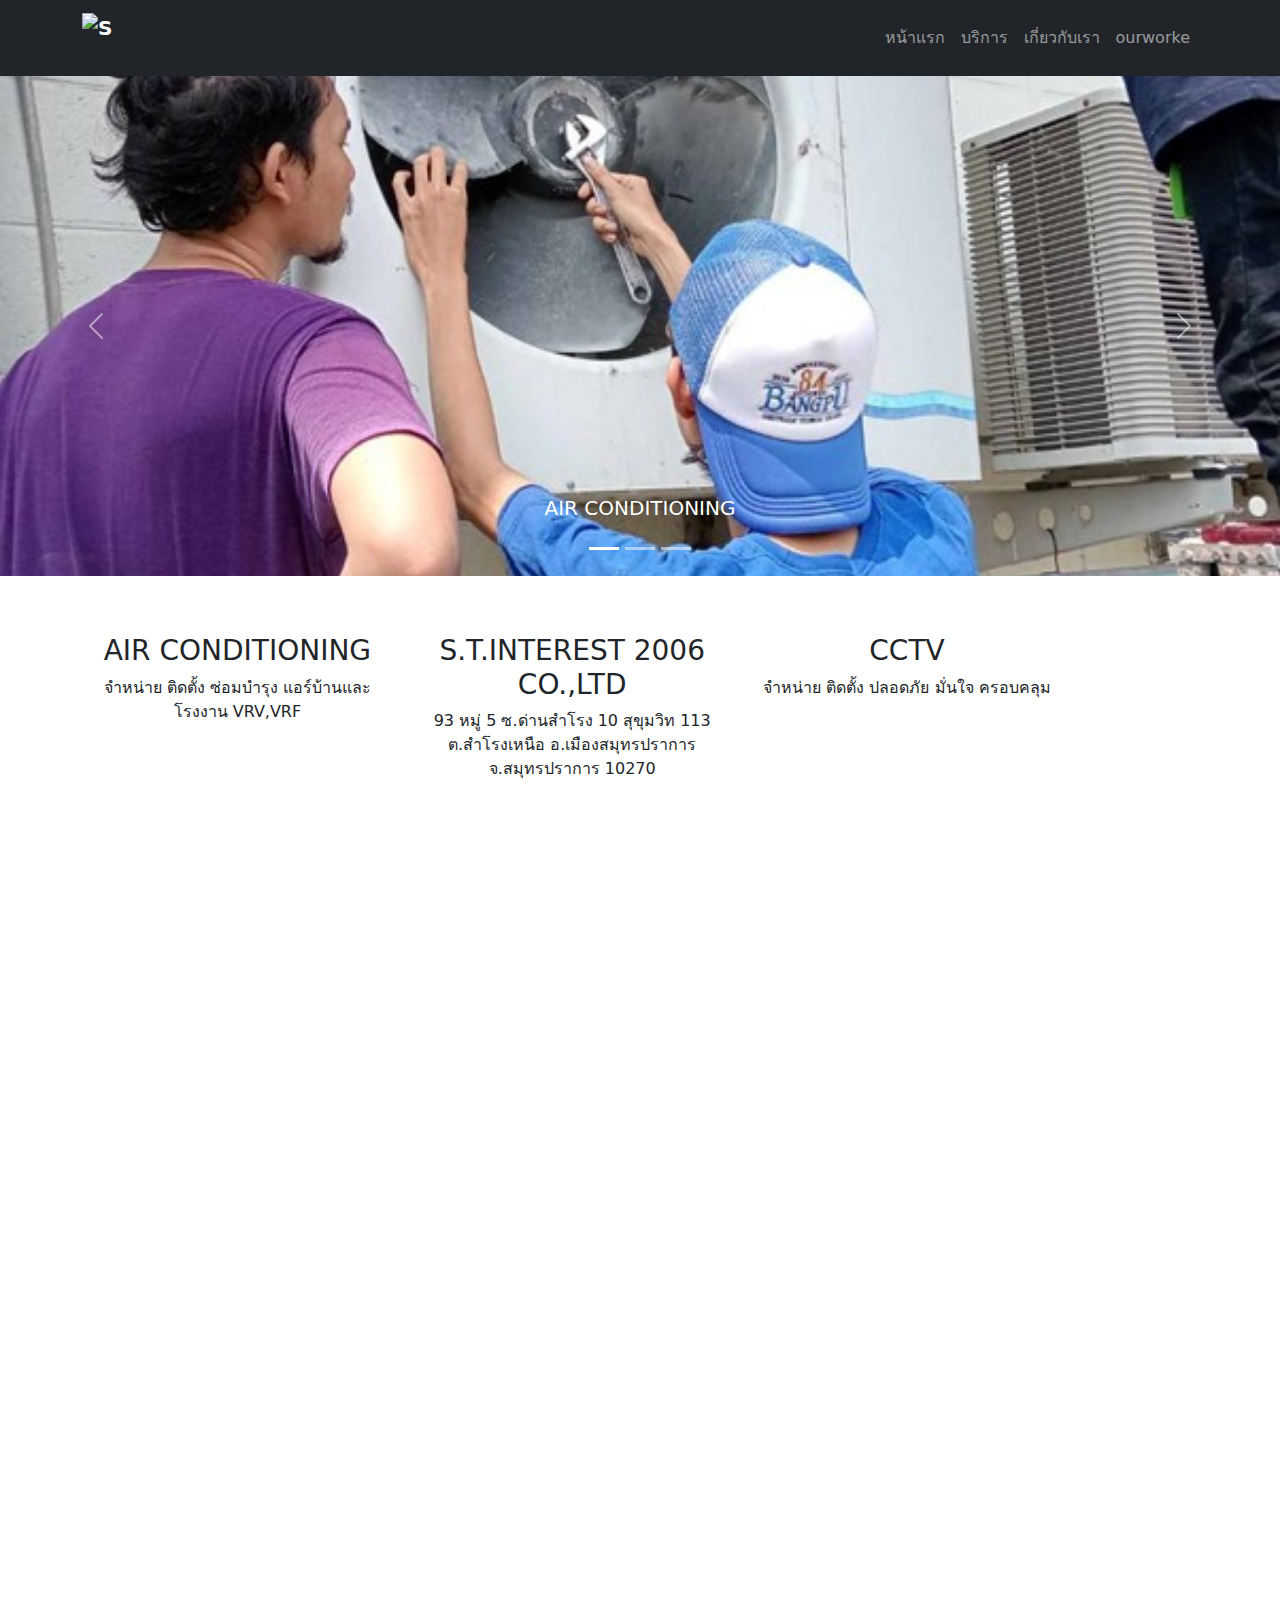
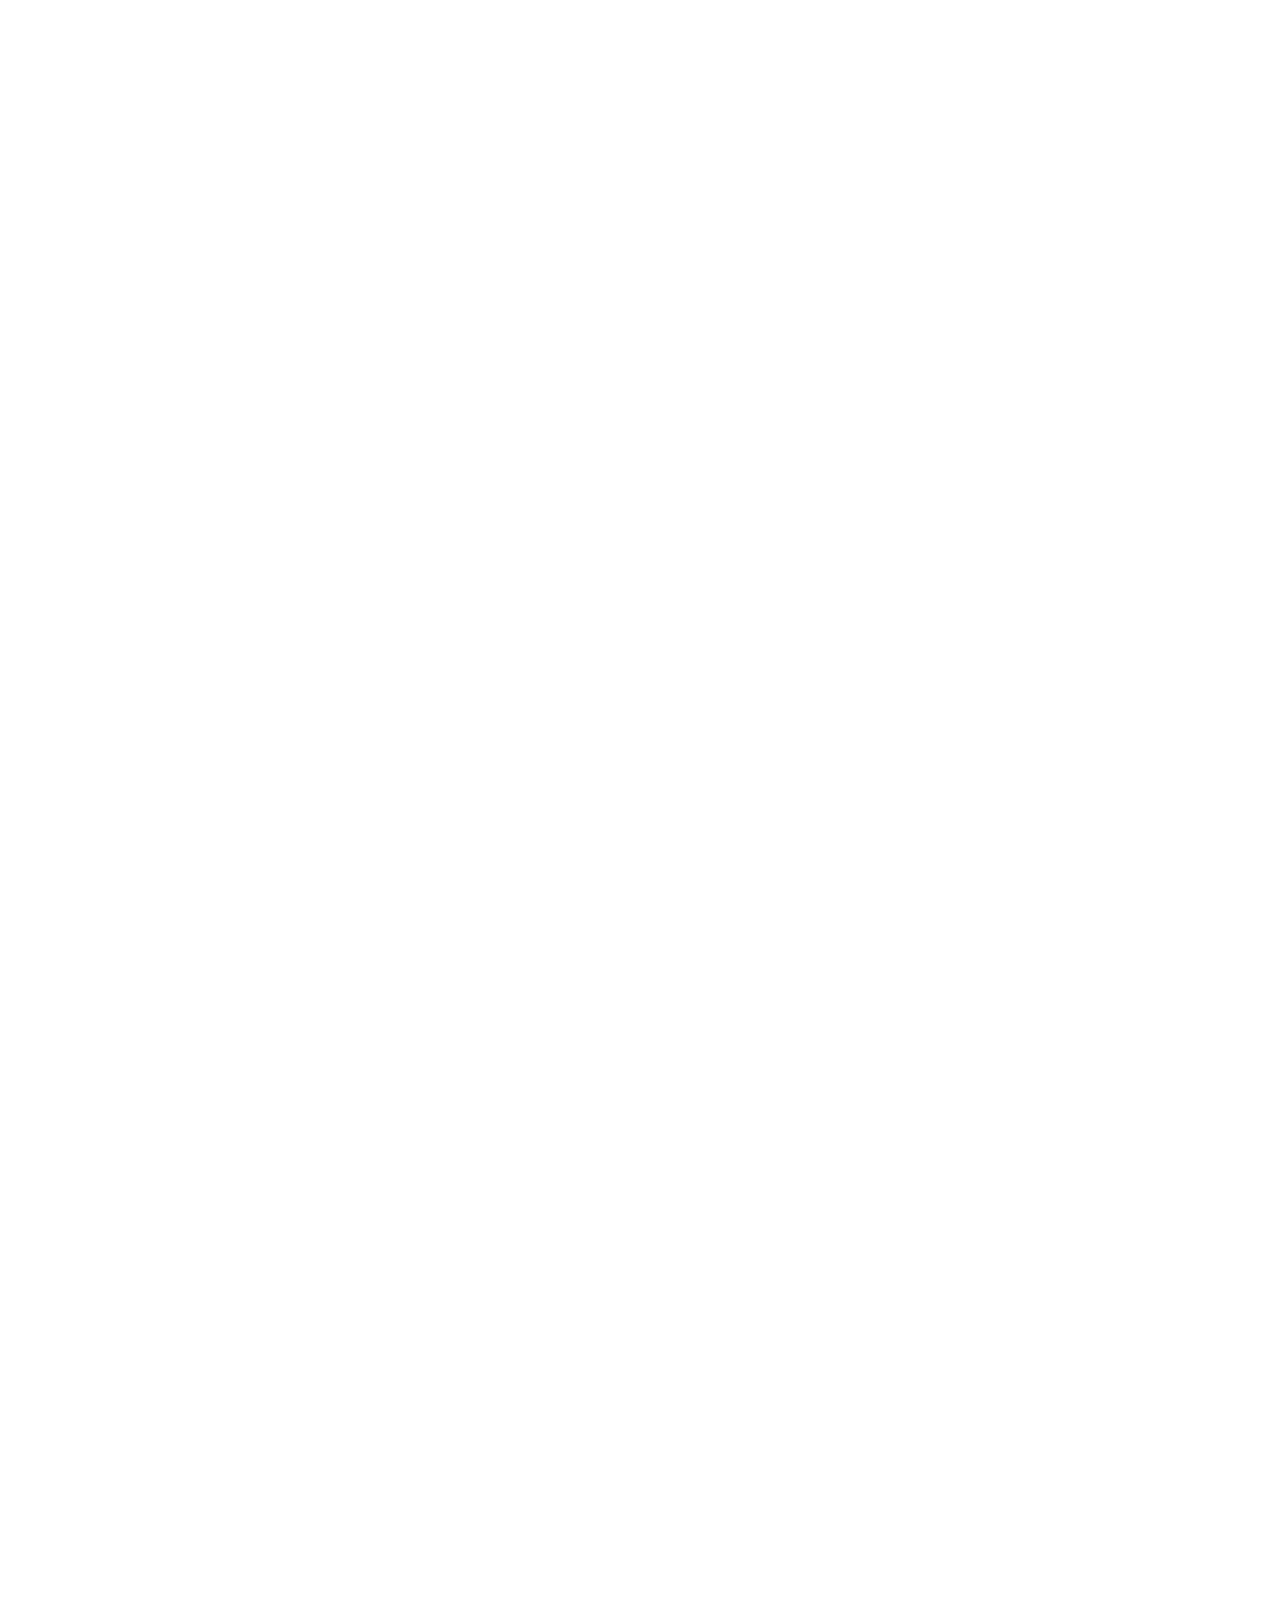
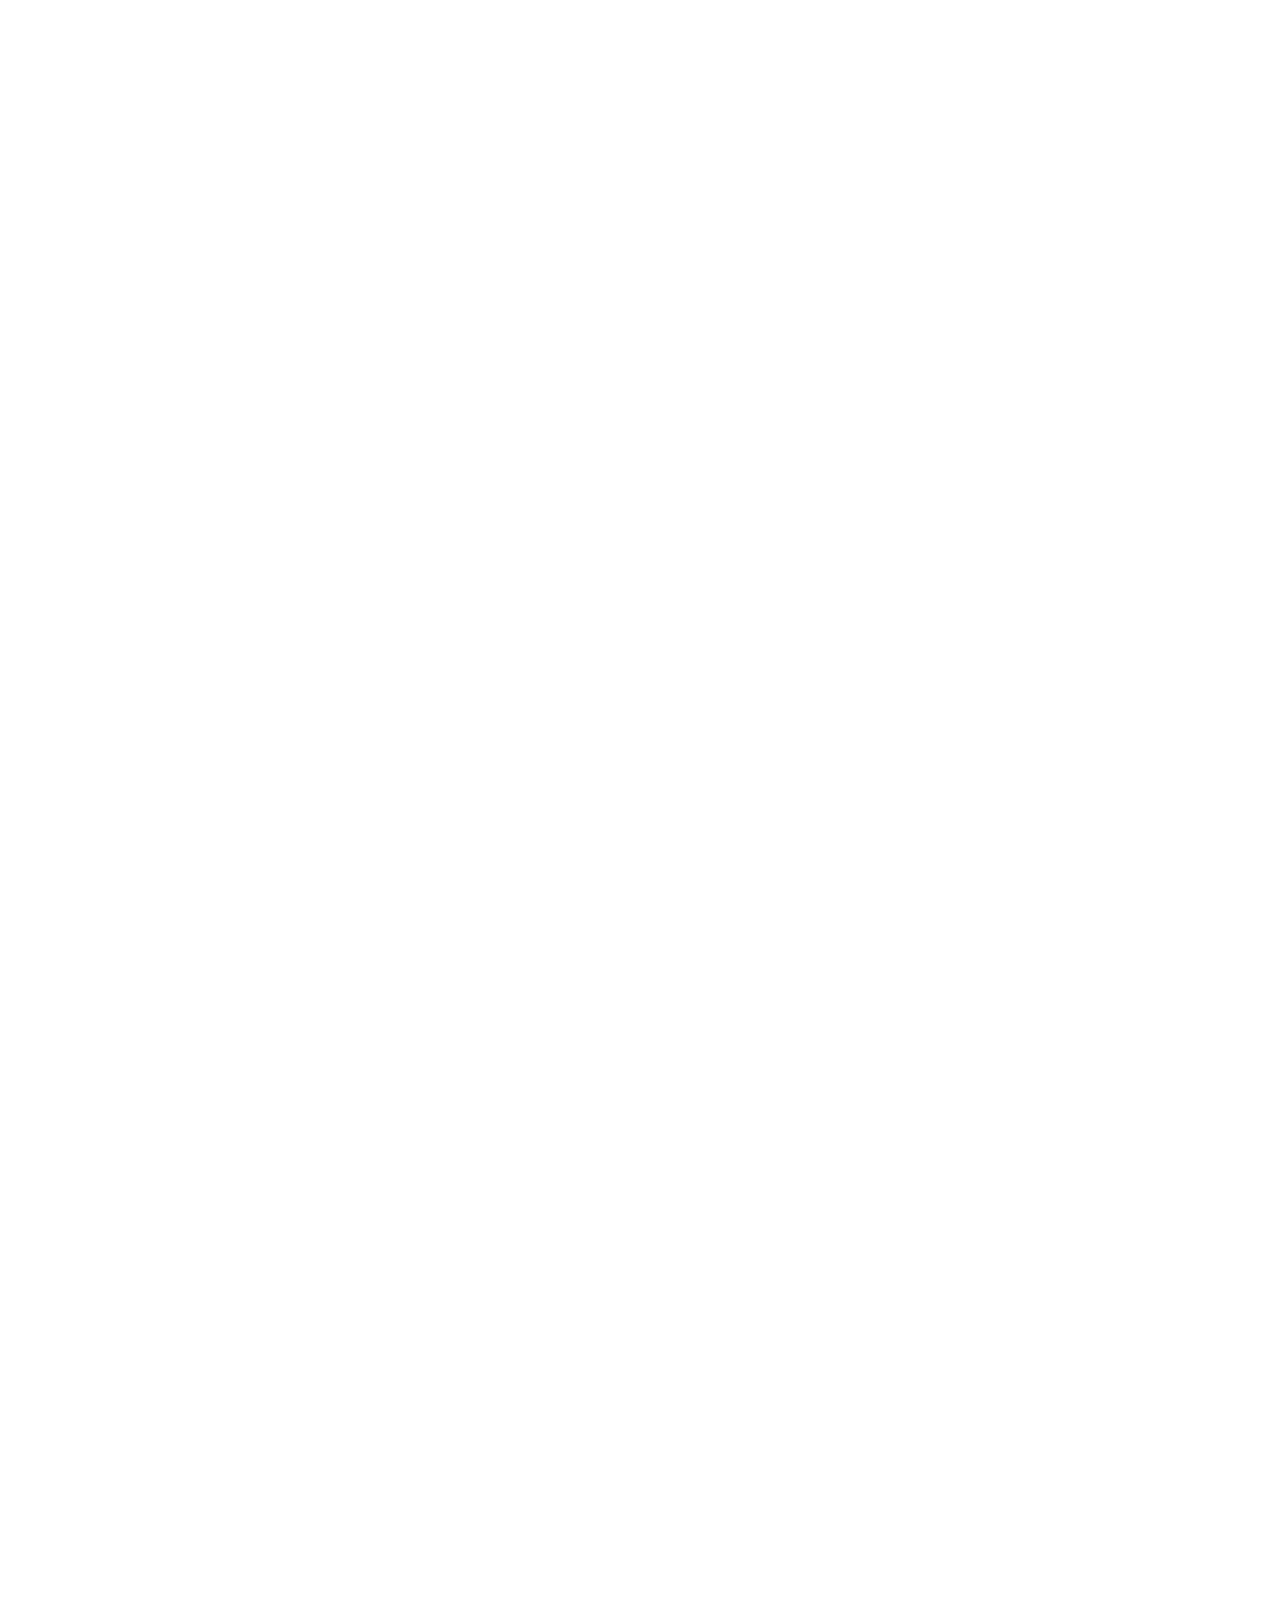
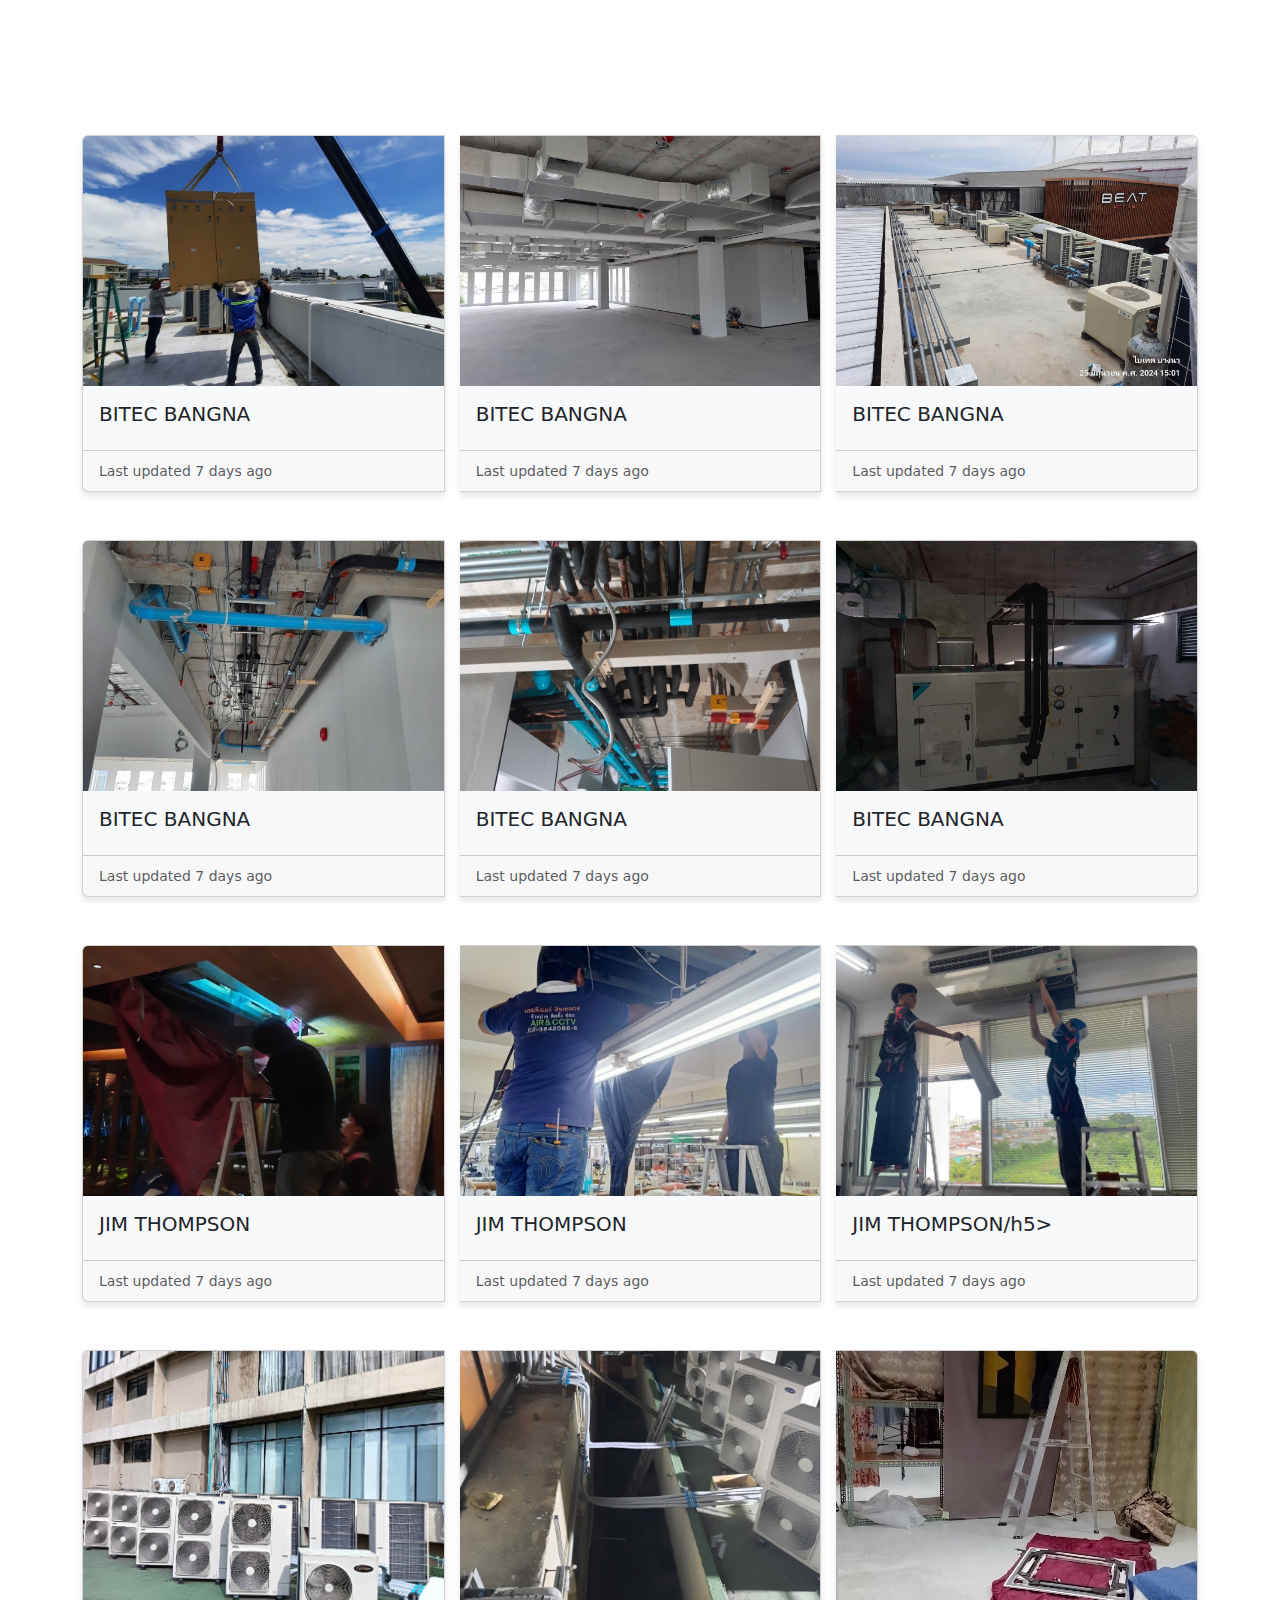
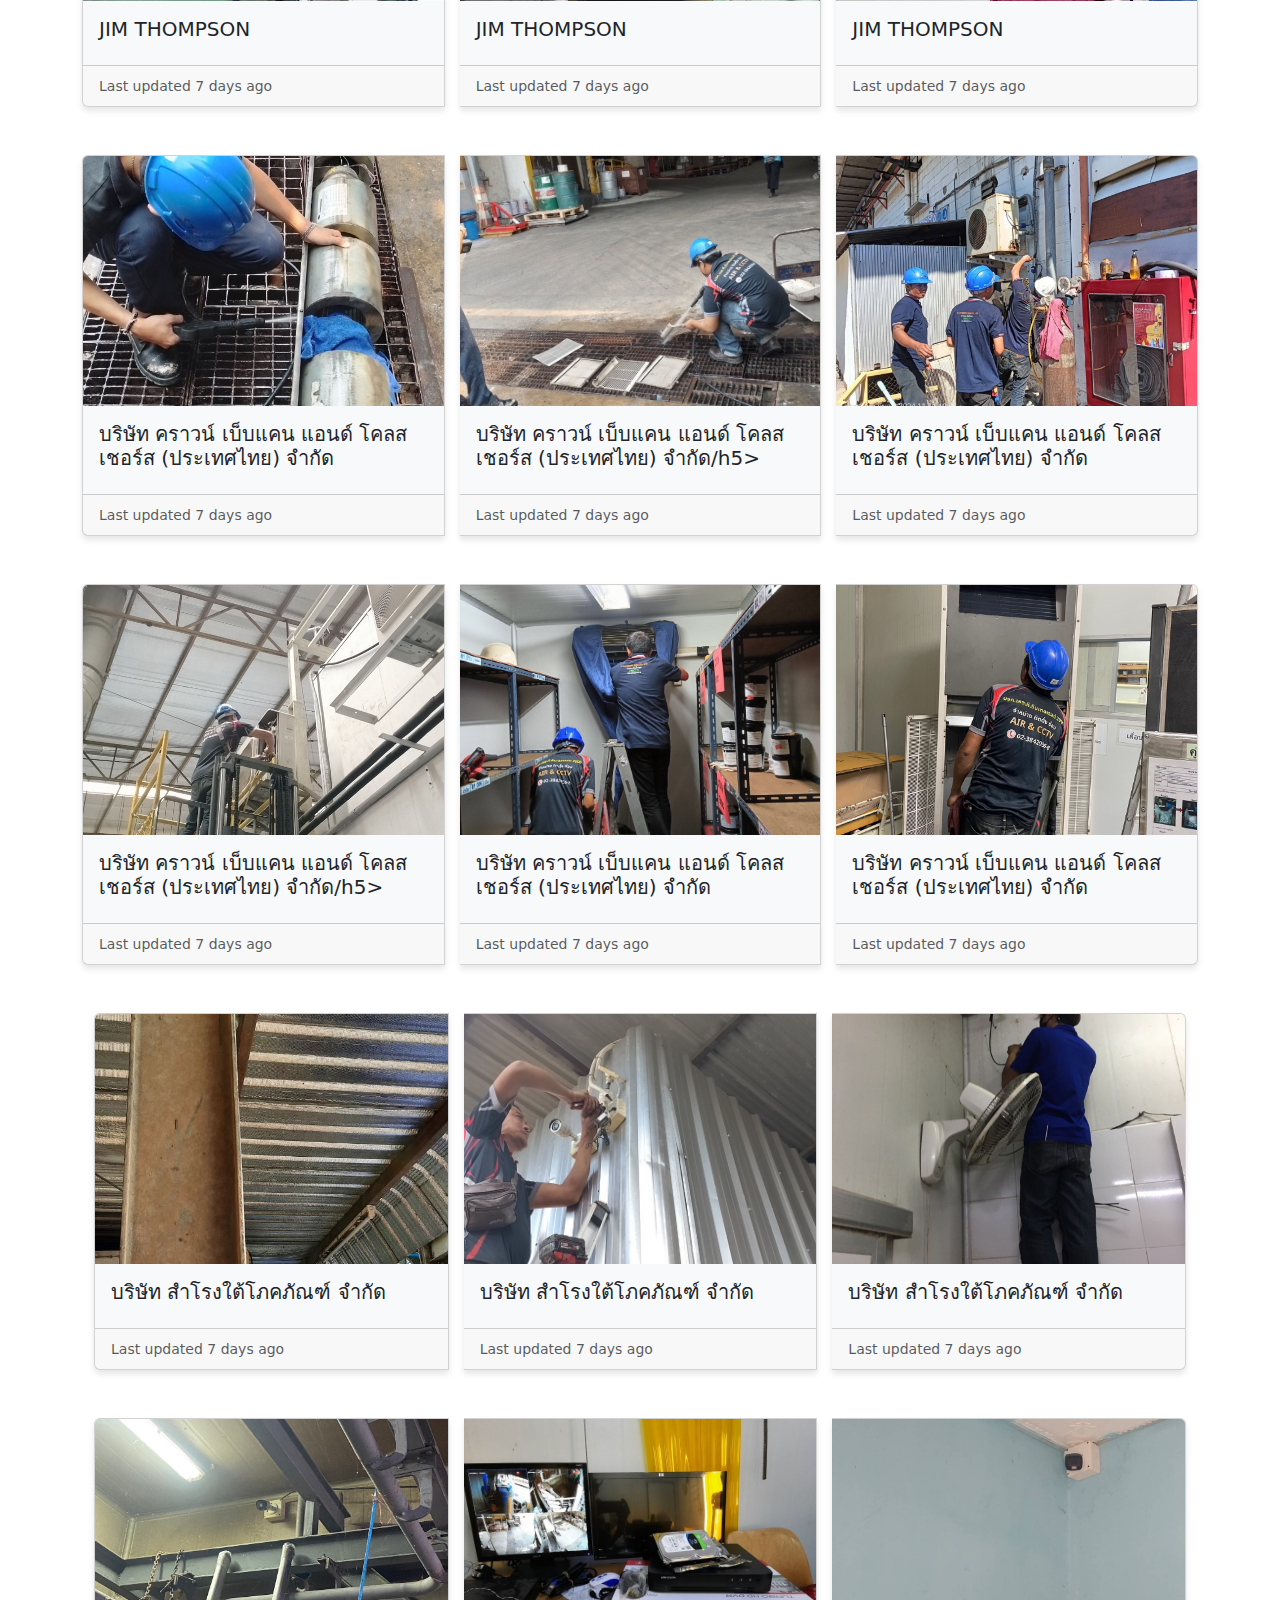
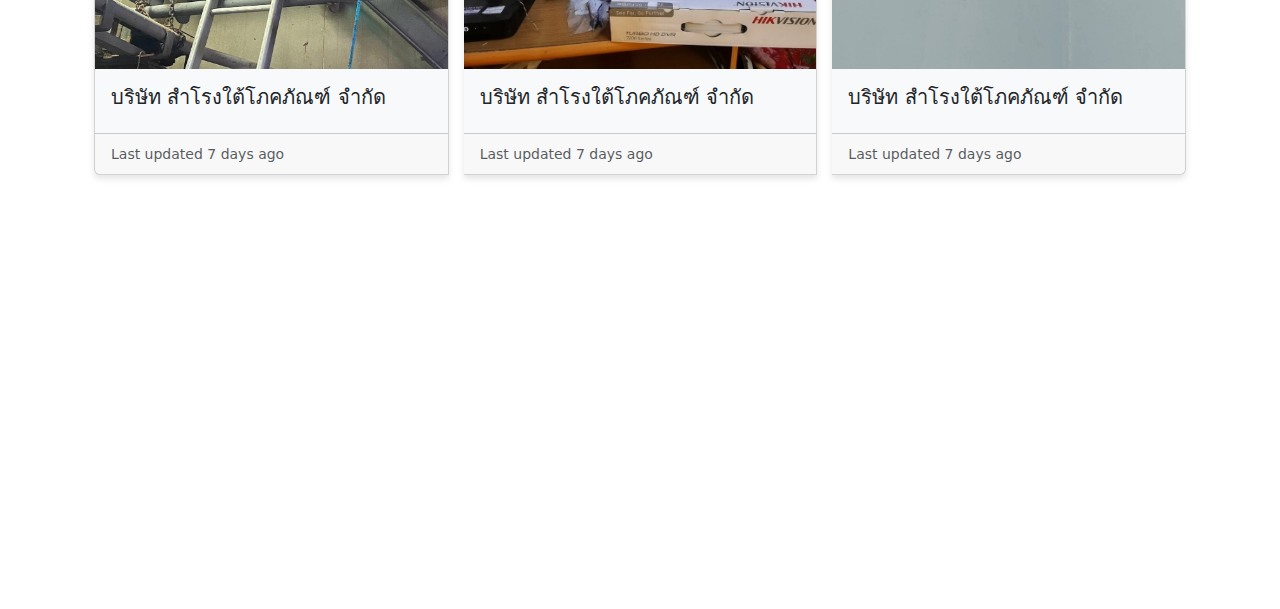
==== index.html @ 6ece4341 "Update index.html" ====
<!DOCTYPE html>
<html lang="en">

<head>
    <meta charset="UTF-8">
    <meta http-equiv="X-UA-Compatible" content="IE=edge">
    <meta name="viewport" content="width=device-width, initial-scale=1.0">
    <title>S.T.INTEREST 2006 CO.,LTD</title>
    <link href="https://cdn.jsdelivr.net/npm/bootstrap@5.0.2/dist/css/bootstrap.min.css" rel="stylesheet"
        integrity="sha384-EVSTQN3/azprG1Anm3QDgpJLIm9Nao0Yz1ztcQTwFspd3yD65VohhpuuCOmLASjC" crossorigin="anonymous">
    <script src="https://cdn.jsdelivr.net/npm/bootstrap@5.0.2/dist/js/bootstrap.bundle.min.js"
        integrity="sha384-MrcW6ZMFYlzcLA8Nl+NtUVF0sA7MsXsP1UyJoMp4YLEuNSfAP+JcXn/tWtIaxVXM"
        crossorigin="anonymous"></script>
    <link rel="stylesheet" href="style.css">
    <link rel="stylesheet" href="https://cdnjs.cloudflare.com/ajax/libs/font-awesome/6.5.1/css/all.min.css"
        integrity="sha512-DTOQO9RWCH3ppGqcWaEA1BIZOC6xxalwEsw9c2QQeAIftl+Vegovlnee1c9QX4TctnWMn13TZye+giMm8e2LwA=="
        crossorigin="anonymous" referrerpolicy="no-referrer" />
    <link rel="stylesheet" href="https://cdnjs.cloudflare.com/ajax/libs/lightbox2/2.11.3/css/lightbox.min.css">
    <link rel="stylesheet" href="https://stackpath.bootstrapcdn.com/bootstrap/5.1.3/css/bootstrap.min.css">
    <link rel="preconnect" href="https://fonts.googleapis.com">
    <link rel="preconnect" href="https://fonts.gstatic.com" crossorigin>
    <link href="https://fonts.googleapis.com/css2?family=Charm&family=Charmonman&display=swap" rel="stylesheet">

</head>

<body>
    <nav class="navbar navbar-expand-sm navbar-dark bg-dark">
        <div class="container">
            <a href="index.html" class="navbar-brand">
                <img src="Picture1.1.png" alt="S.T INTEREST 2006 CO.,LTD Logo" class="logo" style="height: 50px;">
            </a>
            <button class="navbar-toggler" data-bs-toggle="collapse" data-bs-target="#navbar1">
                <span class="navbar-toggler-icon"></span>
            </button>
            <div id="navbar1" class="collapse navbar-collapse">
                <ul class="navbar-nav ms-auto">
                    <li class="nav-item">
                        <a href="index.html" class="nav-link">หน้าแรก</a>
                    </li>
                    <li class="nav-item">
                        <a href="#service" class="nav-link">บริการ</a>
                    </li>
                    <li class="nav-item">
                        <a href="#aboutus" class="nav-link">เกี่ยวกับเรา</a>
                    </li>
                    <li class="nav-item">
                        <a href="#ourworke" class="nav-link">ourworke</a>
                    </li>
                </ul>
            </div>
        </div>
    </nav>


    <div id="customCarousel" class="carousel slide" data-bs-ride="carousel">
        <!-- Indicators (จุดสำหรับเลือกหน้า) -->
        <div class="carousel-indicators">
            <button type="button" data-bs-target="#customCarousel" data-bs-slide-to="0" class="active"
                aria-current="true" aria-label="Slide 1"></button>
            <button type="button" data-bs-target="#customCarousel" data-bs-slide-to="1" aria-label="Slide 2"></button>
            <button type="button" data-bs-target="#customCarousel" data-bs-slide-to="2" aria-label="Slide 3"></button>
        </div>

        <!-- Slides (ภาพแต่ละหน้า) -->
        <div class="carousel-inner">
            <div class="carousel-item active">
                <img src="Picture5.jpg" class="d-block w-100 img-fluid" alt="Slide 1">
                <div class="carousel-caption d-none d-md-block">
                    <h5>AIR CONDITIONING</h5>
                    <p></p>
                </div>
            </div>
            <div class="carousel-item">
                <img src="img2.jpg" class="d-block w-100 img-fluid" alt="Slide 2">
                <div class="carousel-caption d-none d-md-block">
                    <h5>CCTV</h5>
                    <p></p>
                </div>
            </div>
            <div class="carousel-item">
                <img src="img4.jpg" class="d-block w-100 img-fluid" alt="Slide 3">
                <div class="carousel-caption d-none d-md-block">
                    <h5>จำหน่าย ติดตั้ง ปลอดภัย มั่นใจ ครอบคลุม</h5>
                    <p></p>
                </div>
            </div>
        </div>

        <!-- Navigation Controls (ปุ่มไปหน้าก่อนหน้า/ถัดไป) -->
        <button class="carousel-control-prev" type="button" data-bs-target="#customCarousel" data-bs-slide="prev">
            <span class="carousel-control-prev-icon" aria-hidden="true"></span>
            <span class="visually-hidden">Previous</span>
        </button>
        <button class="carousel-control-next" type="button" data-bs-target="#customCarousel" data-bs-slide="next">
            <span class="carousel-control-next-icon" aria-hidden="true"></span>
            <span class="visually-hidden">Next</span>
        </button>
    </div>


    <section id="Our" class="py-5 fade-in-element fade-in-left">
        <div class="container">
            <div class="row">
                <div class="col-md-4 text-center mb-4 hover-effect">
                    <i class="fa-solid fa-users fa-3x mb-2"></i>
                    <h3>AIR CONDITIONING</h3>
                    <p>จำหน่าย ติดตั้ง ซ่อมบำรุง แอร์บ้านและโรงงาน VRV,VRF</p>
                </div>
                <div class="col-md-4 text-center mb-4 hover-effect">
                    <i class="fa-solid fa-crown fa-3x mb-2"></i>
                    <h3>S.T.INTEREST 2006 CO.,LTD</h3>
                    <p>93 หมู่ 5 ซ.ด่านสำโรง 10 สุขุมวิท 113 ต.สำโรงเหนือ อ.เมืองสมุทรปราการ จ.สมุทรปราการ 10270</p>
                </div>
                <div class="col-md-4 text-center mb-4 hover-effect">
                    <i class="fa-solid fa-shield fa-3x mb-2"></i>
                    <h3>CCTV</h3>
                    <p>จำหน่าย ติดตั้ง ปลอดภัย มั่นใจ ครอบคลุม</p>
                </div>
            </div>
        </div>
    </section>

    <section id="service" class="p-5 fade-in-element fade-in-right">
        <div class="container pt-5">
            <h1>บริการ</h1>
            <p>จำหน่าย ติดตั้ง ซ่อมบำรุง แอร์บ้านและโรงงาน</p>
            <p>จำหน่าย ติดตั้ง CCTV บริการหลังการขายแบบฉ่ำๆ!!</p>
            <p></p>
        </div>
    </section>

    <div id="imageDisplay">
        <button id="closeImage">&times;</button>
        <div class="nav-buttons">
            <button onclick="changeImage(-1)">&#10094;</button>
            <button onclick="changeImage(1)">&#10095;</button>
        </div>
        <img id="fullImage" src="" alt="Full Image">
    </div>

    <!-- Image Gallery -->
    <div class="row mb-4 fade-in-element">
        <div class="col-md-4">
            <img src="img1.jpg" class="img-fluid img-gallery" onclick="displayImage(0)">
        </div>
        <div class="col-md-4">
            <img src="img2.jpg" class="img-fluid img-gallery" onclick="displayImage(1)">
        </div>
        <div class="col-md-4">
            <img src="img4.jpg" class="img-fluid img-gallery" onclick="displayImage(2)">
        </div>
    </div>

    <div class="row mb-4 fade-in-element">
        <div class="col-md-4">
            <img src="img5.jpg" class="img-fluid img-gallery" onclick="displayImage(3)">
        </div>
        <div class="col-md-4">
            <img src="img7.jpg" class="img-fluid img-gallery" onclick="displayImage(4)">
        </div>
        <div class="col-md-4">
            <img src="img8.jpg" class="img-fluid img-gallery" onclick="displayImage(5)">
        </div>
        <div class="col-md-4">
            <img src="st3.jpg" class="img-fluid img-gallery" onclick="displayImage(6)">
        </div>
        <div class="col-md-4">
            <img src="img13.jpg" class="img-fluid img-gallery" onclick="displayImage(7)">
        </div>
        <div class="col-md-4">
            <img src="img14.jpg" class="img-fluid img-gallery" onclick="displayImage(8)">
        </div>
    </div>
    </div>
    <section id="aboutus" class="p-5 fade-in-element fade-in-right">
        <div class="container pt-5">
            <h1>เกี่ยวกับเรา</h1>
            <p></p>
        </div>
    </section>

    <div class="container my-5">
        <div class="row align-items-center animation fade-in-left">
            <div class="col-md-6">
                <div class="image-container">
                    <!-- คลิกที่ภาพเพื่อเปิดใน lightbox -->
                    <a href="new2.1.png" data-lightbox="gallery" data-title="S.T.INTEREST 2006 CO.,LTD 2006">
                        <img src="new2.1.png" alt="Image Description" class="img-fluid rounded shadow image-hover">
                    </a>
                </div>
            </div>
            <div class="col-md-6 text-center text-md-start">
                <h2 class="fw-bold">จัดจำหน่ายแอร์</h2>
                <p class="text-muted">
                    บริษัทจัดจำหน่าย และติดตั้งแอร์บ้านและโรงงาน VRV VRF OAU รวมถึง CCTV
                    โดยช่างและทีมงานคุณภาพ ครอบคลุม ปลอดภัย มั่นใจ ครบจบทุกวงจร
                </p>
            </div>
        </div>
    </div>

    <div class="container my-5">
        <div class="row align-items-center animation fade-in-right">
            <div class="col-md-6">
                <div class="image-container">
                    <!-- คลิกที่ภาพเพื่อเปิดใน lightbox -->
                    <a href="st6.jpg" data-lightbox="gallery"
                        data-title="มั่นใจรับประกันงานตามคุณภาพมาตรฐานของบริษัท">
                        <img src="st6.jpg" alt="Image Description" class="img-fluid rounded shadow image-hover">
                    </a>
                </div>
            </div>
            <div class="col-md-6 text-center text-md-start">
                <h2 class="fw-bold">ล้างและติดตั้ง</h2>
                <p class="text-muted">
                    ล้าง ติดตั้ง แอร์บ้านและโรงงาน ในระบบ VRV VRF OAU
                </p>
            </div>
        </div>
    </div>

    <div class="container my-5">
        <div class="row align-items-center animation fade-in-left">
            <div class="col-md-6">
                <div class="image-container">
                    <!-- คลิกที่ภาพเพื่อเปิดใน lightbox -->
                    <a href="st2.jpg" data-lightbox="gallery"
                        data-title="รวดเร็ว ปลอดภัย ครอบคลุม ครบจบทุกวงจร">
                        <img src="st2.jpg" alt="Image Description" class="img-fluid rounded shadow image-hover">
                    </a>
                </div>
            </div>
            <div class="col-md-6 text-center text-md-start">
                <h2 class="fw-bold">ติดตั้งระบบแอร์ดักท์</h2>
                <p class="text-muted">
                    ติดตั้งท่อลม แอร์ ดักท์ สังกะสี หุ้มฉนวนใยแก้ว และ PID
                </p>
            </div>
        </div>
    </div>
    
    <div class="container my-5">
        <div class="row align-items-center animation fade-in-left">
            <div class="col-md-6">
                <div class="image-container">
                    <!-- คลิกที่ภาพเพื่อเปิดใน lightbox -->
                    <a href="new3.png" data-lightbox="gallery"
                        data-title="รวดเร็ว ปลอดภัย ครอบคลุม ครบจบทุกวงจร">
                        <img src="new3.png" alt="Image Description" class="img-fluid rounded shadow image-hover">
                    </a>
                </div>
            </div>
            <div class="col-md-6 text-center text-md-start">
                <h2 class="fw-bold">จำหน่ายและติดตั้งCCTV</h2>
                <p class="text-muted">
                    บริษัทเรา จัดจำหน่ายและติดตั้งระบบ CCTV 
                </p>
            </div>
        </div>
    </div>
    
    <div class="container my-5">
        <div class="row align-items-center animation fade-in-left">
            <div class="col-md-6">
                <div class="image-container">
                    <!-- คลิกที่ภาพเพื่อเปิดใน lightbox -->
                    <a href="img12.jpg" data-lightbox="gallery"
                        data-title="รวดเร็ว ปลอดภัย ครอบคลุม ครบจบทุกวงจร">
                        <img src="img12.jpg" alt="Image Description" class="img-fluid rounded shadow image-hover">
                    </a>
                </div>
            </div>
            <div class="col-md-6 text-center text-md-start">
                <h2 class="fw-bold">S.T.INTEREST 2006 CO.,LTD</h2>
                <p class="text-muted">
                    มืออาชีพเรื่องบริการ เพราะคุณคือคนสำคัญ
                    ให้บริการด้วยคุณภาพ และมาตรฐานที่คุณวางใจ
                </p>
            </div>
        </div>
    </div>

    <!-- เพิ่มส่วนปิดที่ปรับเอง -->
    <div id="lightbox-container">
        <div id="lightbox-overlay">
            <button id="close-lightbox">&#10005;</button> <!-- ใช้สัญลักษณ์ X -->
        </div>
        <img id="lightbox-image" src="" alt="Lightbox Image">
    </div>
    <section id="ourworke" class="p-5 fade-in-element fade-in-right">
        <div class="container pt-5">
            <h1>ตัวอย่างผลงาน</h1>
            <p></p>
        </div>
    </section>

    <div class="container mt-5">
        <div class="card-group">
            <!-- Card 1 -->
            <div class="card">
                <div class="card-img-container position-relative">
                    <img src="st1.jpg" class="card-img-top" alt="..." onclick="openImage('st1.jpg')">
                </div>
                <div class="card-body">
                    <h5 class="card-title">BITEC BANGNA</h5>
                    <p class="card-text"></p>
                </div>
                <div class="card-footer">
                    <small class="text-muted">Last updated 7 days ago</small>
                </div>
            </div>

            <!-- Card 2 -->
            <div class="card">
                <div class="card-img-container position-relative">
                    <img src="st2.jpg" class="card-img-top" alt="..." onclick="openImage('st2.jpg')">
                </div>
                <div class="card-body">
                    <h5 class="card-title">BITEC BANGNA</h5>
                    <p class="card-text">
                    </p>
                </div>
                <div class="card-footer">
                    <small class="text-muted">Last updated 7 days ago</small>
                </div>
            </div>

            <!-- Card 3 -->
            <div class="card">
                <div class="card-img-container position-relative">
                    <img src="st3.jpg" class="card-img-top" alt="..." onclick="openImage('st3.jpg')">
                    <!-- ดาว 5 ดวง -->
                </div>
                <div class="card-body">
                    <h5 class="card-title">BITEC BANGNA</h5>
                    <p class="card-text"></p>
                </div>
                <div class="card-footer">
                    <small class="text-muted">Last updated 7 days ago</small>
                </div>
            </div>
        </div>
    </div>
    <div class="container mt-5">
        <div class="card-group">
            <!-- Card 1 -->
            <div class="card">
                <div class="card-img-container position-relative">
                    <img src="st4.jpg" class="card-img-top" alt="..." onclick="openImage('st4.jpg')">
                </div>
                <div class="card-body">
                    <h5 class="card-title">BITEC BANGNA</h5>
                    <p class="card-text"></p>
                </div>
                <div class="card-footer">
                    <small class="text-muted">Last updated 7 days ago</small>
                </div>
            </div>

            <!-- Card 2 -->
            <div class="card">
                <div class="card-img-container position-relative">
                    <img src="st5.jpg" class="card-img-top" alt="..." onclick="openImage('st5.jpg')">
                </div>
                <div class="card-body">
                    <h5 class="card-title">BITEC BANGNA</h5>
                    <p class="card-text">
                    </p>
                </div>
                <div class="card-footer">
                    <small class="text-muted">Last updated 7 days ago</small>
                </div>
            </div>

            <!-- Card 3 -->
            <div class="card">
                <div class="card-img-container position-relative">
                    <img src="st6.jpg" class="card-img-top" alt="..." onclick="openImage('st6.jpg')">
                    <!-- ดาว 5 ดวง -->
                </div>
                <div class="card-body">
                    <h5 class="card-title">BITEC BANGNA</h5>
                    <p class="card-text"></p>
                </div>
                <div class="card-footer">
                    <small class="text-muted">Last updated 7 days ago</small>
                </div>
            </div>
        </div>
    </div>
    <div class="container mt-5">
        <div class="card-group">
            <!-- Card 1 -->
            <div class="card">
                <div class="card-img-container position-relative">
                    <img src="jim1.jpg" class="card-img-top" alt="..." onclick="openImage('jim1.jpg')">
                </div>
                <div class="card-body">
                    <h5 class="card-title">JIM THOMPSON</h5>
                    <p class="card-text"></p>
                </div>
                <div class="card-footer">
                    <small class="text-muted">Last updated 7 days ago</small>
                </div>
            </div>

            <!-- Card 2 -->
            <div class="card">
                <div class="card-img-container position-relative">
                    <img src="jim2.jpg" class="card-img-top" alt="..." onclick="openImage('jim2.jpg')">
                </div>
                <div class="card-body">
                    <h5 class="card-title">JIM THOMPSON</h5>
                    <p class="card-text">
                    </p>
                </div>
                <div class="card-footer">
                    <small class="text-muted">Last updated 7 days ago</small>
                </div>
            </div>

            <!-- Card 3 -->
            <div class="card">
                <div class="card-img-container position-relative">
                    <img src="jim3.jpg" class="card-img-top" alt="..." onclick="openImage('jim3.jpg')">
                    <!-- ดาว 5 ดวง -->
                </div>
                <div class="card-body">
                    <h5 class="card-title">JIM THOMPSON/h5>
                        <p class="card-text"></p>
                </div>
                <div class="card-footer">
                    <small class="text-muted">Last updated 7 days ago</small>
                </div>
            </div>
        </div>
    </div>
    <div class="container mt-5">
        <div class="card-group">
            <!-- Card 1 -->
            <div class="card">
                <div class="card-img-container position-relative">
                    <img src="jim4.jpg" class="card-img-top" alt="..." onclick="openImage('jim4.jpg')">
                </div>
                <div class="card-body">
                    <h5 class="card-title">JIM THOMPSON</h5>
                    <p class="card-text"></p>
                </div>
                <div class="card-footer">
                    <small class="text-muted">Last updated 7 days ago</small>
                </div>
            </div>

            <!-- Card 2 -->
            <div class="card">
                <div class="card-img-container position-relative">
                    <img src="jim5.jpg" class="card-img-top" alt="..." onclick="openImage('jim5.jpg')">
                </div>
                <div class="card-body">
                    <h5 class="card-title">JIM THOMPSON</h5>
                    <p class="card-text">
                    </p>
                </div>
                <div class="card-footer">
                    <small class="text-muted">Last updated 7 days ago</small>
                </div>
            </div>

            <!-- Card 3 -->
            <div class="card">
                <div class="card-img-container position-relative">
                    <img src="jim6.jpg" class="card-img-top" alt="..." onclick="openImage('jim6.jpg')">
                    <!-- ดาว 5 ดวง -->
                </div>
                <div class="card-body">
                    <h5 class="card-title">JIM THOMPSON</h5>
                    <p class="card-text"></p>
                </div>
                <div class="card-footer">
                    <small class="text-muted">Last updated 7 days ago</small>
                </div>
            </div>
        </div>
    </div>
    <div class="container mt-5">
        <div class="card-group">
            <!-- Card 1 -->
            <div class="card">
                <div class="card-img-container position-relative">
                    <img src="cw1.jpg" class="card-img-top" alt="..." onclick="openImage('cw1.jpg')">
                </div>
                <div class="card-body">
                    <h5 class="card-title">บริษัท คราวน์ เบ็บแคน แอนด์ โคลสเชอร์ส (ประเทศไทย) จำกัด</h5>
                    <p class="card-text"></p>
                </div>
                <div class="card-footer">
                    <small class="text-muted">Last updated 7 days ago</small>
                </div>
            </div>

            <!-- Card 2 -->
            <div class="card">
                <div class="card-img-container position-relative">
                    <img src="cw2.jpg" class="card-img-top" alt="..." onclick="openImage('cw2.jpg')">
                </div>
                <div class="card-body">
                    <h5 class="card-title">บริษัท คราวน์ เบ็บแคน แอนด์ โคลสเชอร์ส (ประเทศไทย) จำกัด/h5>
                        <p class="card-text">
                        </p>
                </div>
                <div class="card-footer">
                    <small class="text-muted">Last updated 7 days ago</small>
                </div>
            </div>

            <!-- Card 3 -->
            <div class="card">
                <div class="card-img-container position-relative">
                    <img src="cw3.jpg" class="card-img-top" alt="..." onclick="openImage('cw3.jpg')">
                    <!-- ดาว 5 ดวง -->
                </div>
                <div class="card-body">
                    <h5 class="card-title">บริษัท คราวน์ เบ็บแคน แอนด์ โคลสเชอร์ส (ประเทศไทย) จำกัด</h5>
                    <p class="card-text"></p>
                </div>
                <div class="card-footer">
                    <small class="text-muted">Last updated 7 days ago</small>
                </div>
            </div>
        </div>
    </div>
    <div class="container mt-5">
        <div class="card-group">
            <!-- Card 1 -->
            <div class="card">
                <div class="card-img-container position-relative">
                    <img src="cw4.jpg" class="card-img-top" alt="..." onclick="openImage('cw4.jpg')">
                </div>
                <div class="card-body">
                    <h5 class="card-title">บริษัท คราวน์ เบ็บแคน แอนด์ โคลสเชอร์ส (ประเทศไทย) จำกัด/h5>
                        <p class="card-text"></p>
                </div>
                <div class="card-footer">
                    <small class="text-muted">Last updated 7 days ago</small>
                </div>
            </div>

            <!-- Card 2 -->
            <div class="card">
                <div class="card-img-container position-relative">
                    <img src="cw5.jpg" class="card-img-top" alt="..." onclick="openImage('cw5.jpg')">
                </div>
                <div class="card-body">
                    <h5 class="card-title">บริษัท คราวน์ เบ็บแคน แอนด์ โคลสเชอร์ส (ประเทศไทย) จำกัด</h5>
                    <p class="card-text">
                    </p>
                </div>
                <div class="card-footer">
                    <small class="text-muted">Last updated 7 days ago</small>
                </div>
            </div>

            <!-- Card 3 -->
            <div class="card">
                <div class="card-img-container position-relative">
                    <img src="cw6.jpg" class="card-img-top" alt="..." onclick="openImage('cw6.jpg')">
                    <!-- ดาว 5 ดวง -->
                </div>
                <div class="card-body">
                    <h5 class="card-title">บริษัท คราวน์ เบ็บแคน แอนด์ โคลสเชอร์ส (ประเทศไทย) จำกัด</h5>
                    <p class="card-text"></p>
                </div>
                <div class="card-footer">
                    <small class="text-muted">Last updated 7 days ago</small>
                </div>
            </div>
        </div>
        <div class="container mt-5">
            <div class="card-group">
                <!-- Card 1 -->
                <div class="card">
                    <div class="card-img-container position-relative">
                        <img src="sm1.jpg" class="card-img-top" alt="..." onclick="openImage('sm1.jpg')">
                    </div>
                    <div class="card-body">
                        <h5 class="card-title">บริษัท สำโรงใต้โภคภัณฑ์ จำกัด</h5>
                        <p class="card-text"></p>
                    </div>
                    <div class="card-footer">
                        <small class="text-muted">Last updated 7 days ago</small>
                    </div>
                </div>

                <!-- Card 2 -->
                <div class="card">
                    <div class="card-img-container position-relative">
                        <img src="sm2.jpg" class="card-img-top" alt="..." onclick="openImage('sm2.jpg')">
                    </div>
                    <div class="card-body">
                        <h5 class="card-title">บริษัท สำโรงใต้โภคภัณฑ์ จำกัด</h5>
                        <p class="card-text">
                        </p>
                    </div>
                    <div class="card-footer">
                        <small class="text-muted">Last updated 7 days ago</small>
                    </div>
                </div>

                <!-- Card 3 -->
                <div class="card">
                    <div class="card-img-container position-relative">
                        <img src="sm3.jpg" class="card-img-top" alt="..." onclick="openImage('sm3.jpg')">
                        <!-- ดาว 5 ดวง -->
                    </div>
                    <div class="card-body">
                        <h5 class="card-title">บริษัท สำโรงใต้โภคภัณฑ์ จำกัด</h5>
                        <p class="card-text"></p>
                    </div>
                    <div class="card-footer">
                        <small class="text-muted">Last updated 7 days ago</small>
                    </div>
                </div>
            </div>
        </div>
        <div class="container mt-5">
            <div class="card-group">
                <!-- Card 1 -->
                <div class="card">
                    <div class="card-img-container position-relative">
                        <img src="sm4.jpg" class="card-img-top" alt="..." onclick="openImage('sm4.jpg')">
                    </div>
                    <div class="card-body">
                        <h5 class="card-title">บริษัท สำโรงใต้โภคภัณฑ์ จำกัด</h5>
                        <p class="card-text"></p>
                    </div>
                    <div class="card-footer">
                        <small class="text-muted">Last updated 7 days ago</small>
                    </div>
                </div>

                <!-- Card 2 -->
                <div class="card">
                    <div class="card-img-container position-relative">
                        <img src="sm5.jpg" class="card-img-top" alt="..." onclick="openImage('sm5.jpg')">
                    </div>
                    <div class="card-body">
                        <h5 class="card-title">บริษัท สำโรงใต้โภคภัณฑ์ จำกัด</h5>
                        <p class="card-text">
                        </p>
                    </div>
                    <div class="card-footer">
                        <small class="text-muted">Last updated 7 days ago</small>
                    </div>
                </div>

                <!-- Card 3 -->
                <div class="card">
                    <div class="card-img-container position-relative">
                        <img src="sm6.jpg" class="card-img-top" alt="..." onclick="openImage('sm6.jpg')">
                        <!-- ดาว 5 ดวง -->
                    </div>
                    <div class="card-body">
                        <h5 class="card-title">บริษัท สำโรงใต้โภคภัณฑ์ จำกัด</h5>
                        <p class="card-text"></p>
                    </div>
                    <div class="card-footer">
                        <small class="text-muted">Last updated 7 days ago</small>
                    </div>
                </div>
            </div>
        </div>
        <section id="more" class="p-5 fade-in-element fade-in-right">
            <div class="container pt-5">
                <h1>ดูผลงานเพิ่มเติม</h1>
                <p></p>
                <!-- เพิ่มปุ่มที่เป็นลิงก์ไปยังหน้าอื่น -->
                <a href="more.html" class="btn-more">ดูเพิ่มเติม</a>
            </div>
        </section>
        
        <!-- Full Image Preview -->
        <div class="image-preview" id="image-preview">
            <span class="close-btn" onclick="closeImage()">&times;</span>
            <img id="preview-image" src="" alt="Image Preview">
        </div>
        
        <script src="https://code.jquery.com/jquery-3.5.1.slim.min.js"></script>
        <script src="https://cdn.jsdelivr.net/npm/@popperjs/core@2.5.4/dist/umd/popper.min.js"></script>
        <script src="https://stackpath.bootstrapcdn.com/bootstrap/4.5.2/js/bootstrap.min.js"></script>
        
        <button id="scrollToTopBtn" title="Go to top">
            <i class="fas fa-arrow-up"></i>
        </button>
        
        <script src="https://cdnjs.cloudflare.com/ajax/libs/lightbox2/2.11.3/js/lightbox.min.js"></script>
        
        <script>
            let currentIndex = 0;
            const images = [
                "img1.jpg",
                "img2.jpg",
                "img4.jpg",
                "img5.jpg",
                "img7.jpg",
                "img8.jpg",
                "st3.jpg",
                "img13.jpg",
                "img14.jpg"
            ];

            function displayImage(index) {
                currentIndex = index;
                const imgElement = document.getElementById("fullImage");
                imgElement.src = images[currentIndex];
                document.getElementById("imageDisplay").style.display = "flex";
            }

            document.getElementById("closeImage").addEventListener("click", function () {
                document.getElementById("imageDisplay").style.display = "none";
            });

            function changeImage(direction) {
                currentIndex = (currentIndex + direction + images.length) % images.length;
                document.getElementById("fullImage").src = images[currentIndex];
            }

            // IntersectionObserver to detect when elements are visible
            const fadeInElements = document.querySelectorAll('.fade-in-element');
            const observer = new IntersectionObserver(entries => {
                entries.forEach(entry => {
                    if (entry.isIntersecting) {
                        entry.target.classList.add('visible');
                    }
                });
            }, { threshold: 0.5 });

            fadeInElements.forEach(element => {
                observer.observe(element);
            });
            // เพิ่มคลาส "show" ให้ footer เมื่อเลื่อนถึงตำแหน่งที่กำหนด
            window.addEventListener("scroll", function () {
                var footer = document.querySelector("footer");
                var position = window.scrollY + window.innerHeight;
                if (position >= document.documentElement.scrollHeight) {
                    footer.classList.add("show");
                } else {
                    footer.classList.remove("show");
                }
            });
            // Function to handle the animation on scroll
            const handleScrollAnimation = () => {
                const elements = document.querySelectorAll(".animation");
                elements.forEach((el) => {
                    const rect = el.getBoundingClientRect();
                    if (rect.top < window.innerHeight - 100) {
                        el.classList.add("show");
                    }
                });
            };

            // Event listener for scroll
            window.addEventListener("scroll", handleScrollAnimation);

            // Trigger animation on load (in case items are already in view)
            handleScrollAnimation();
            // เมื่อคลิกที่ภาพในแกลเลอรี่ให้เปิด Lightbox
            document.querySelectorAll('.image-hover').forEach(function (image) {
                image.addEventListener('click', function (e) {
                    e.preventDefault();
                    var imageSrc = this.getAttribute('src');
                    document.getElementById('lightbox-image').src = imageSrc;
                    document.getElementById('lightbox-container').style.display = 'block';
                });
            });

            // เมื่อกดปุ่มปิด
            document.getElementById('close-lightbox').addEventListener('click', function () {
                document.getElementById('lightbox-container').style.display = 'none';
            });
            // Function to open image preview
            function openImage(imageSrc) {
                var previewImage = document.getElementById('preview-image');
                var imagePreview = document.getElementById('image-preview');

                previewImage.src = imageSrc; // Set the source of the image preview
                imagePreview.style.display = 'flex'; // Display the full image preview
            }

            // Function to close the image preview
            function closeImage() {
                var imagePreview = document.getElementById('image-preview');
                imagePreview.style.display = 'none'; // Hide the image preview
            }
            // Get the button
            var mybutton = document.getElementById("scrollToTopBtn");

            // When the user scrolls down 20px from the top of the document, show the button
            window.onscroll = function () {
                if (document.body.scrollTop > 20 || document.documentElement.scrollTop > 20) {
                    mybutton.style.display = "block";
                } else {
                    mybutton.style.display = "none";
                }
            };

            // When the user clicks the button, scroll to the top of the document
            mybutton.onclick = function () {
                document.body.scrollTop = 0; // For Safari
                document.documentElement.scrollTop = 0; // For Chrome, Firefox, IE, and Opera
            };
        </script>
     <footer>
        <p>&copy;S.T.INTEREST 2006 CO.,LTD 2006 </p>
        <p>
            <a href="#"><i class="fa-brands fa-facebook"></i></a>
            <a href="https://line.me/ti/p/mHEA-NdJV-"><i class="fa-brands fa-line"></i></a>
            <a href="#"><i class="fa-brands fa-instagram"></i></a>
        </p>
    </footer>

</body>

</html>
---- style.css ----
.carousel-item {
    height: 500px;
    /* ความสูงเริ่มต้นสำหรับหน้าจอใหญ่ */
    position: relative;
}

.carousel-item img {
    width: 100%;
    height: 100%;
    object-fit: cover;
    /* ทำให้ภาพพอดีกับกรอบ */
}

/* ปรับสำหรับหน้าจอมือถือ */
@media (max-width: 768px) {
    .carousel-item {
        height: 300px;
        /* ลดความสูงในมือถือ */
    }
}

/* ปรับสำหรับจอขนาดเล็กมาก */
@media (max-width: 576px) {
    .carousel-item {
        height: 250px;
        /* ลดอีกในจอที่เล็กที่สุด */
    }
}


.dark-overlay {
    position: absolute;
    top: 0;
    left: 0;
    background-color: rgba(0, 0, 0, 0.7);
    width: 100%;
    height: 100%;
}

.row {
    margin-bottom: 30px;
}

.row {
    margin: 0 auto;
    max-width: 90%;
    /* ปรับให้แถวทั้งหมดเข้ามาด้านใน */
}

/* ตั้งค่าขนาดคงที่ให้ภาพ และขยับภาพเข้ามา */
#hover {
    padding: 10px;
    /* เพิ่ม padding รอบ ๆ ภาพ */
}

#hover img {
    width: 100%;
    height: 250px;
    /* หรือความสูงที่ต้องการ */
    object-fit: cover;
    border-radius: 10px;
    box-shadow: 0 4px 8px rgba(0, 0, 0, 0.2);
    transition: transform 0.3s ease, box-shadow 0.3s ease;
}

/* เพิ่มเอฟเฟกต์ขยายภาพและเงาเมื่อ hover */
#hover img:hover {
    transform: scale(1.05);
    box-shadow: 0 8px 16px rgba(0, 0, 0, 0.3);
}

/* สร้าง overlay สีเข้มพร้อมกับข้อความ */
#hover {
    position: relative;
}

#hover::after {
    content: "";
    position: absolute;
    top: 0;
    left: 0;
    width: 100%;
    height: 100%;
    background-color: rgba(0, 0, 0, 0.2);
    opacity: 0;
    transition: opacity 0.3s ease;
    border-radius: 10px;
}

#hover:hover::after {
    opacity: 1;
}

#service {
    min-height: 200px;
    position: relative;
    background-image: url("https://cdn.pixabay.com/photo/2024/10/28/06/12/river-9155147_1280.jpg");
    background-size: cover;
    background-repeat: no-repeat;
    text-align: center;
    color: black;
    background-attachment: fixed;
}

#aboutus {
    min-height: 200px;
    position: relative;
    background-image: url("https://cdn.pixabay.com/photo/2024/10/28/06/12/river-9155147_1280.jpg");
    background-size: cover;
    background-repeat: no-repeat;
    text-align: center;
    color: black;
    background-attachment: fixed;
}

#ourworke {
    min-height: 200px;
    position: relative;
    background-image: url("https://cdn.pixabay.com/photo/2024/10/28/06/12/river-9155147_1280.jpg");
    background-size: cover;
    background-repeat: no-repeat;
    text-align: center;
    color: black;
    background-attachment: fixed;
}
#more {
    min-height: 200px;
    position: relative;
    background-image: url("https://cdn.pixabay.com/photo/2024/10/28/06/12/river-9155147_1280.jpg");
    background-size: cover;
    background-repeat: no-repeat;
    text-align: center;
    color: black;
    background-attachment: fixed;
}
html {
    scroll-behavior: smooth;
}

#hover img {
    transition: transform 0.3s ease-in-out;
}


/* กำหนดเอฟเฟกต์ค่อยๆ ปรากฏ */
.fade-in-element {
    opacity: 0;
    transform: translateY(20px);
    transition: opacity 0.6s ease-out, transform 0.6s ease-out;
}

.fade-in-element.visible {
    opacity: 1;
    transform: translateY(0);
}

/* Hover effect */
.hover-effect {
    transition: transform 0.3s ease-in-out, background-color 0.3s ease;
}

.hover-effect:hover {
    transform: scale(1.05);
    /* Slight zoom effect */
    background-color: rgba(0, 0, 0, 0.1);
    /* Add subtle background color on hover */
}

/* Hover effect for cards */
.hover-effect {
    transition: transform 0.3s ease-in-out, box-shadow 0.3s ease-in-out;
}

.hover-effect:hover {
    transform: scale(1.05);
    /* Slight zoom effect */
    box-shadow: 0 4px 12px rgba(0, 0, 0, 0.15);
    /* Subtle shadow on hover */
}


/* เริ่มต้น footer ให้โปร่งใสและเลื่อนออกจากตำแหน่ง */
footer {
    opacity: 0;
    transform: translateY(30px);
    transition: opacity 1s ease, transform 1s ease;
}

/* เมื่อ footer ปรากฏให้มี opacity เป็น 1 และตำแหน่งกลับสู่ปกติ */
footer.show {
    opacity: 1;
    transform: translateY(0);
}

.equal-size {
    width: 100%;
    height: 200px;
    /* ปรับความสูงตามต้องการ */
    object-fit: cover;
    /* ใช้ cover เพื่อให้ภาพพอดีกับกรอบ */
}

/* เพิ่ม margin และ padding ให้กับคอลัมน์และรูปภาพ */
.row.mb-4 {
    margin-bottom: 20px;
    /* เพิ่มช่องว่างด้านล่าง */
}

.col-md-4 {
    padding: 10px;
    /* เพิ่ม padding ให้ไม่ติดขอบ */
}

.equal-size {
    width: 100%;
    height: 200px;
    /* กำหนดความสูงของภาพให้เท่ากัน */
    object-fit: cover;
    /* ให้รูปภาพครอบพื้นที่ทั้งหมด */
    transition: transform 0.3s ease;
    /* เพิ่ม transition สำหรับ hover */
}

.equal-size:hover {
    transform: scale(1.05);
    /* ขยายภาพเล็กน้อยเมื่อ hover */
    cursor: pointer;
}

/* ปรับขนาดโลโก้ Navbar */
.navbar-brand {
    display: flex;
    align-items: center;
    font-size: 20px;
    /* ปรับขนาดฟอนต์ */
    font-weight: bold;
    text-decoration: none;
    color: #333;
    /* สีของข้อความ */
}

.logo {
    width: 30px;
    /* ปรับขนาดของโลโก้ให้เล็กลง */
    height: auto;
    margin-right: 10px;
    /* ช่องว่างระหว่างโลโก้และข้อความ */
}


@keyframes slideInLeft {
    from {
        transform: translateX(-100%);
        opacity: 0;
    }

    to {
        transform: translateX(0);
        opacity: 1;
    }
}

@keyframes slideInRight {
    from {
        transform: translateX(100%);
        opacity: 0;
    }

    to {
        transform: translateX(0);
        opacity: 1;
    }
}

/* ใช้แอนิเมชันเมื่อเห็นองค์ประกอบ */
.fade-in-left {
    animation: slideInLeft 1s ease-out forwards;
}

.fade-in-right {
    animation: slideInRight 1s ease-out forwards;
}

/* ปรับแอนิเมชัน fade-in-element */
.fade-in-element {
    opacity: 0;
    transform: translateY(20px);
    transition: opacity 0.6s ease-out, transform 0.6s ease-out;
}

.fade-in-element.visible {
    opacity: 1;
    transform: translateY(0);
}

/* Style for the image display area */
#imageDisplay {
    display: none;
    position: fixed;
    top: 0;
    left: 0;
    width: 100%;
    height: 100%;
    background-color: rgba(0, 0, 0, 0.8);
    justify-content: center;
    align-items: center;
    z-index: 1000;
}

#imageDisplay img {
    max-width: 90%;
    max-height: 90%;
}

#closeImage {
    position: absolute;
    top: 10px;
    right: 20px;
    font-size: 30px;
    color: white;
    cursor: pointer;
    background: rgba(0, 0, 0, 0.6);
    border: none;
    padding: 5px 10px;
    border-radius: 50%;
}

/* ปรับขนาดภาพในแกลเลอรี */
.img-gallery {
    cursor: pointer;
    width: 100%;
    height: 250px;
    /* ความสูงของรูป */
    object-fit: cover;
    /* ปรับขนาดรูปให้ไม่ผิดสัดส่วน */
    transition: transform 0.3s ease;
}

.img-gallery:hover {
    transform: scale(1.05);
    /* ลดการขยายขนาดตอน hover */
}

/* Style for the navigation buttons */
.nav-buttons {
    position: absolute;
    top: 50%;
    width: 100%;
    display: flex;
    justify-content: space-between;
    transform: translateY(-50%);
}

.nav-buttons button {
    background-color: rgba(0, 0, 0, 0.6);
    color: white;
    border: none;
    padding: 10px;
    cursor: pointer;
    font-size: 20px;
}

.nav-buttons button:hover {
    background-color: rgba(0, 0, 0, 0.8);
}

/* Responsive styles */
@media (max-width: 768px) {
    #slider .carousel-item {
        height: 50vh;
    }

    #slider .carousel-caption h1 {
        font-size: 2rem;
    }

    /* ปรับขนาดภาพแกลเลอรีให้เล็กลงในหน้าจอขนาดกลาง */
    .img-gallery {
        height: 200px;
    }
}

@media (max-width: 576px) {
    .img-gallery {
        height: 150px;
        /* ปรับขนาดให้เล็กลงในหน้าจอขนาดเล็กสุด */
    }

    #slider .carousel-item {
        height: 40vh;
    }

    #slider .carousel-caption h1 {
        font-size: 1.5rem;
    }
}

/* ส่วนของโครงสร้างที่ปรับปรุง */
.image-text-container {
    display: flex;
    align-items: center;
    gap: 15px;
    /* ระยะห่างระหว่างรูปภาพและข้อความ */
    margin-bottom: 2.5rem;
    /* ระยะห่างด้านล่าง */
    padding: 0 1rem;
    /* เพิ่ม padding ซ้าย-ขวา */
}

.image-left {
    max-width: 350px;
    /* ลดความกว้างในเดสก์ท็อป */
    height: auto;
    /* คงอัตราส่วนภาพ */
    border-radius: 8px;
    box-shadow: 0 4px 6px rgba(0, 0, 0, 0.15);
    /* เพิ่มเงาให้ดูนุ่ม */
}

.text-right {
    max-width: 55%;
    /* ลดขนาดข้อความ */
    padding-left: 1rem;
    /* เพิ่มระยะห่างด้านซ้าย */
}

.text-right h2 {
    margin-top: 0;
    font-size: 1.8rem;
    /* ขนาดหัวข้อในเดสก์ท็อป */
    margin-bottom: 0.8rem;
    /* ระยะห่างระหว่างหัวข้อ */
}

.text-right p {
    margin-bottom: 0.8rem;
    line-height: 1.7;
    /* เพิ่มความอ่านง่าย */
}

/* Media Queries สำหรับมือถือ */
@media (max-width: 768px) {
    .image-text-container {
        flex-direction: column;
        /* จัดรูปแบบแนวตั้ง */
        text-align: center;
        /* จัดข้อความกึ่งกลาง */
        gap: 10px;
        /* ลดระยะห่าง */
    }

    .image-left {
        max-width: 100%;
        /* ปรับรูปภาพให้เต็มจอ */
        margin-bottom: 15px;
        /* เพิ่มระยะห่างด้านล่าง */
    }

    .text-right {
        max-width: 100%;
        /* ขยายข้อความให้พอดีกับหน้าจอ */
        padding: 0;
        /* ลบ padding ด้านซ้าย */
    }

    .text-right h2 {
        font-size: 1.5rem;
        /* ลดขนาดหัวข้อในมือถือ */
    }

    .text-right p {
        line-height: 1.6;
        /* เพิ่มระยะบรรทัดในข้อความ */
    }
}

.image-container {
    overflow: hidden;
    border-radius: 8px;
}

.image-hover {
    transition: transform 0.3s ease, box-shadow 0.3s ease;
}

.image-hover:hover {
    transform: scale(1.05);
    box-shadow: 0 8px 20px rgba(0, 0, 0, 0.2);
}

.navbar.sticky-top {
    box-shadow: 0 4px 6px rgba(0, 0, 0, 0.1);
    transition: box-shadow 0.3s ease-in-out;
}

/* Animation Styles */
.animation {
    opacity: 0;
    transform: translateX(0);
    transition: opacity 1s ease, transform 1s ease;
}

.fade-in-left {
    transform: translateX(-100px);
}

.fade-in-right {
    transform: translateX(100px);
}

.animation.show {
    opacity: 1;
    transform: translateX(0);
}

#close-lightbox {
    background-color: #fff;
    border: none;
    padding: 10px 20px;
    font-size: 16px;
    cursor: pointer;
    color: #000;
    font-weight: bold;
}

/* สไตล์ให้แสดงภาพใน lightbox */
#lightbox-container {
    position: fixed;
    top: 0;
    left: 0;
    width: 100%;
    height: 100%;
    background: rgba(0, 0, 0, 0.8);
    z-index: 999;
    display: none;
}

#lightbox-overlay {
    position: absolute;
    top: 10px;
    right: 10px;
}

#lightbox-image {
    max-width: 90%;
    max-height: 90%;
    margin: 5% auto;
    display: block;
}

.card-group {
    margin-top: 30px;
    display: flex;
    gap: 15px;
    /* กำหนดระยะห่างระหว่างการ์ด */
}

.card-img-container {
    position: relative;
    height: 250px;
    /* กำหนดความสูงของรูปภาพให้เท่ากัน */
    overflow: hidden;
}

.card-img-top {
    object-fit: cover;
    /* ใช้ object-fit ให้รูปภาพเต็มพื้นที่และไม่บิดเบือน */
    height: 100%;
    /* ทำให้รูปยืดเต็มพื้นที่ของ container */
    width: 100%;
}

.stars i {
    color: gold;
    margin-right: 5px;
}

/* ขนาดปกติสำหรับ Desktop หรือจอใหญ่ */
.card-group {
    margin-top: 30px;
    display: flex;
    gap: 15px;
    /* กำหนดระยะห่างระหว่างการ์ด */
    justify-content: space-between;
}

.card-img-container {
    position: relative;
    height: 250px;
    /* กำหนดความสูงของรูปภาพให้เท่ากัน */
    overflow: hidden;
}

.card-img-top {
    object-fit: cover;
    /* ใช้ object-fit ให้รูปภาพเต็มพื้นที่และไม่บิดเบือน */
    height: 100%;
    /* ทำให้รูปยืดเต็มพื้นที่ของ container */
    width: 100%;
}

.stars i {
    color: gold;
    margin-right: 5px;
}

.card-body {
    padding: 20px;
}

.card-footer {
    background-color: #f8f9fa;
    padding: 10px;
}

.card {
    width: 100%;
    margin-bottom: 20px;
    border: 1px solid #ddd;
    /* เพิ่มกรอบให้การ์ด */
    border-radius: 10px;
    /* ทำมุมให้การ์ดนุ่มขึ้น */
    box-shadow: 0px 4px 6px rgba(0, 0, 0, 0.1);
    /* เพิ่มเงาให้การ์ด */
    transition: transform 0.3s ease, box-shadow 0.3s ease;
    /* เพิ่ม transition ให้กับการย้ายตำแหน่งและเงา */
}

/* กำหนด hover effect สำหรับการ์ด */
.card:hover {
    transform: translateY(-10px);
    /* เลื่อนการ์ดขึ้นเล็กน้อยเมื่อ hover */
    box-shadow: 0px 8px 15px rgba(0, 0, 0, 0.2);
    /* เพิ่มเงาเมื่อ hover */
}

/* Responsive - สำหรับมือถือ (Screen width < 768px) */
@media (max-width: 768px) {
    .card-group {
        flex-direction: column;
        /* จัดการ์ดเป็นแถวเดียว */
        gap: 20px;
        /* เพิ่มระยะห่างระหว่างการ์ด */
    }

    .card-img-container {
        height: 200px;
        /* ลดความสูงของรูปภาพสำหรับมือถือ */
    }

    .card-body {
        padding: 15px;
        /* ลด padding ภายในการ์ด */
    }

    .card-footer {
        padding: 8px;
        /* ลด padding ของ footer */
    }
}

/* Responsive - สำหรับหน้าจอเล็ก (Screen width < 576px) */
@media (max-width: 576px) {
    .card-img-container {
        height: 180px;
        /* ลดความสูงของรูปภาพลงอีก */
    }

    .card-body {
        padding: 10px;
        /* ลด padding ของการ์ด */
    }

    .card-footer {
        padding: 6px;
        /* ลด padding ของ footer */
    }
}

/* Custom Styling */
.stars i {
    color: gold;
}

.card-body {
    background-color: #f8f9fa;
}

.card-footer {
    background-color: #f1f1f1;
}

.image-preview {
    display: none;
    position: fixed;
    top: 0;
    left: 0;
    width: 100%;
    height: 100%;
    background: rgba(0, 0, 0, 0.7);
    justify-content: center;
    align-items: center;
    z-index: 1000;
}

.image-preview img {
    max-width: 80%;
    max-height: 80%;
}

.close-btn {
    position: absolute;
    top: 20px;
    right: 20px;
    color: white;
    font-size: 30px;
    font-weight: bold;
    cursor: pointer;
    z-index: 1010;
}
    /* Custom Styling */
    .stars i {
        color: gold;
    }

    .card-body {
        background-color: #f8f9fa;
    }

    .card-footer {
        background-color: #f1f1f1;
    }

    .image-preview {
        display: none;
        position: fixed;
        top: 0;
        left: 0;
        width: 100%;
        height: 100%;
        background: rgba(0, 0, 0, 0.7);
        justify-content: center;
        align-items: center;
        z-index: 1000;
    }

    .image-preview img {
        max-width: 80%;
        max-height: 80%;
    }

    .close-btn {
        position: absolute;
        top: 20px;
        right: 20px;
        color: white;
        font-size: 30px;
        font-weight: bold;
        cursor: pointer;
        z-index: 1010;
    }

    .nav-btn {
        position: absolute;
        top: 50%;
        font-size: 30px;
        color: white;
        background: rgba(0, 0, 0, 0.5);
        padding: 10px;
        cursor: pointer;
        z-index: 1005;
    }

    .prev-btn {
        left: 20px;
    }

    .next-btn {
        right: 20px;
    }
     /* สไตล์สำหรับปุ่ม Scroll to Top */
     #scrollToTopBtn {
        position: fixed;
        bottom: 20px;
        right: 20px;
        display: none;
        background-color: #007bff;
        color: white;
        border: none;
        border-radius: 50%;
        padding: 15px;
        font-size: 24px;
        cursor: pointer;
        box-shadow: 0 4px 8px rgba(0, 0, 0, 0.1);
        transition: all 0.3s ease;
        z-index: 1000;
    }

    #scrollToTopBtn:hover {
        background-color: #0056b3;
    }

    /* การปรับขนาดของปุ่มเมื่อ hover */
    #scrollToTopBtn:focus {
        outline: none;
    }

    /* เพิ่มสไตล์สำหรับมือถือ */
    @media (max-width: 768px) {
        #scrollToTopBtn {
            bottom: 10px;
            right: 10px;
            font-size: 18px;
            padding: 12px;
        }
    }
    footer {
        text-align: center; /* จัดข้อความให้ตรงกลาง */
        padding: 20px 0; /* กำหนด padding ด้านบนและล่าง */
        background-color: #ffffff; /* สีพื้นหลังของฟูเตอร์ */
    }
    
    footer a {
        margin: 0 10px; /* กำหนดระยะห่างระหว่างไอคอน */
        color: inherit; /* ให้สีของไอคอนตามสีของข้อความ */
        text-decoration: none; /* ลบขีดเส้นใต้จากลิงก์ */
    }
    
    footer i {
        font-size: 24px; /* กำหนดขนาดของไอคอน */
    }
    
    /* ทำให้ปุ่มดูเพิ่มเติมเหมือนปุ่มกด */
    .btn-more {
        display: inline-block;
        background-color: #007bff; /* สีพื้นหลัง */
        color: white; /* สีตัวอักษร */
        padding: 10px 20px; /* ขนาดของปุ่ม */
        border: none;
        border-radius: 5px;
        font-size: 16px;
        text-align: center;
        text-decoration: none;
        cursor: pointer;
        transition: background-color 0.3s;
        margin-top: 20px; /* เพิ่มระยะห่างจากเนื้อหา */
    }

    .btn-more:hover {
        background-color: #0056b3;
    }

    /* จัดการกับการแสดงผลของ preview image */
    .image-preview {
        display: none;
        position: fixed; /* ทำให้มันอยู่ที่ตำแหน่งคงที่บนหน้าจอ */
        top: 0;
        left: 0;
        width: 100%;
        height: 100%;
        background-color: rgba(0, 0, 0, 0.7);
        justify-content: center;
        align-items: center;
        z-index: 9999; /* ให้แสดงอยู่ข้างหน้า */
    }

    .image-preview img {
        max-width: 80%;
        max-height: 80%;
        object-fit: contain;
    }

    .close-btn {
        position: absolute;
        top: 20px;
        right: 20px;
        color: white;
        font-size: 30px;
        cursor: pointer;
    }

    /* สไตล์ปุ่ม Scroll to Top */
    #scrollToTopBtn {
        display: none; /* ซ่อนปุ่มในเริ่มต้น */
        position: fixed;
        bottom: 20px;
        right: 20px;
        background-color: #007bff;
        color: white;
        border: none;
        border-radius: 50%;
        padding: 10px;
        font-size: 24px;
        cursor: pointer;
        z-index: 9999;
    }

    #scrollToTopBtn:hover {
        background-color: #0056b3;
    }
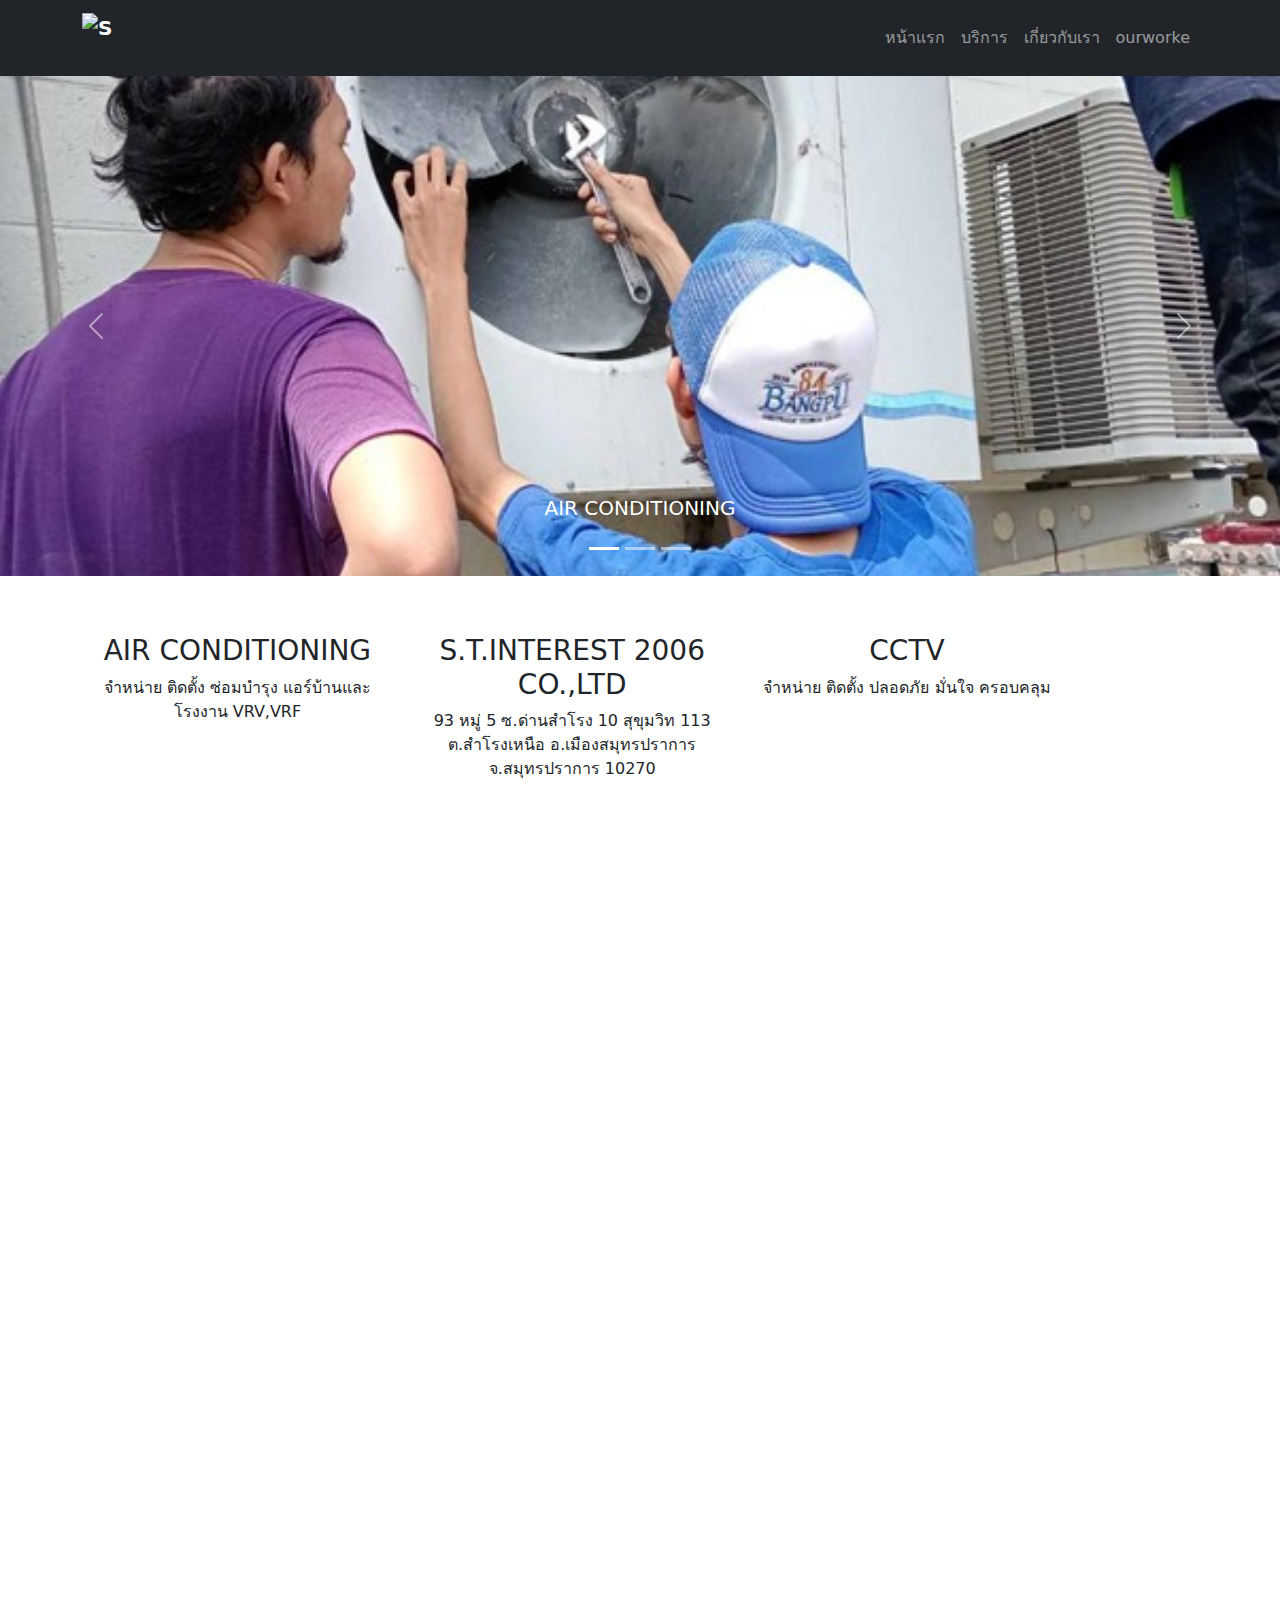
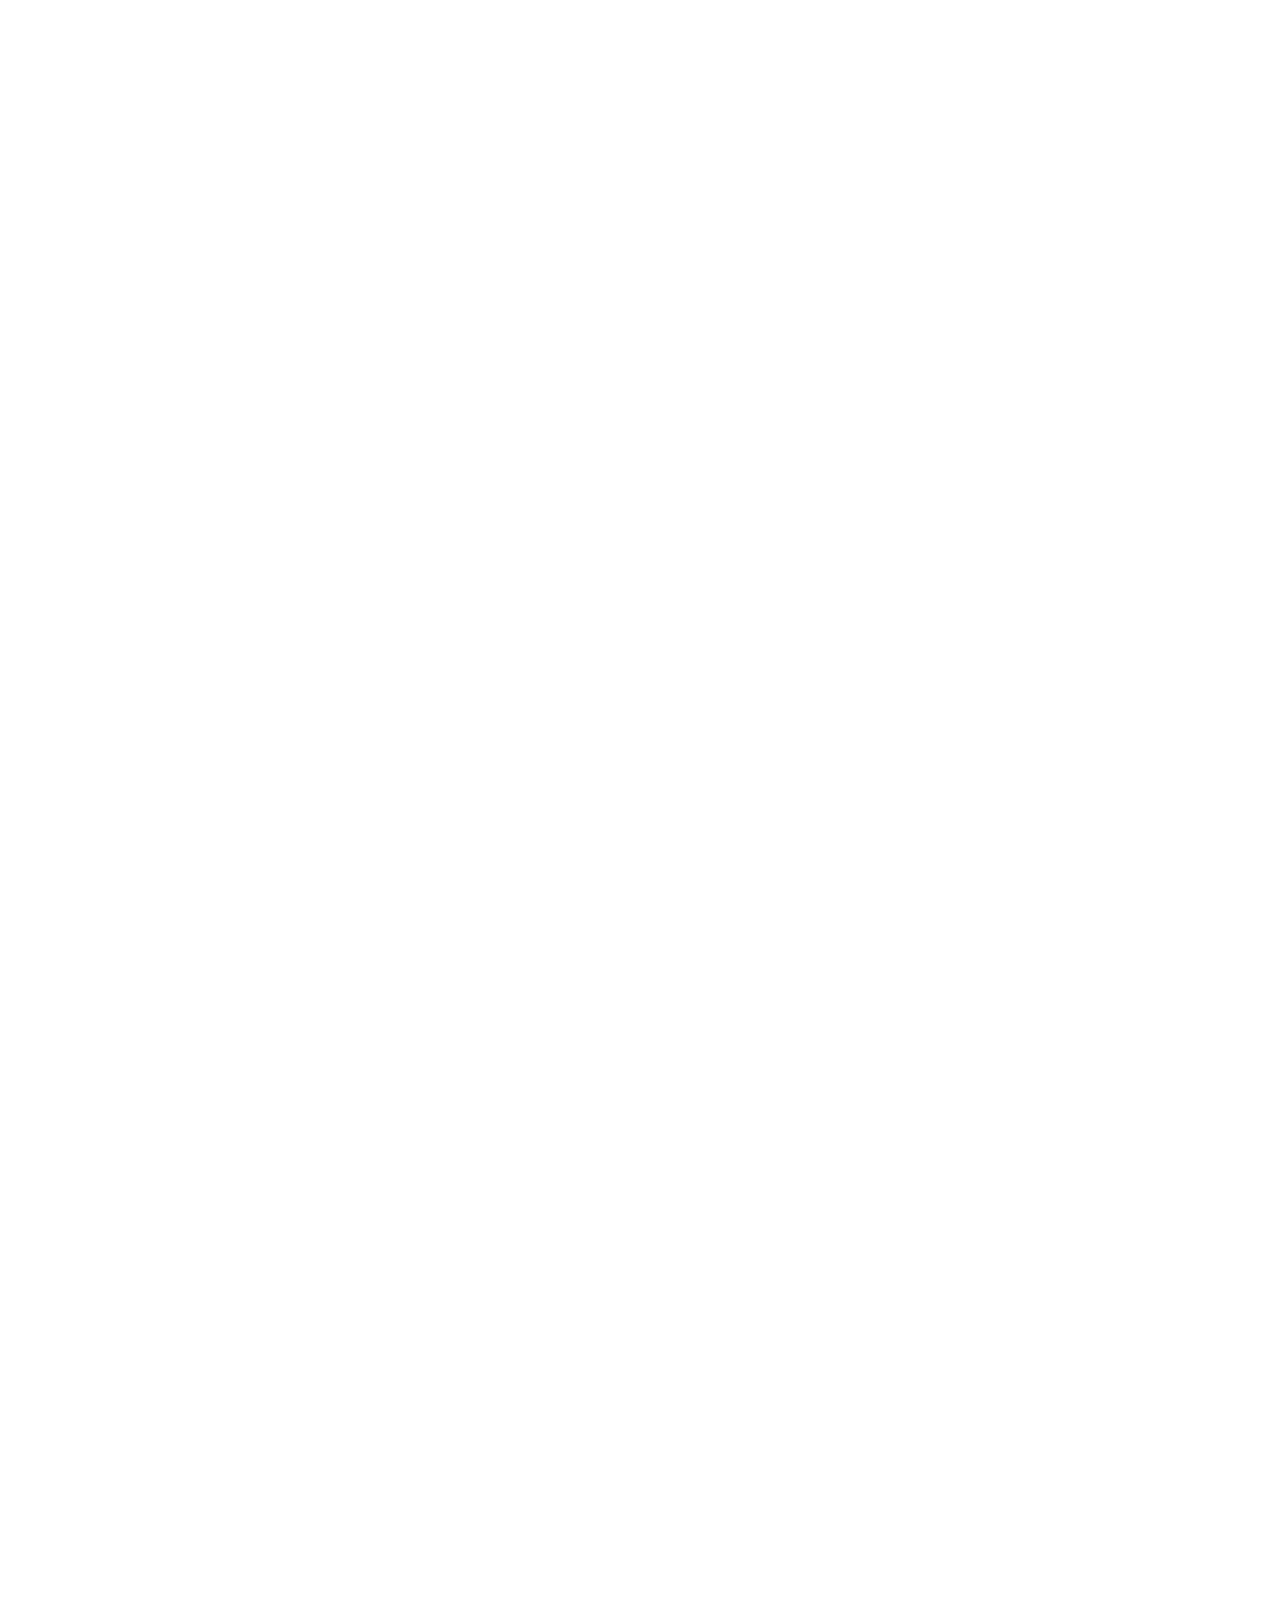
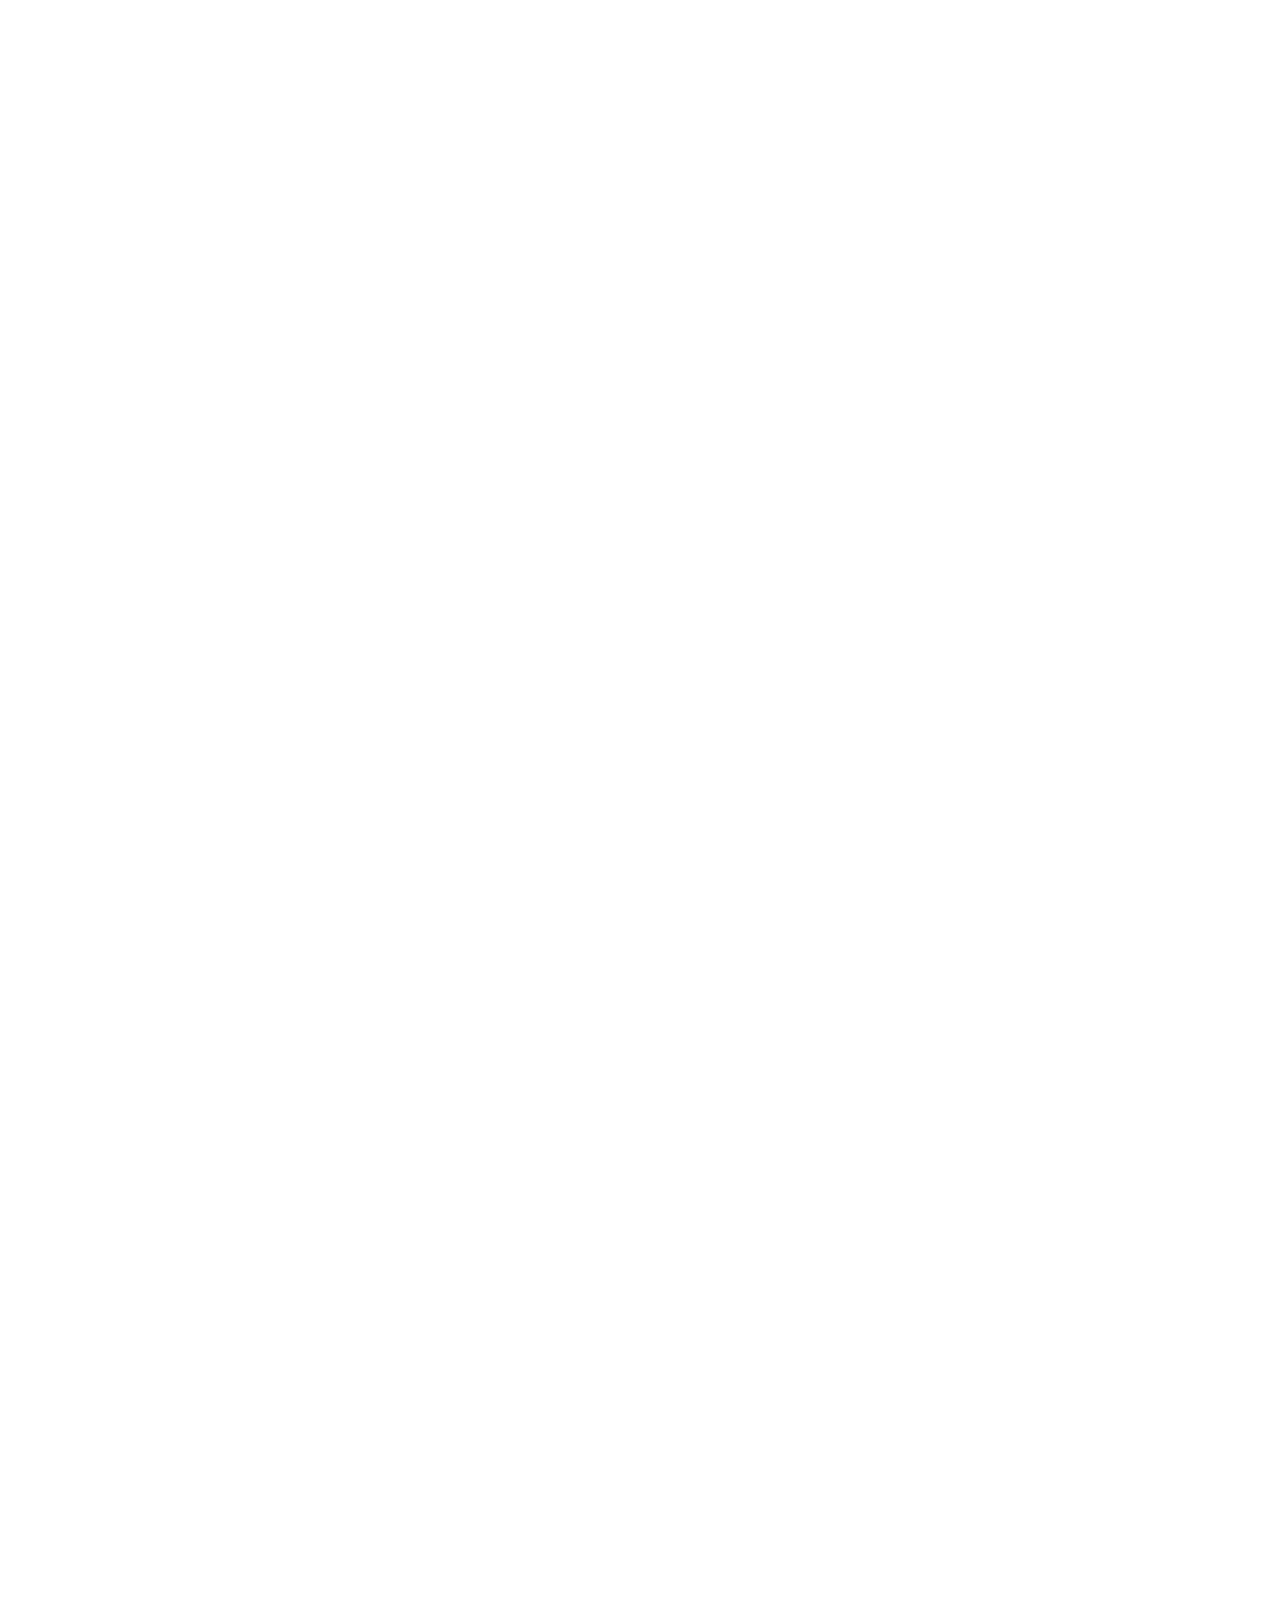
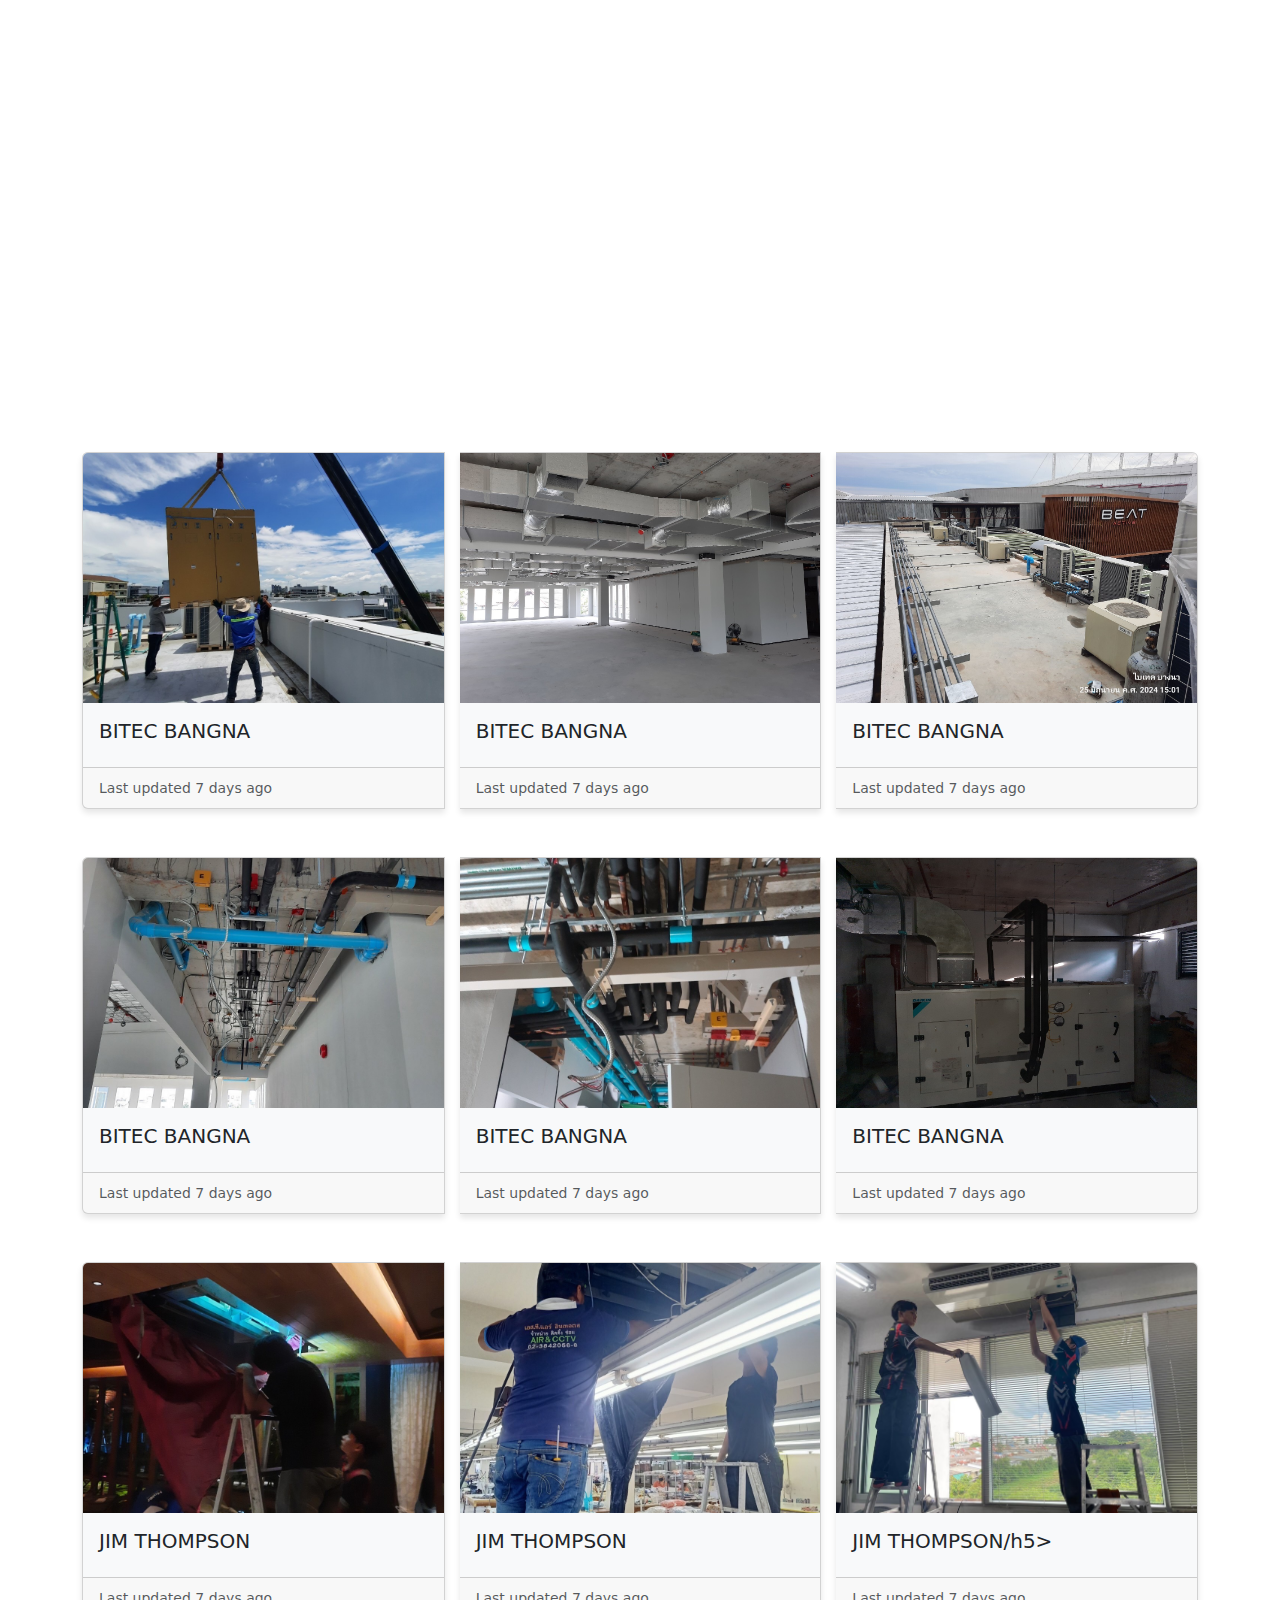
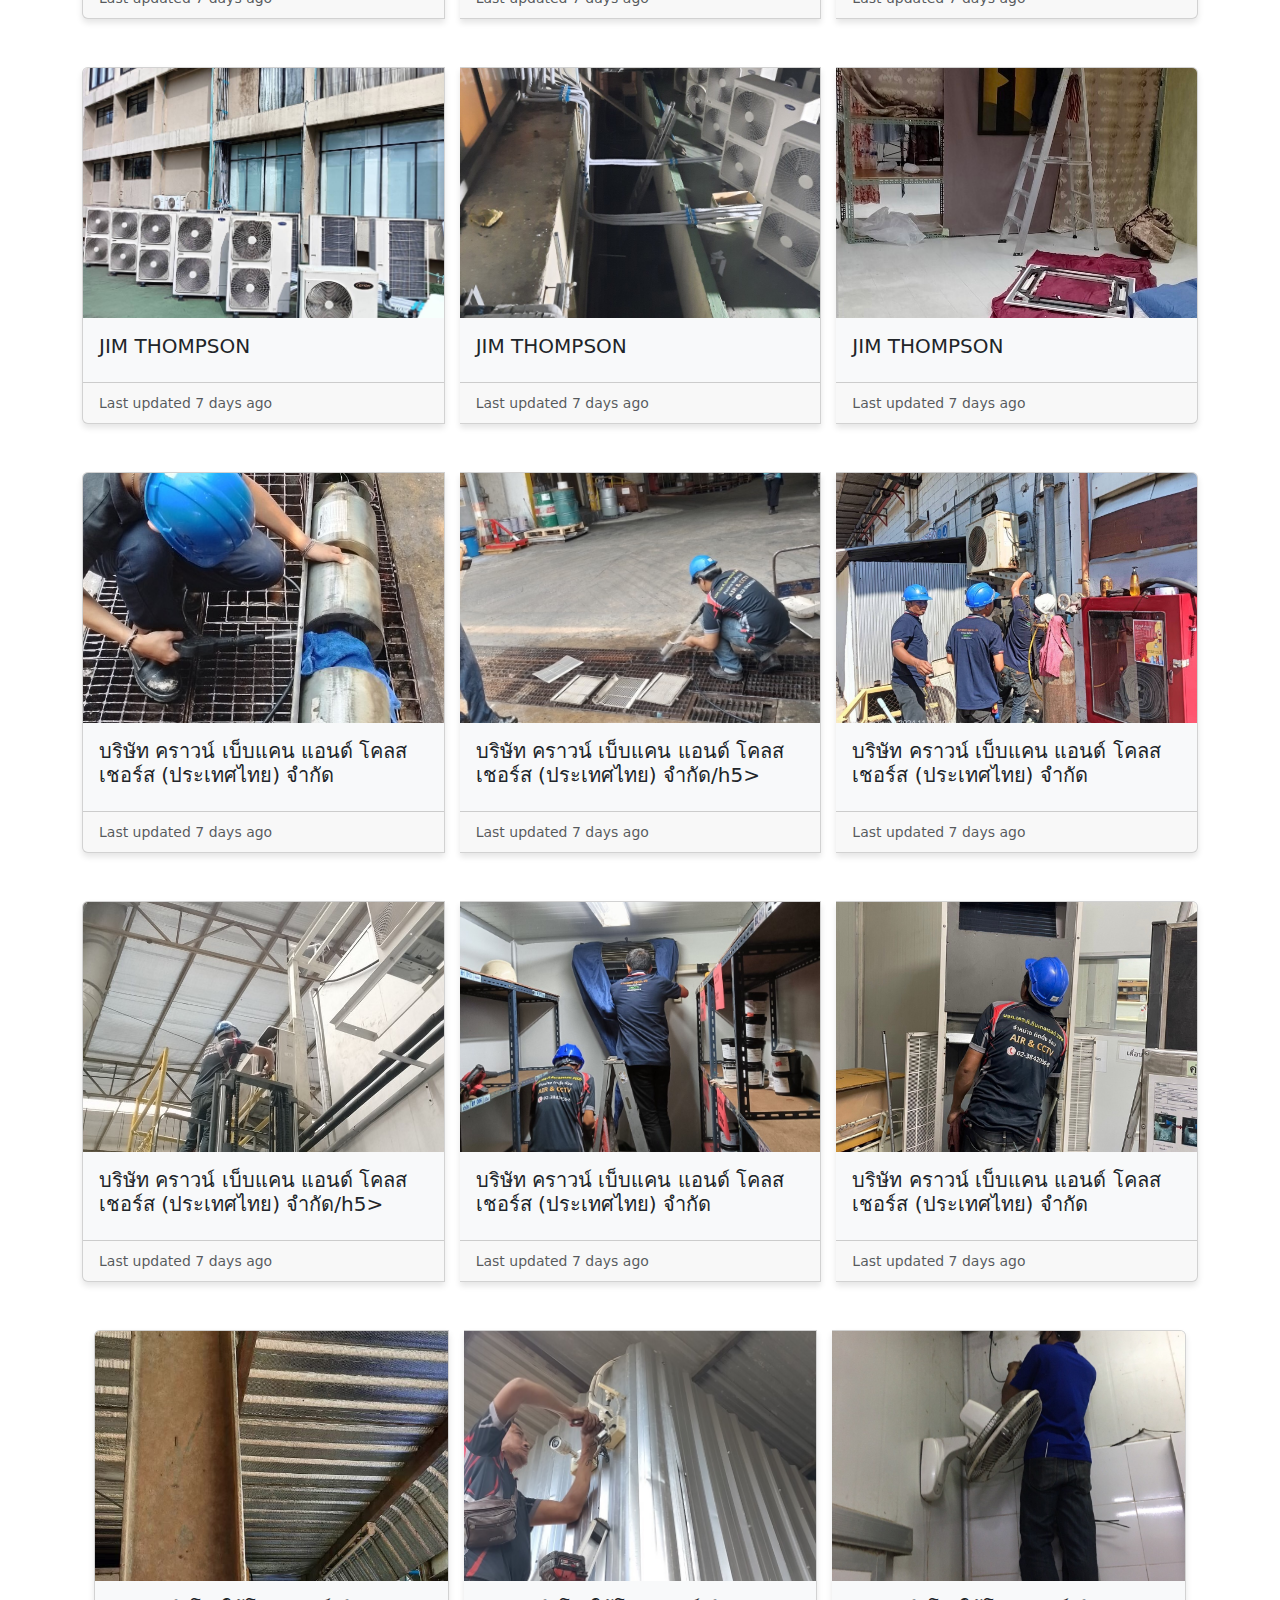
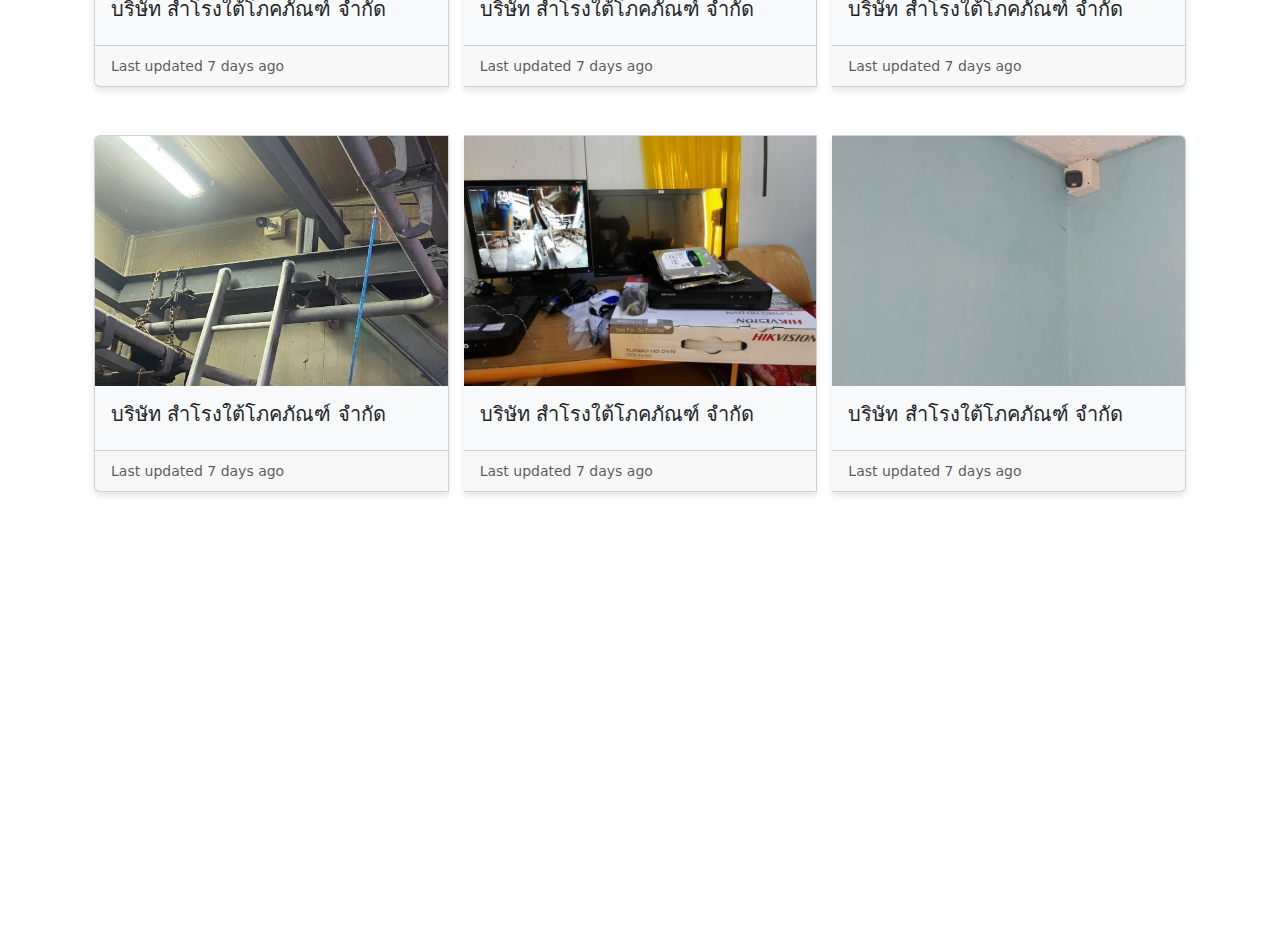
==== commit 7045e557: "Update index.html" ====
--- a/index.html
+++ b/index.html
@@ -238,7 +238,25 @@
             </div>
         </div>
     </div>
-    
+    <div class="container my-5">
+        <div class="row align-items-center animation fade-in-left">
+            <div class="col-md-6">
+                <div class="image-container">
+                    <!-- คลิกที่ภาพเพื่อเปิดใน lightbox -->
+                    <a href="new4.png" data-lightbox="gallery"
+                        data-title="รวดเร็ว ปลอดภัย ครอบคลุม ครบจบทุกวงจร">
+                        <img src="new4.png" alt="Image Description" class="img-fluid rounded shadow image-hover">
+                    </a>
+                </div>
+            </div>
+            <div class="col-md-6 text-center text-md-start">
+                <h2 class="fw-bold">รับดูแลเครื่องปรับอากาศแบบรายปี</h2>
+                <p class="text-muted">
+                    รับล้าง ซ่อม ดูแลเครื่องปรับอากาศสำหรับ บ้าน โรงงาน สำนักงาน แบบรายปี (ทำสัญญาแบบรายปี)
+                </p>
+            </div>
+        </div>
+    </div>
     <div class="container my-5">
         <div class="row align-items-center animation fade-in-left">
             <div class="col-md-6">
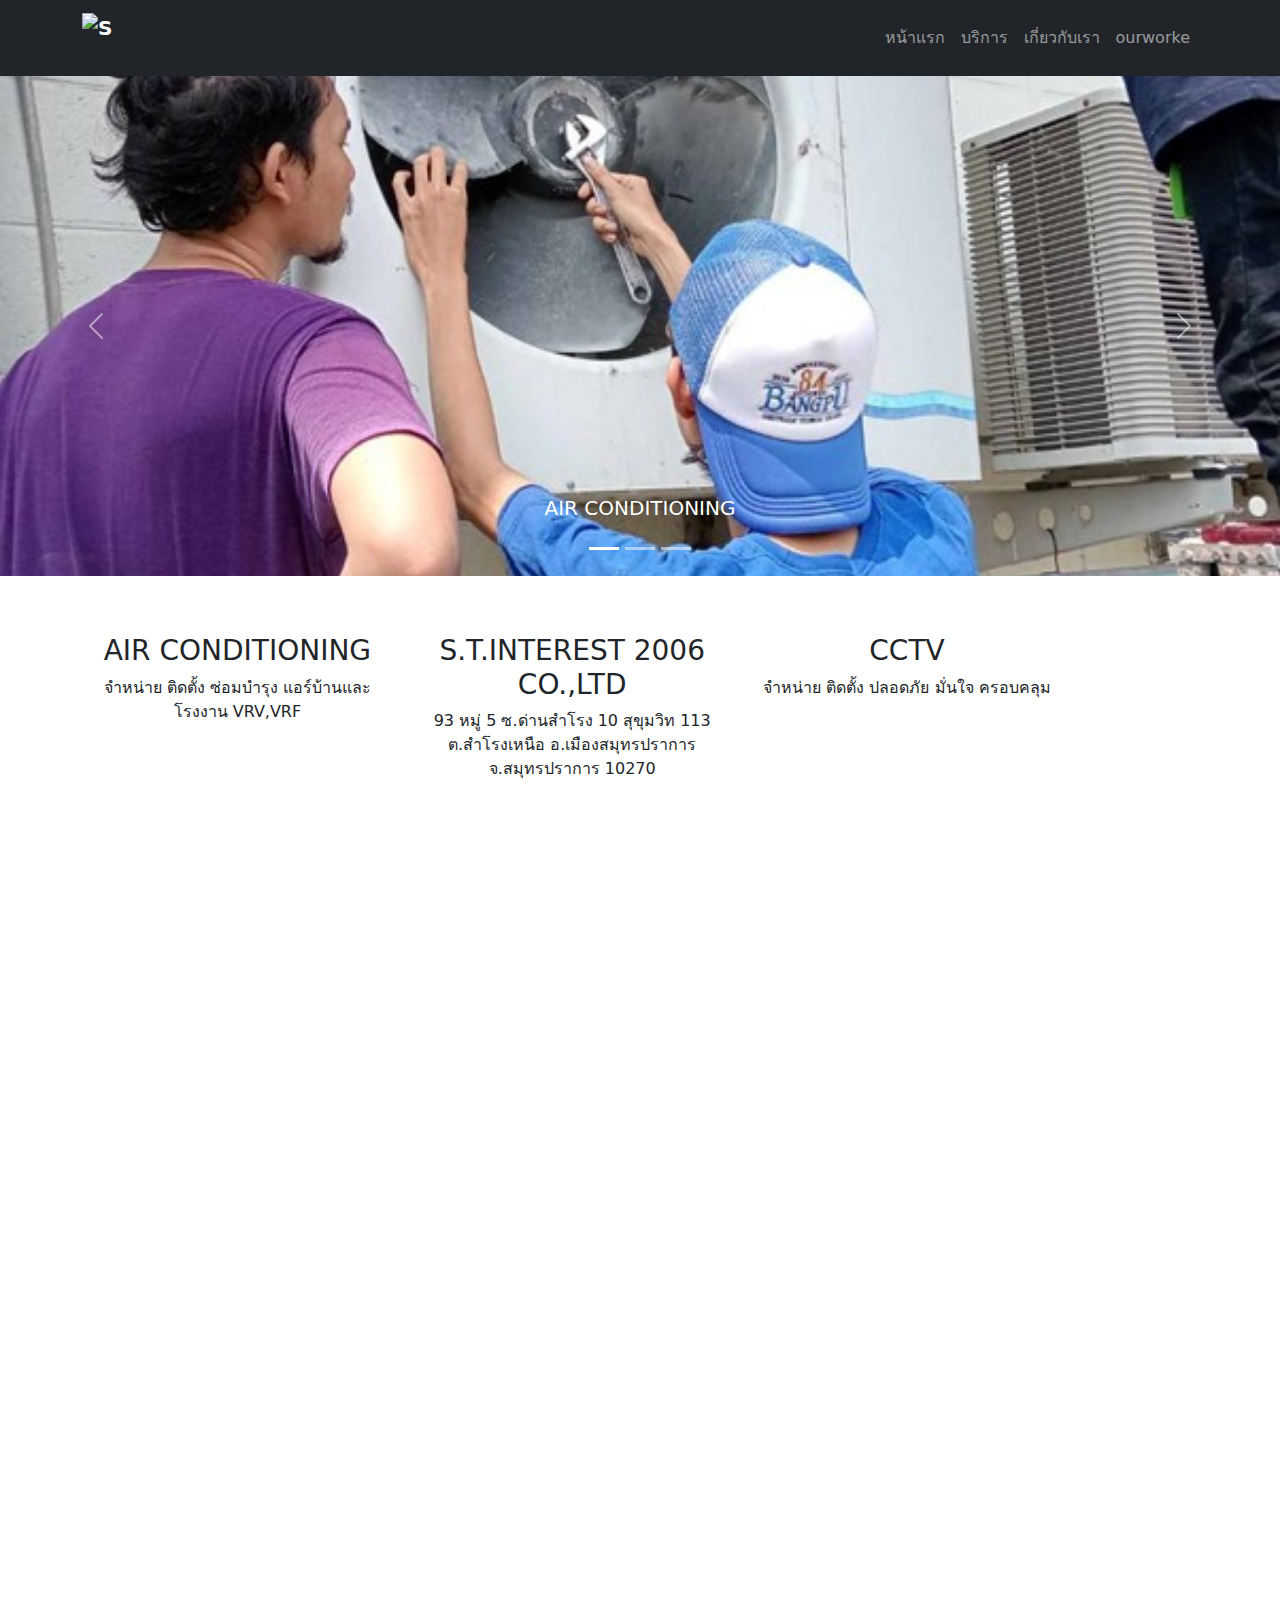
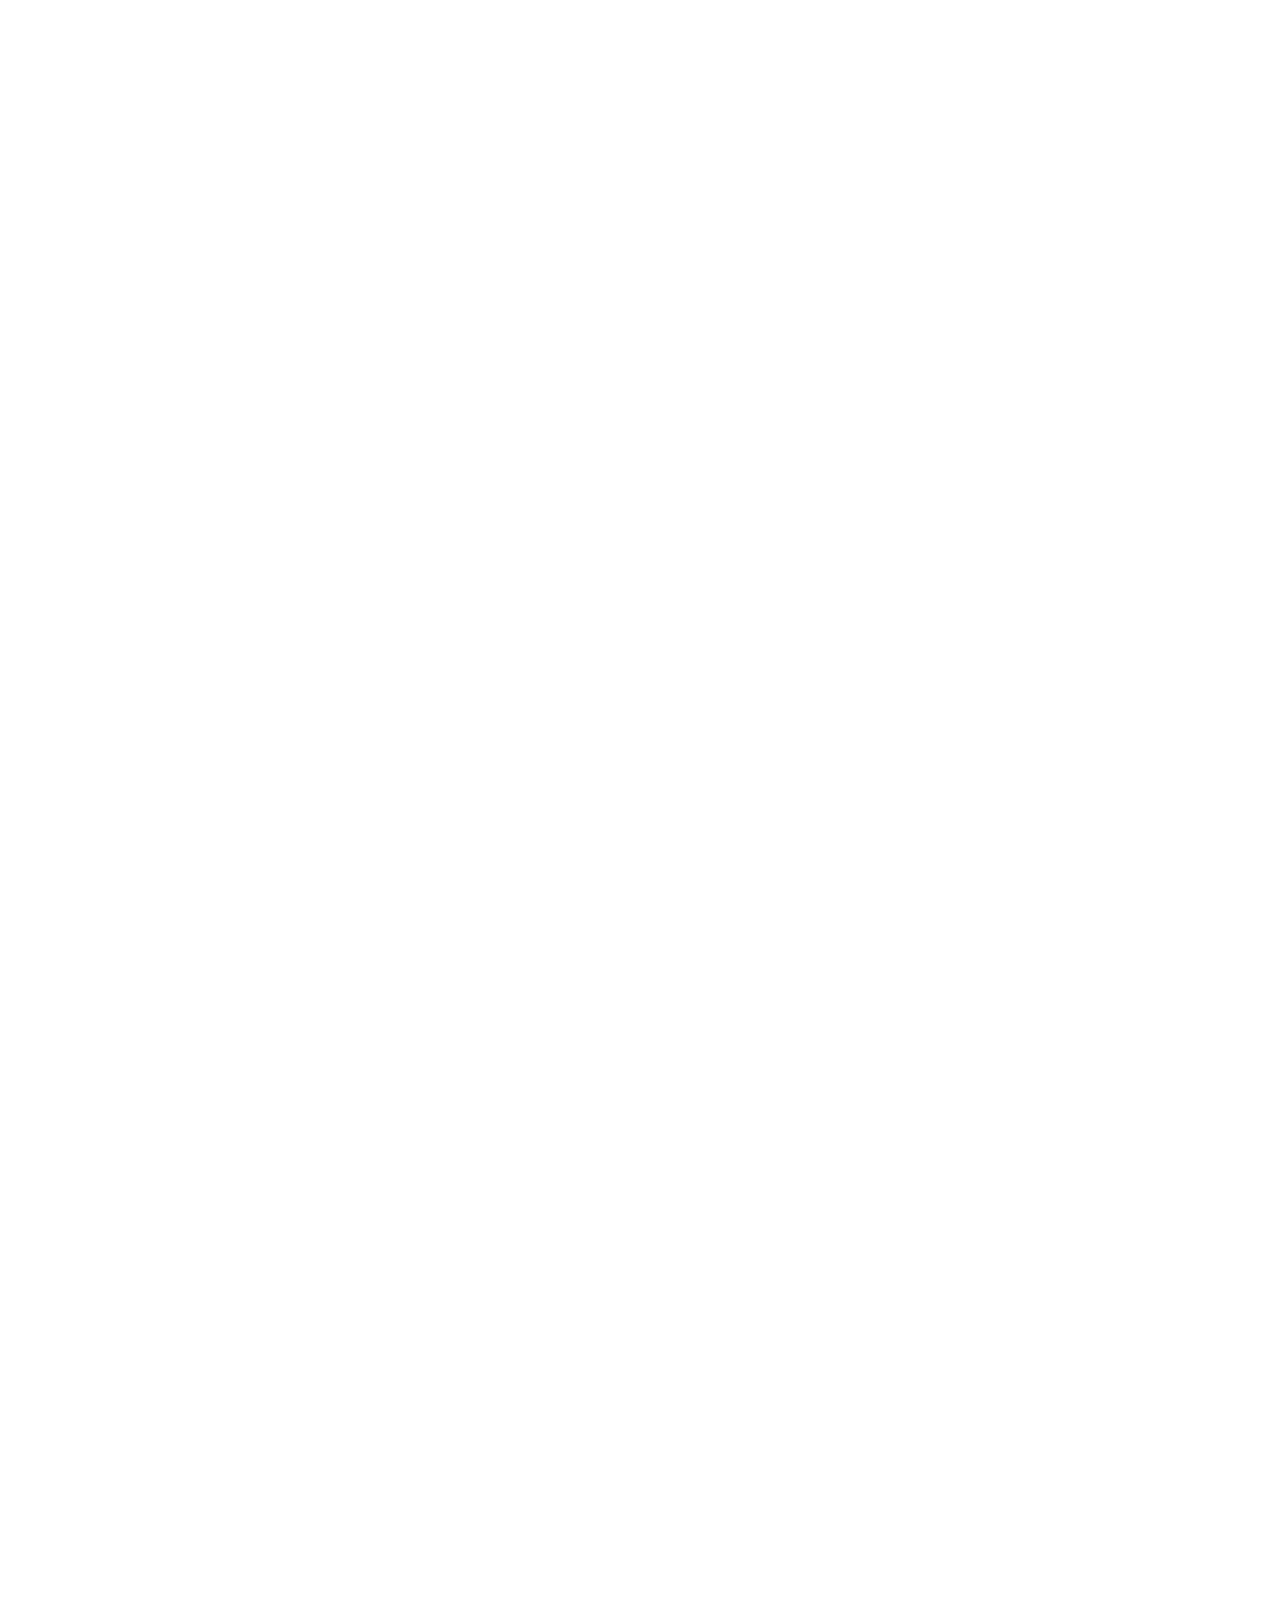
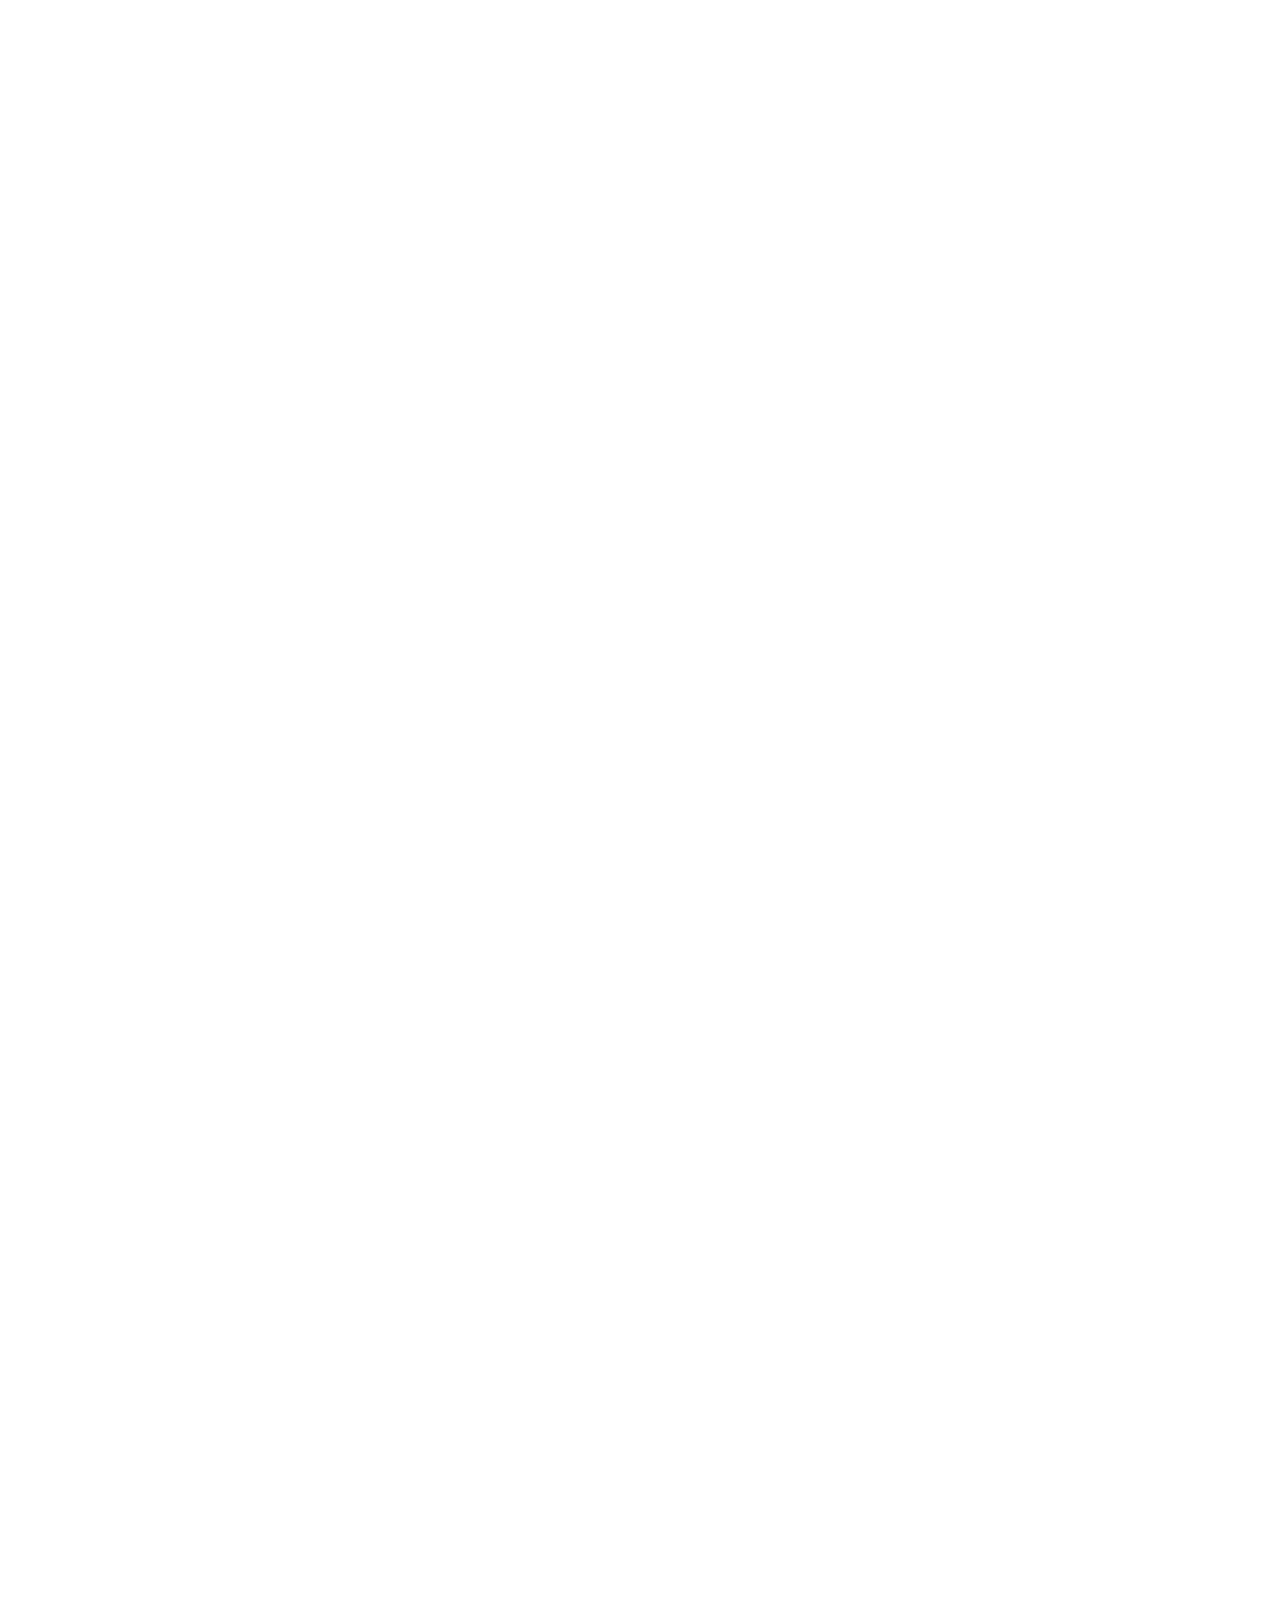
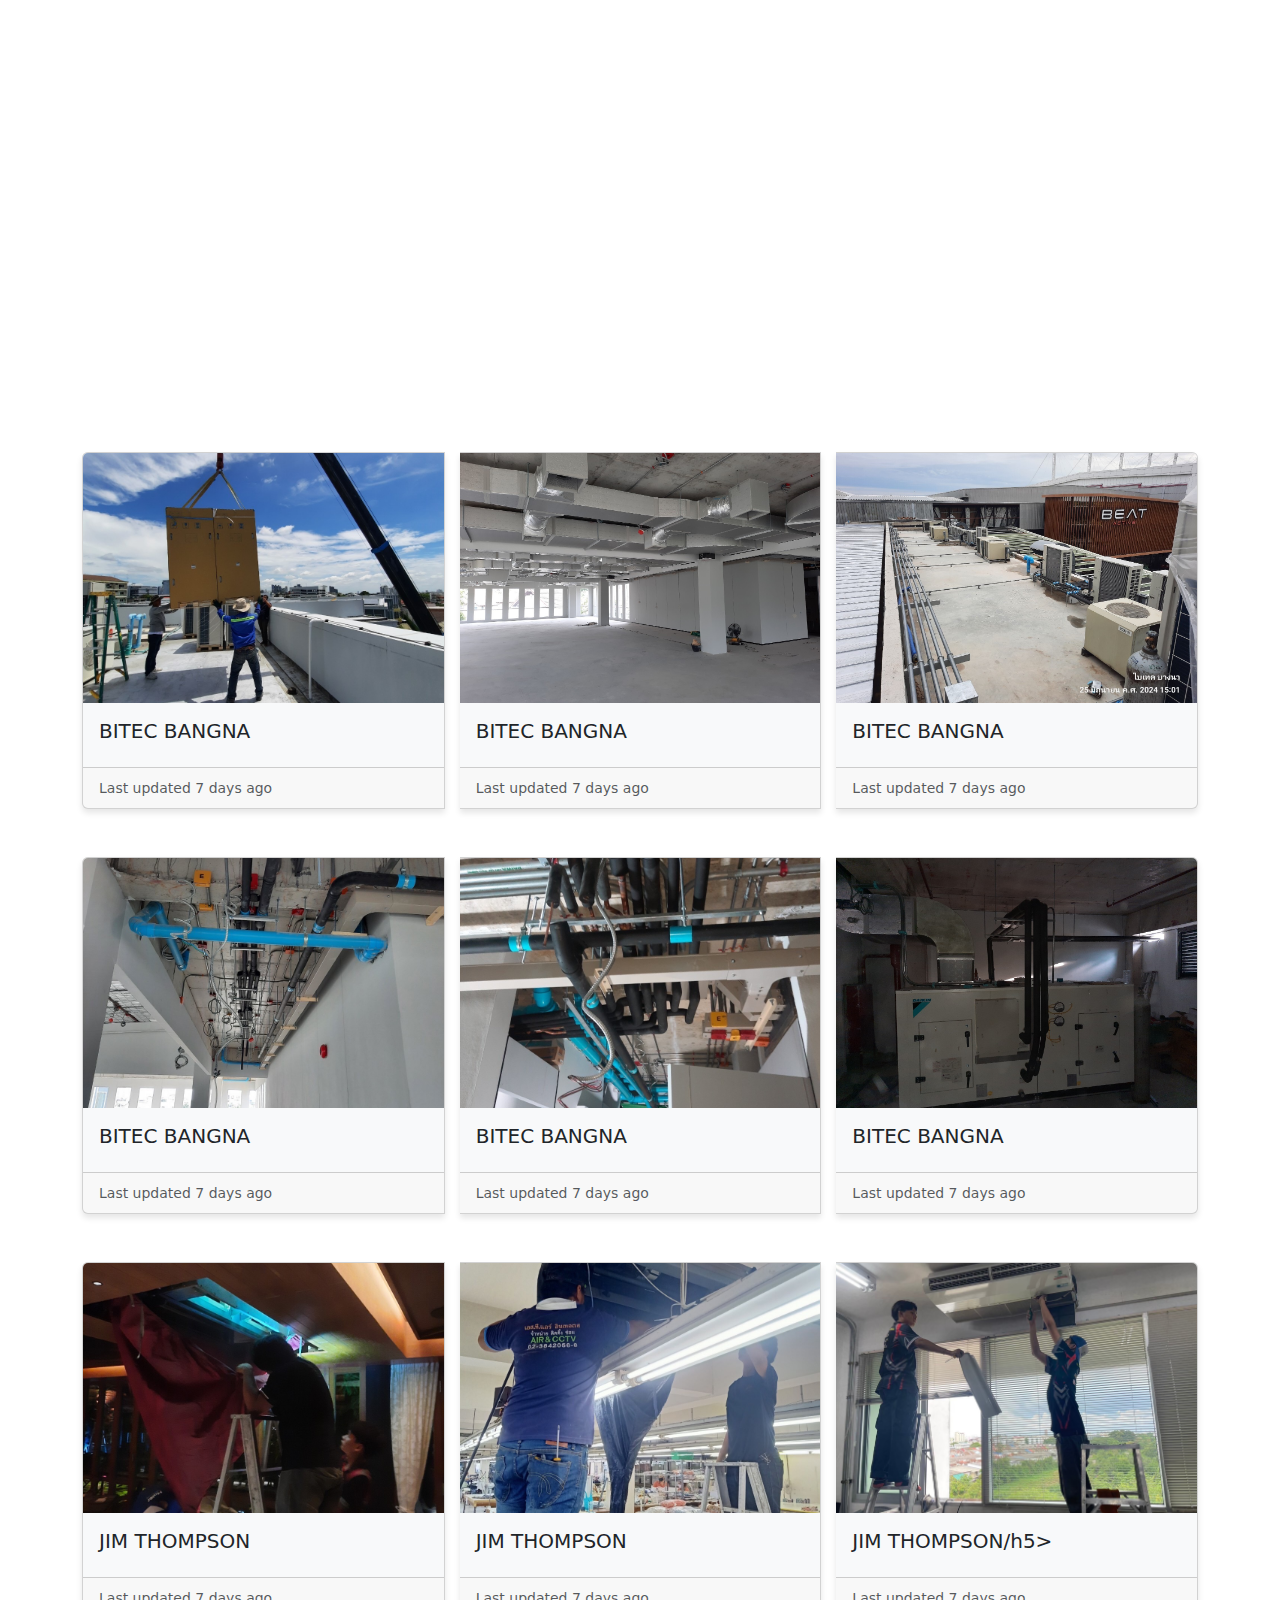
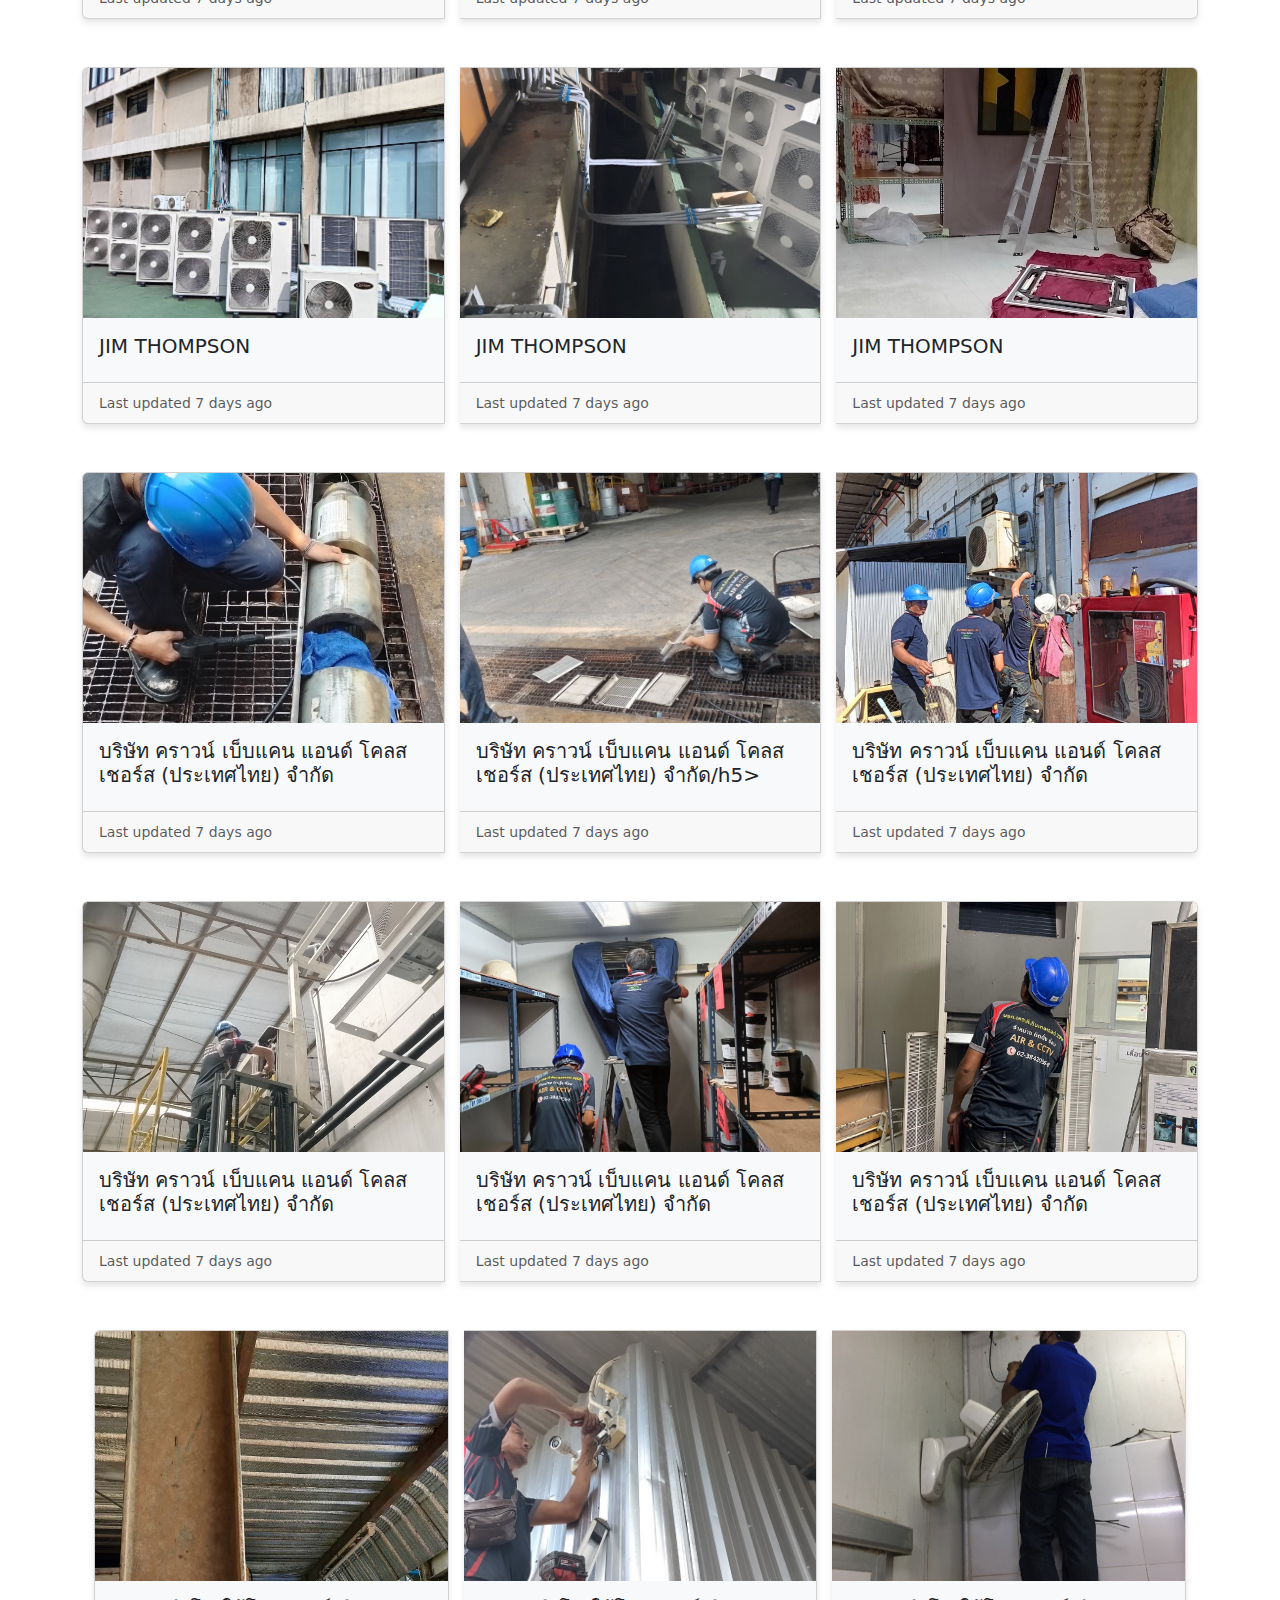
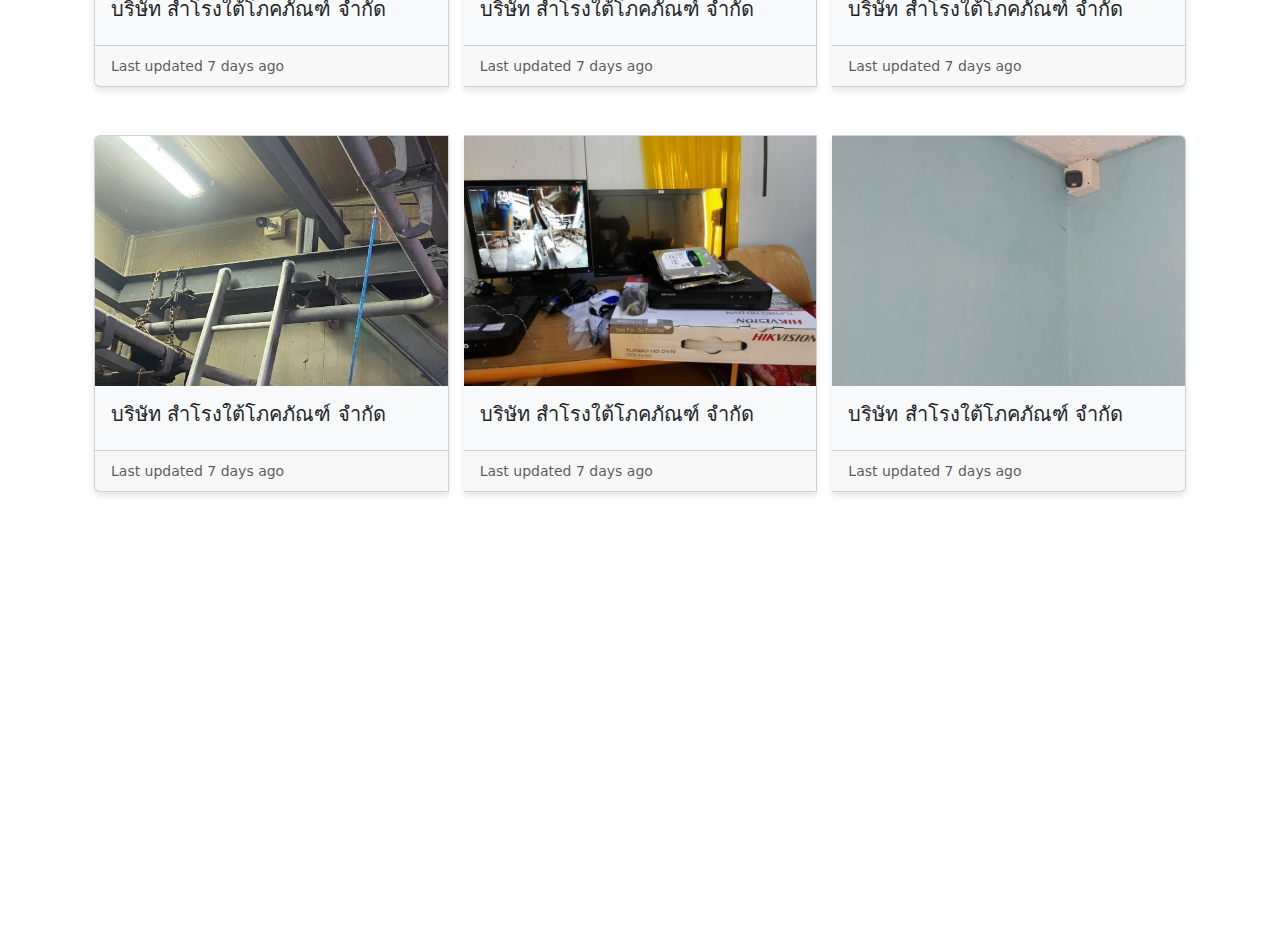
==== commit bd5de470: "Update index.html" ====
--- a/index.html
+++ b/index.html
@@ -555,7 +555,7 @@
                     <img src="cw4.jpg" class="card-img-top" alt="..." onclick="openImage('cw4.jpg')">
                 </div>
                 <div class="card-body">
-                    <h5 class="card-title">บริษัท คราวน์ เบ็บแคน แอนด์ โคลสเชอร์ส (ประเทศไทย) จำกัด/h5>
+                    <h5 class="card-title">บริษัท คราวน์ เบ็บแคน แอนด์ โคลสเชอร์ส (ประเทศไทย) จำกัด</h5>
                         <p class="card-text"></p>
                 </div>
                 <div class="card-footer">
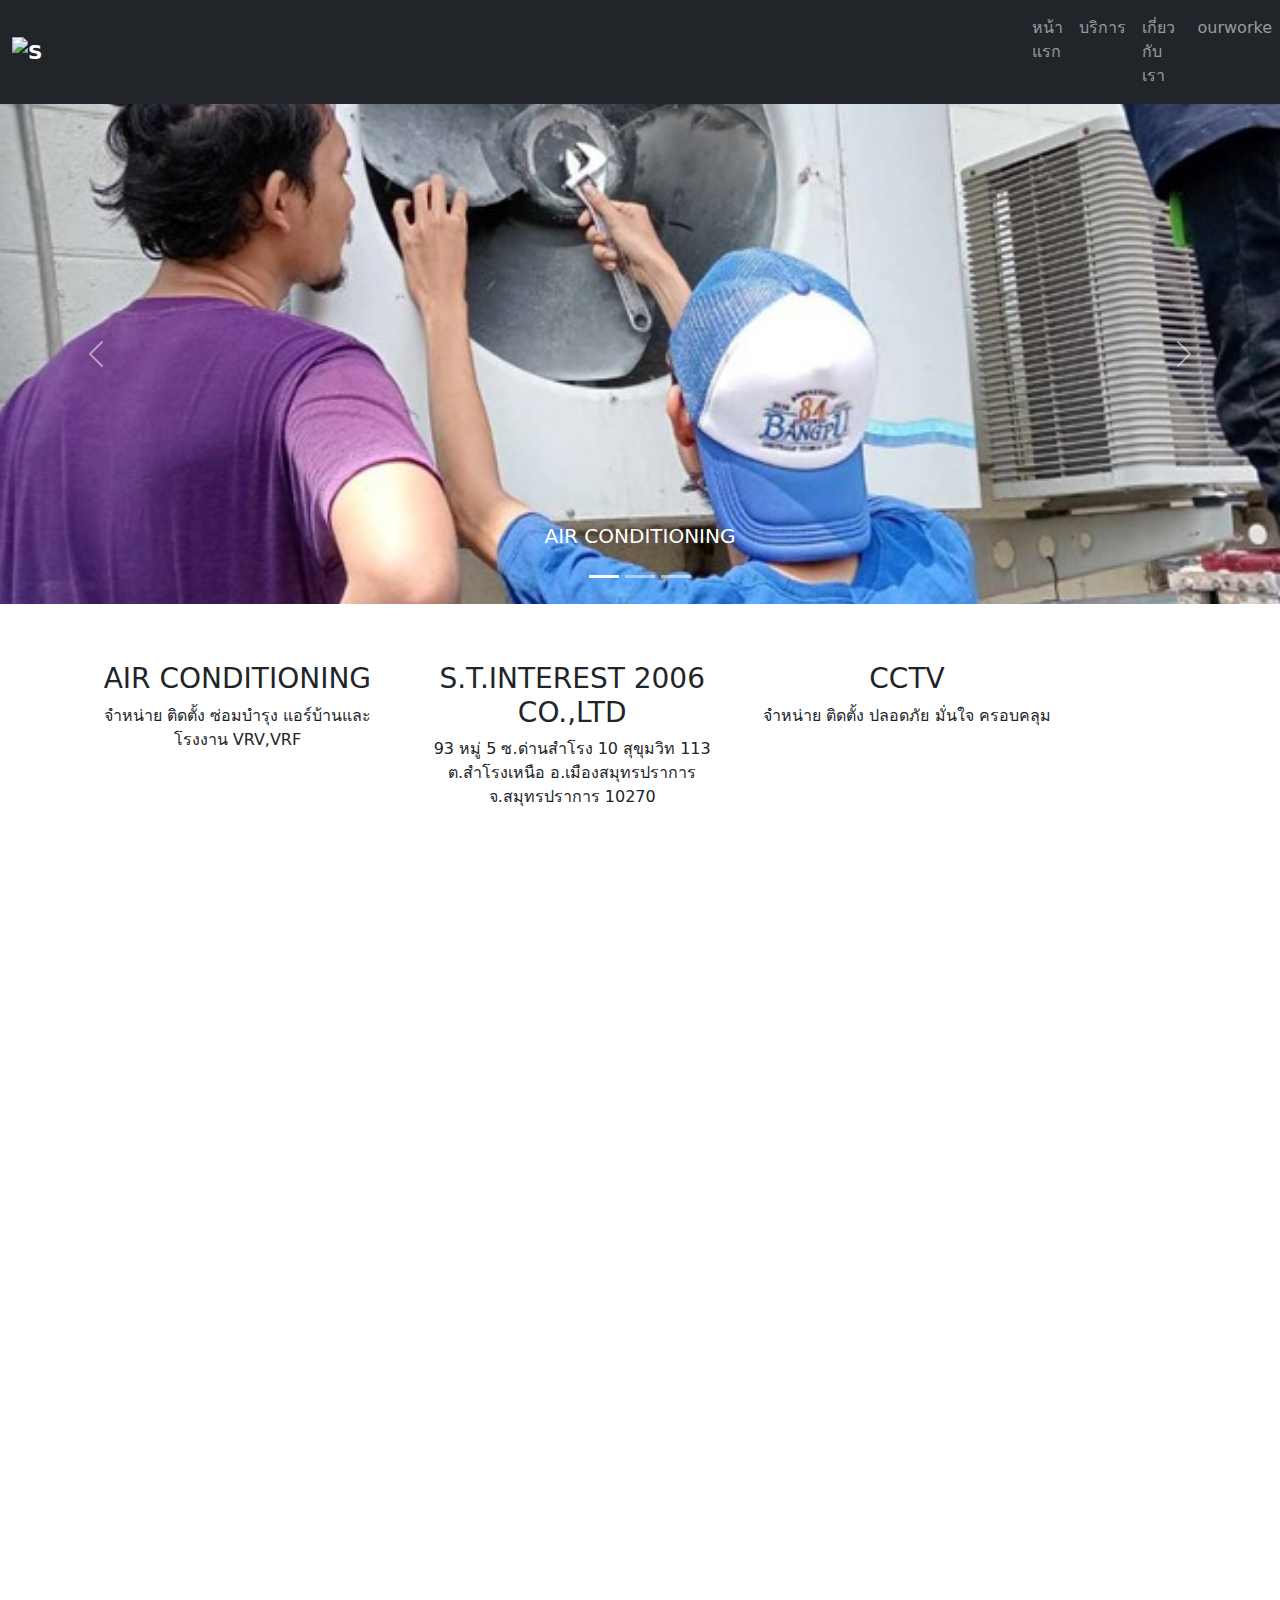
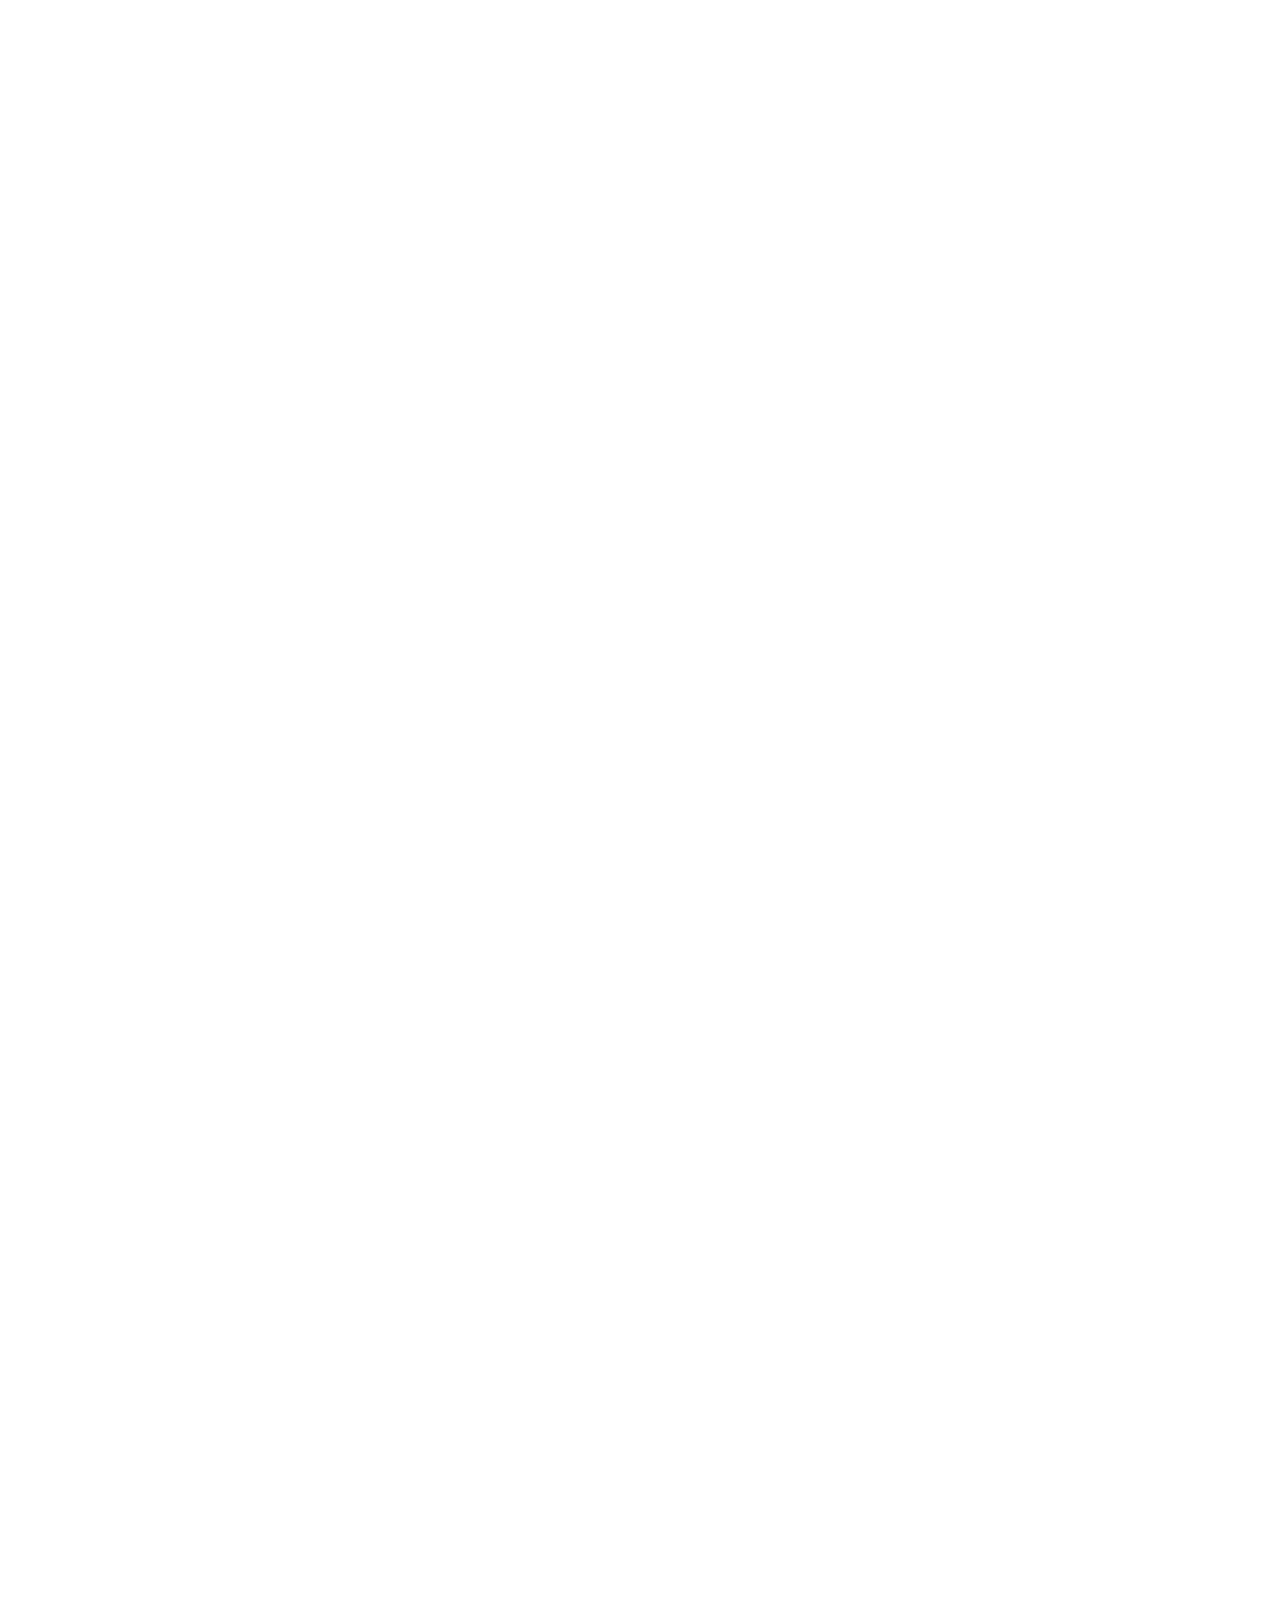
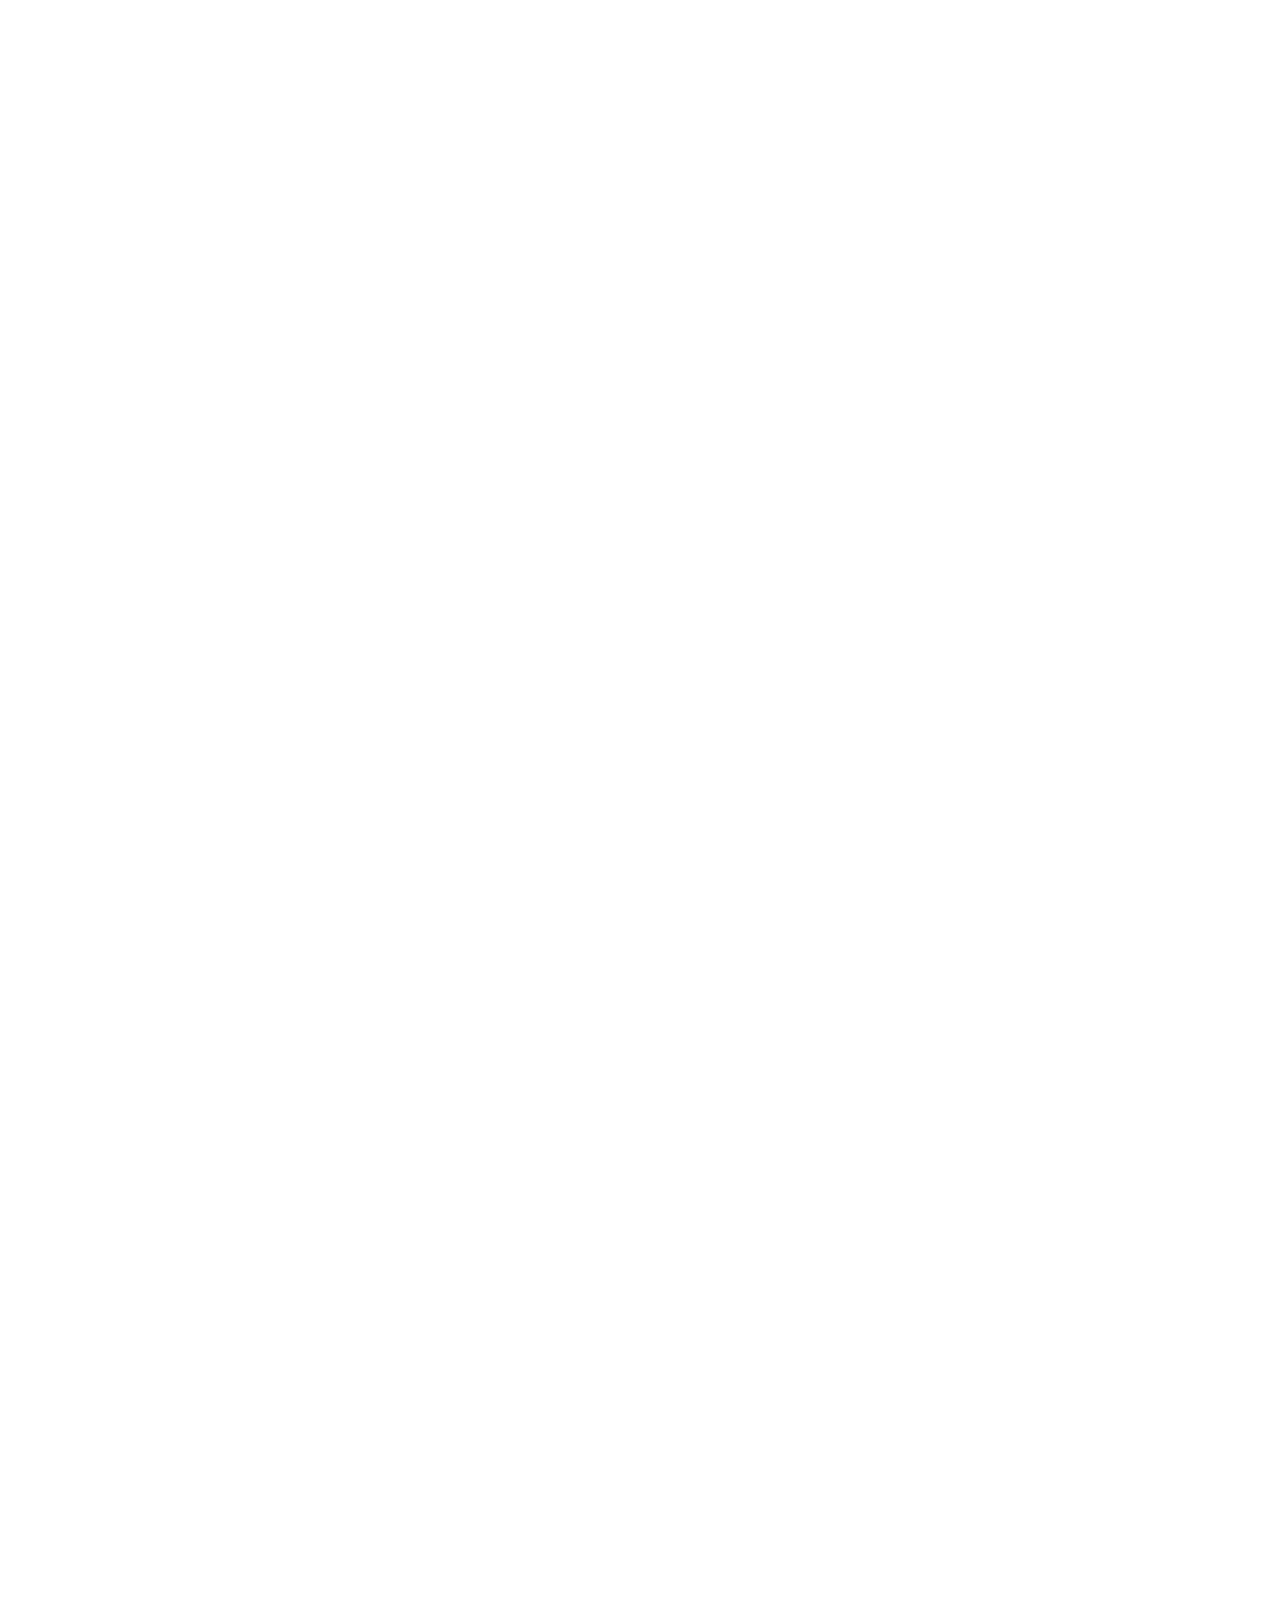
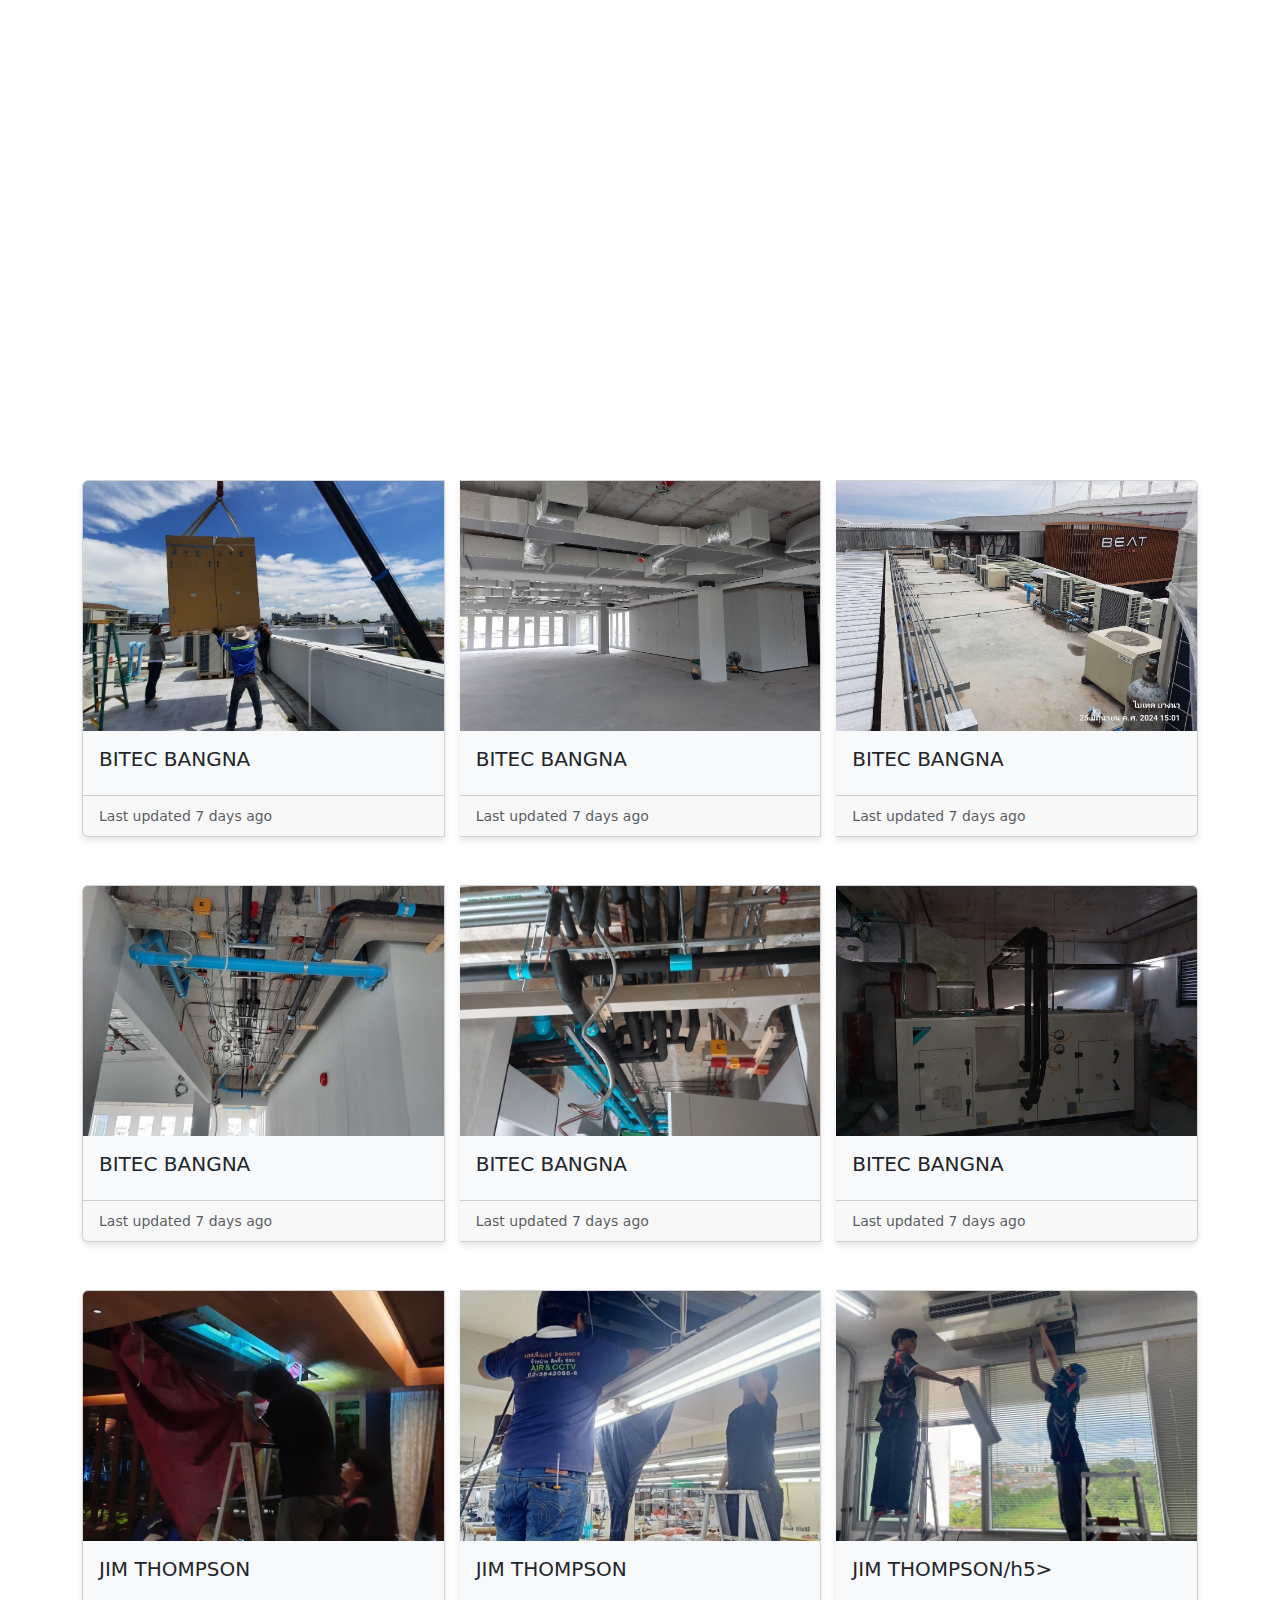
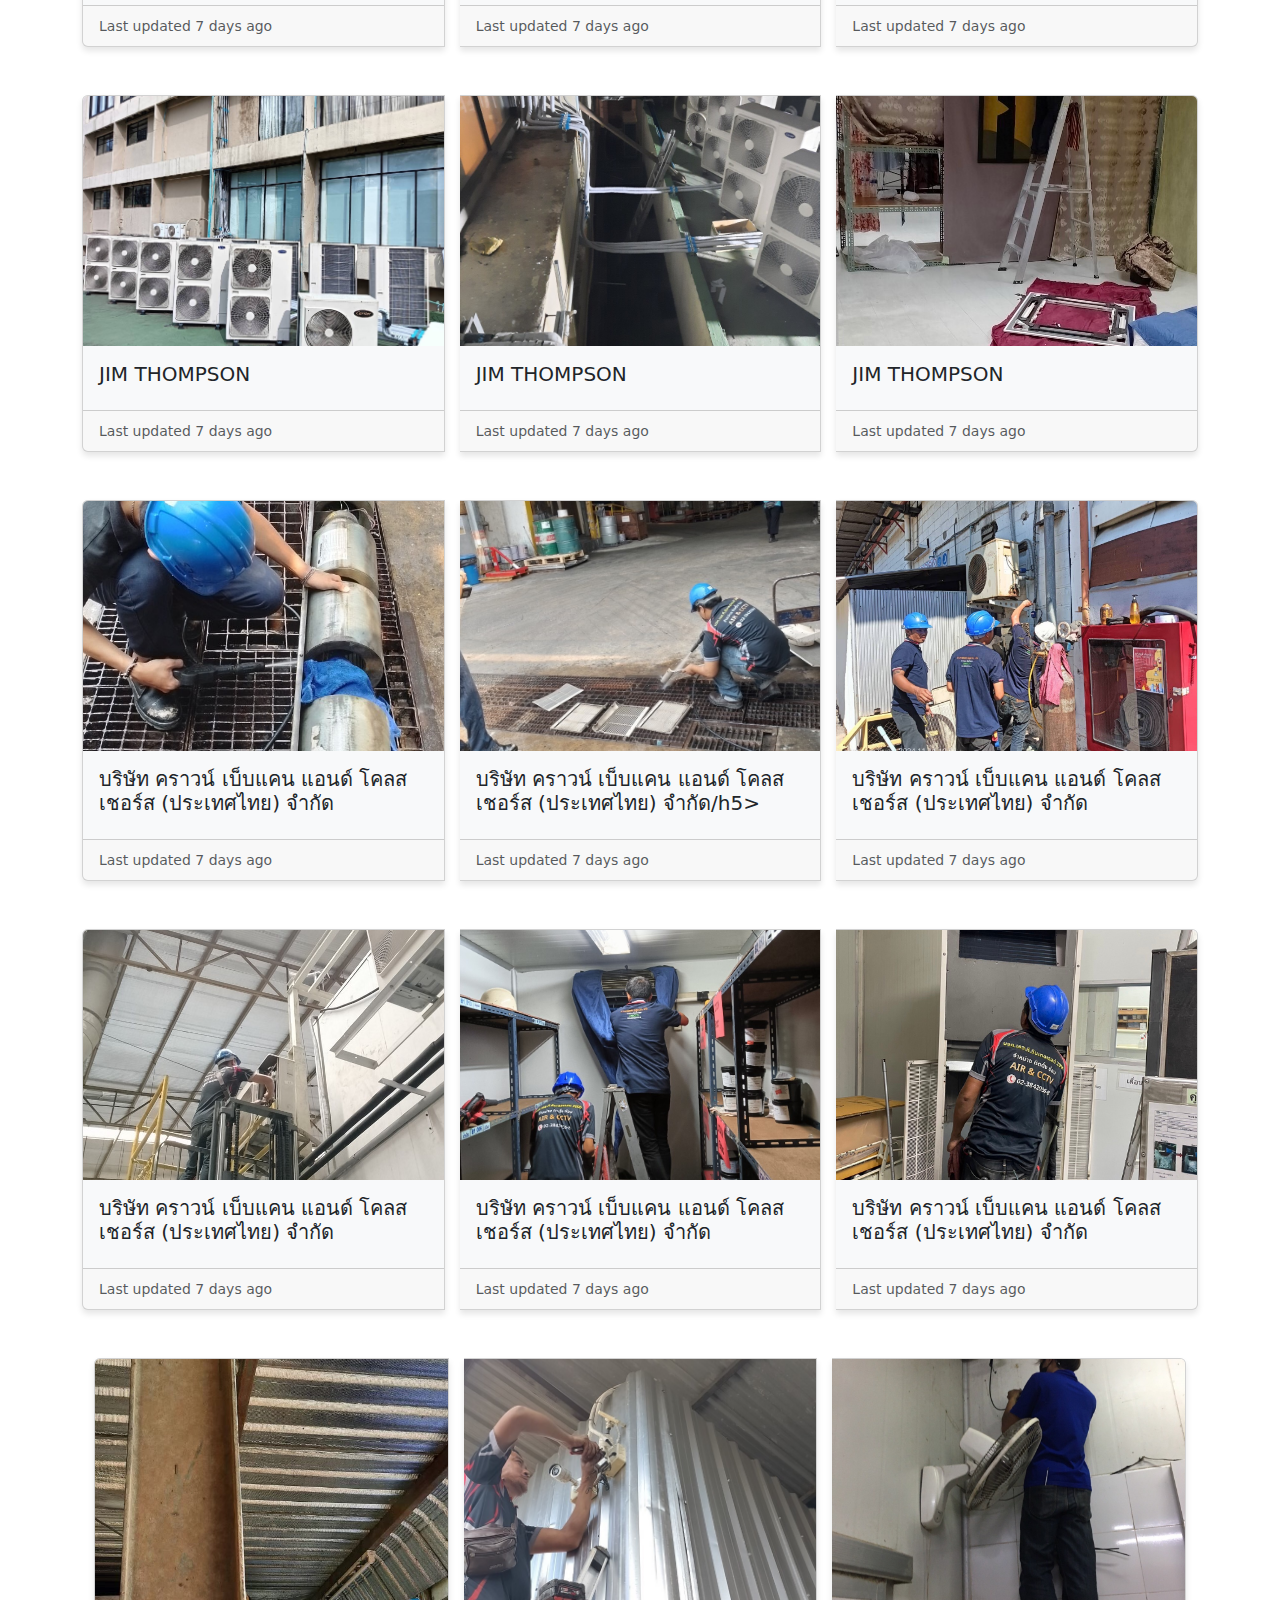
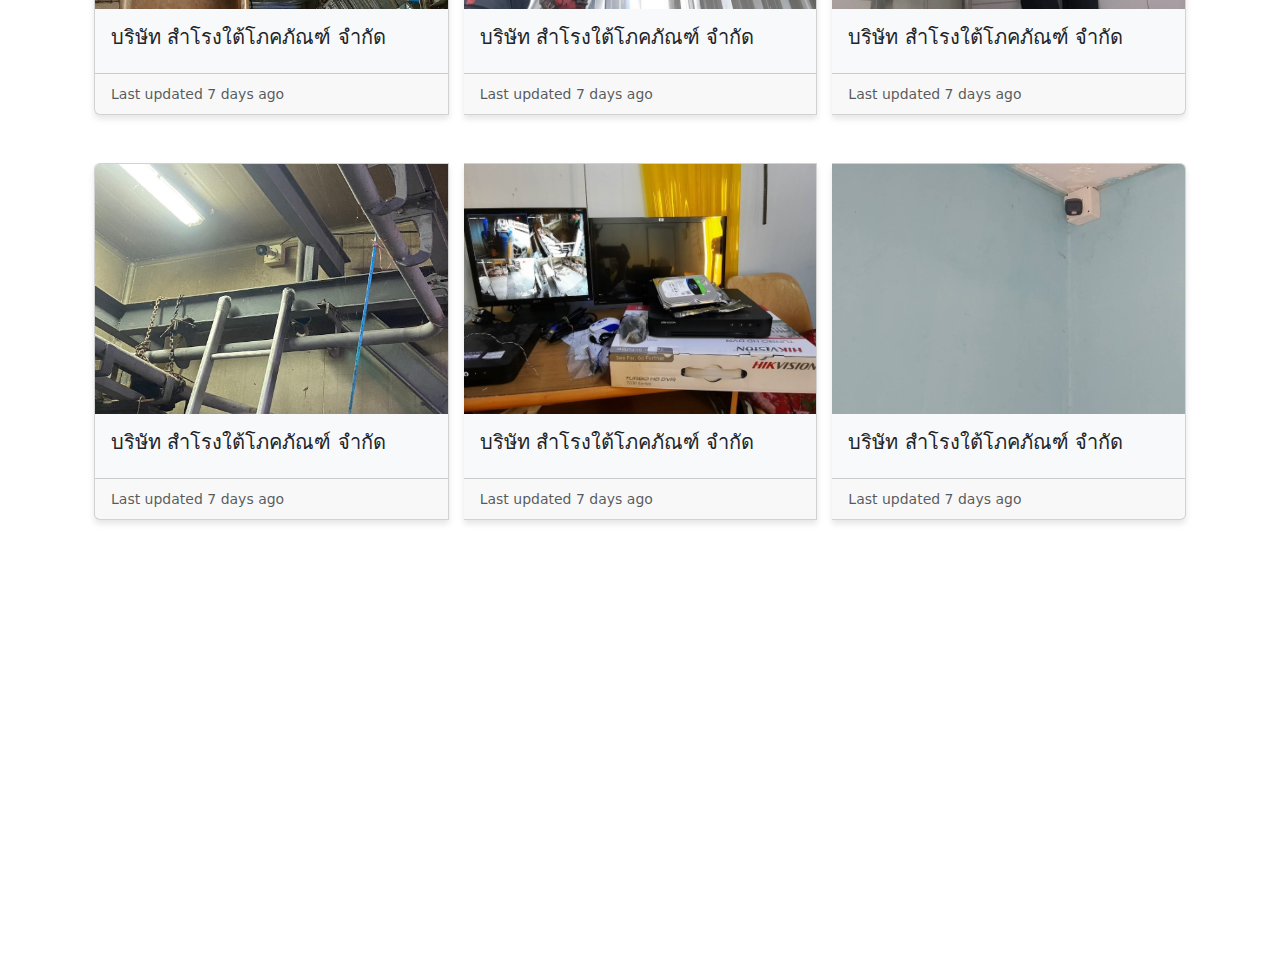
==== commit 5bd37811: "Update index.html" ====
--- a/index.html
+++ b/index.html
@@ -24,14 +24,15 @@
 </head>
 
 <body>
-    <nav class="navbar navbar-expand-sm navbar-dark bg-dark">
+     <nav class="navbar navbar-expand-sm navbar-dark bg-dark">
         <div class="container">
             <a href="index.html" class="navbar-brand">
-                <img src="Picture1.1.png" alt="S.T INTEREST 2006 CO.,LTD Logo" class="logo" style="height: 50px;">
+                <img src="image/f1.jpg" alt="S.T INTEREST 2006 CO.,LTD Logo" class="logo">
             </a>
             <button class="navbar-toggler" data-bs-toggle="collapse" data-bs-target="#navbar1">
                 <span class="navbar-toggler-icon"></span>
             </button>
+        </div>
             <div id="navbar1" class="collapse navbar-collapse">
                 <ul class="navbar-nav ms-auto">
                     <li class="nav-item">
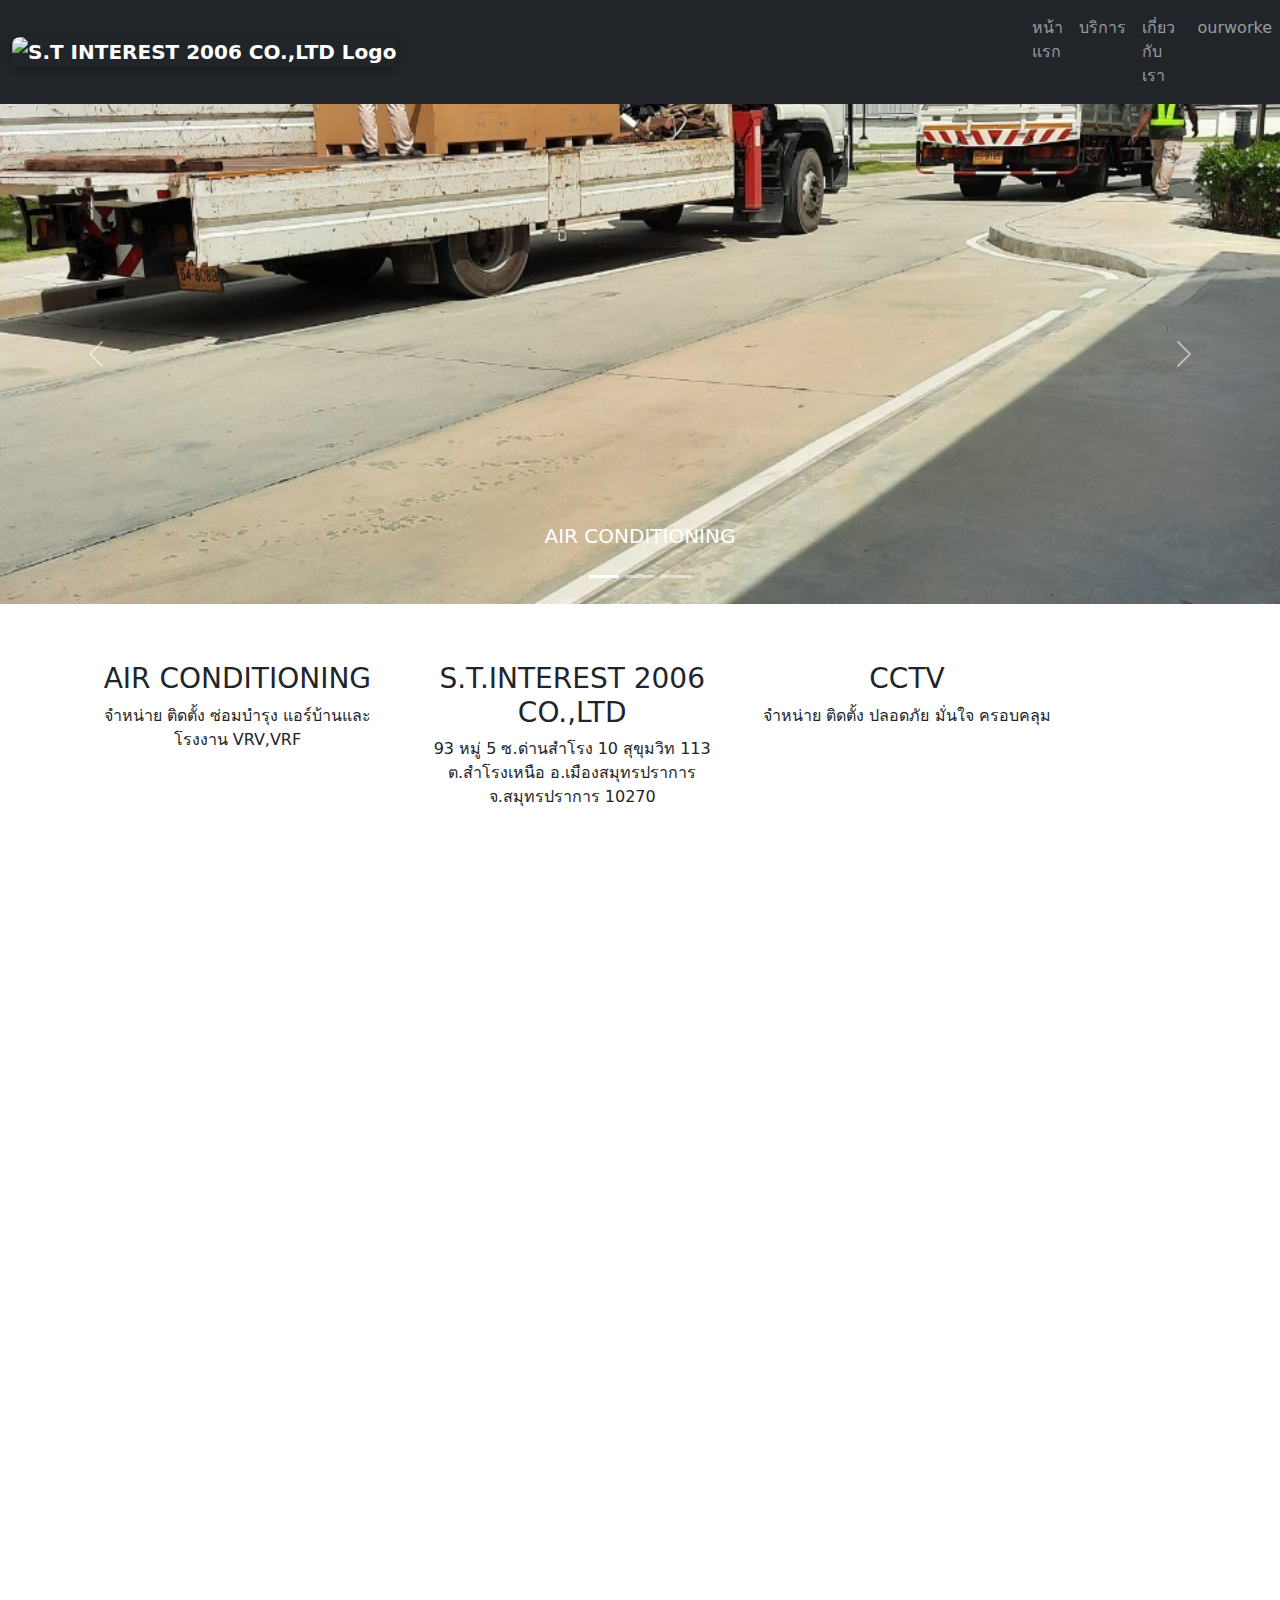
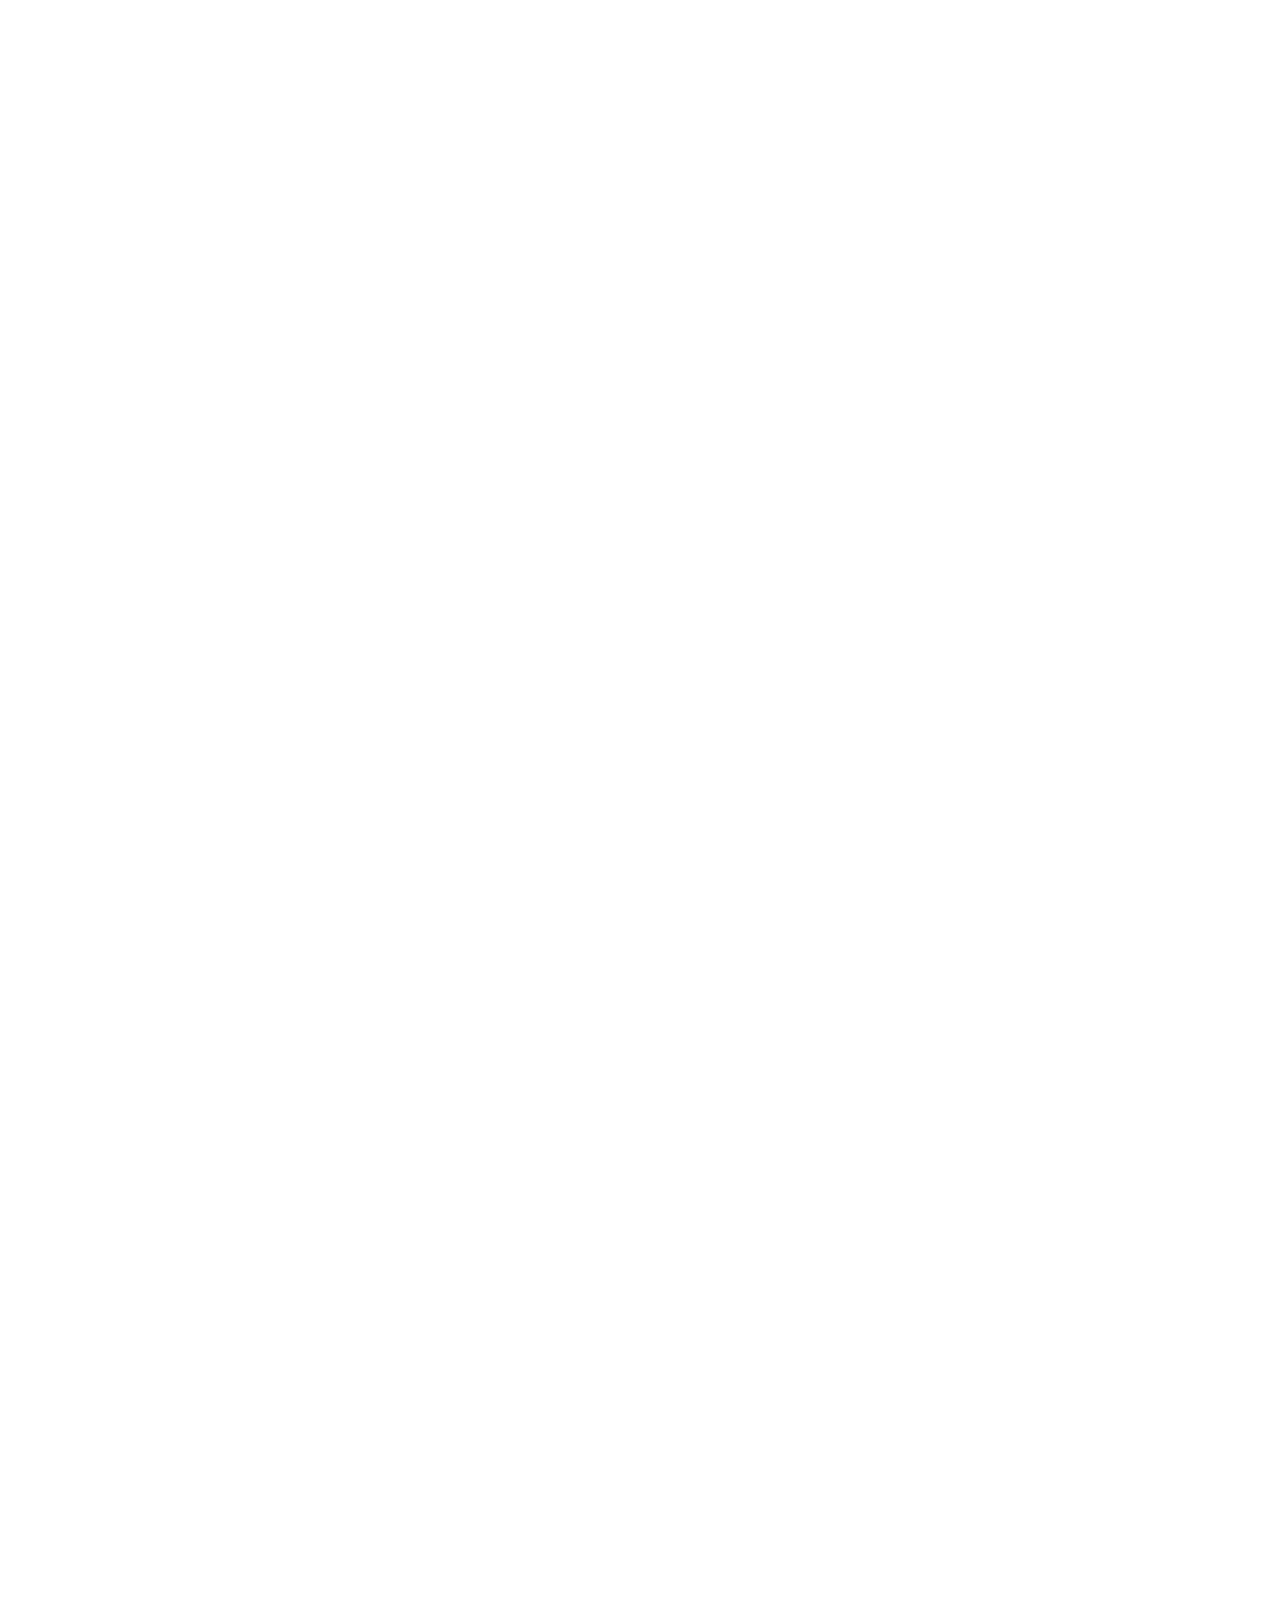
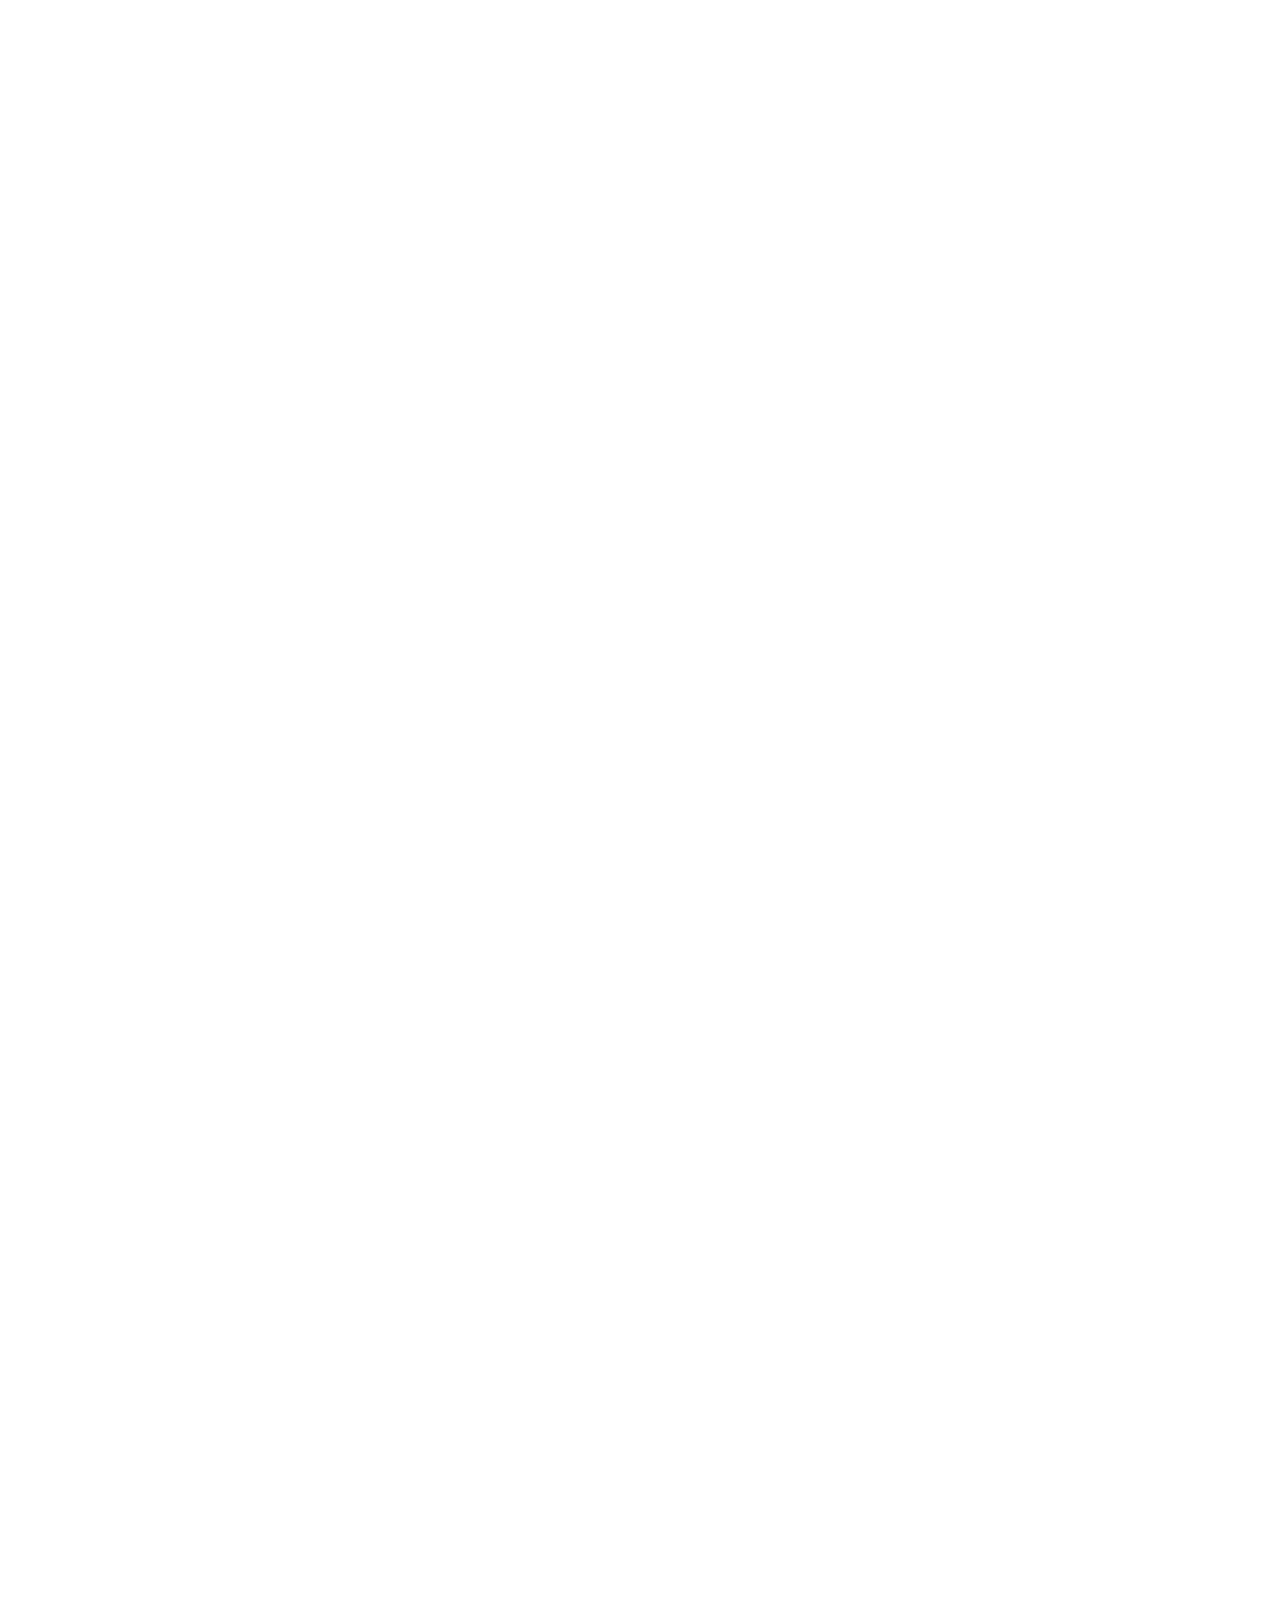
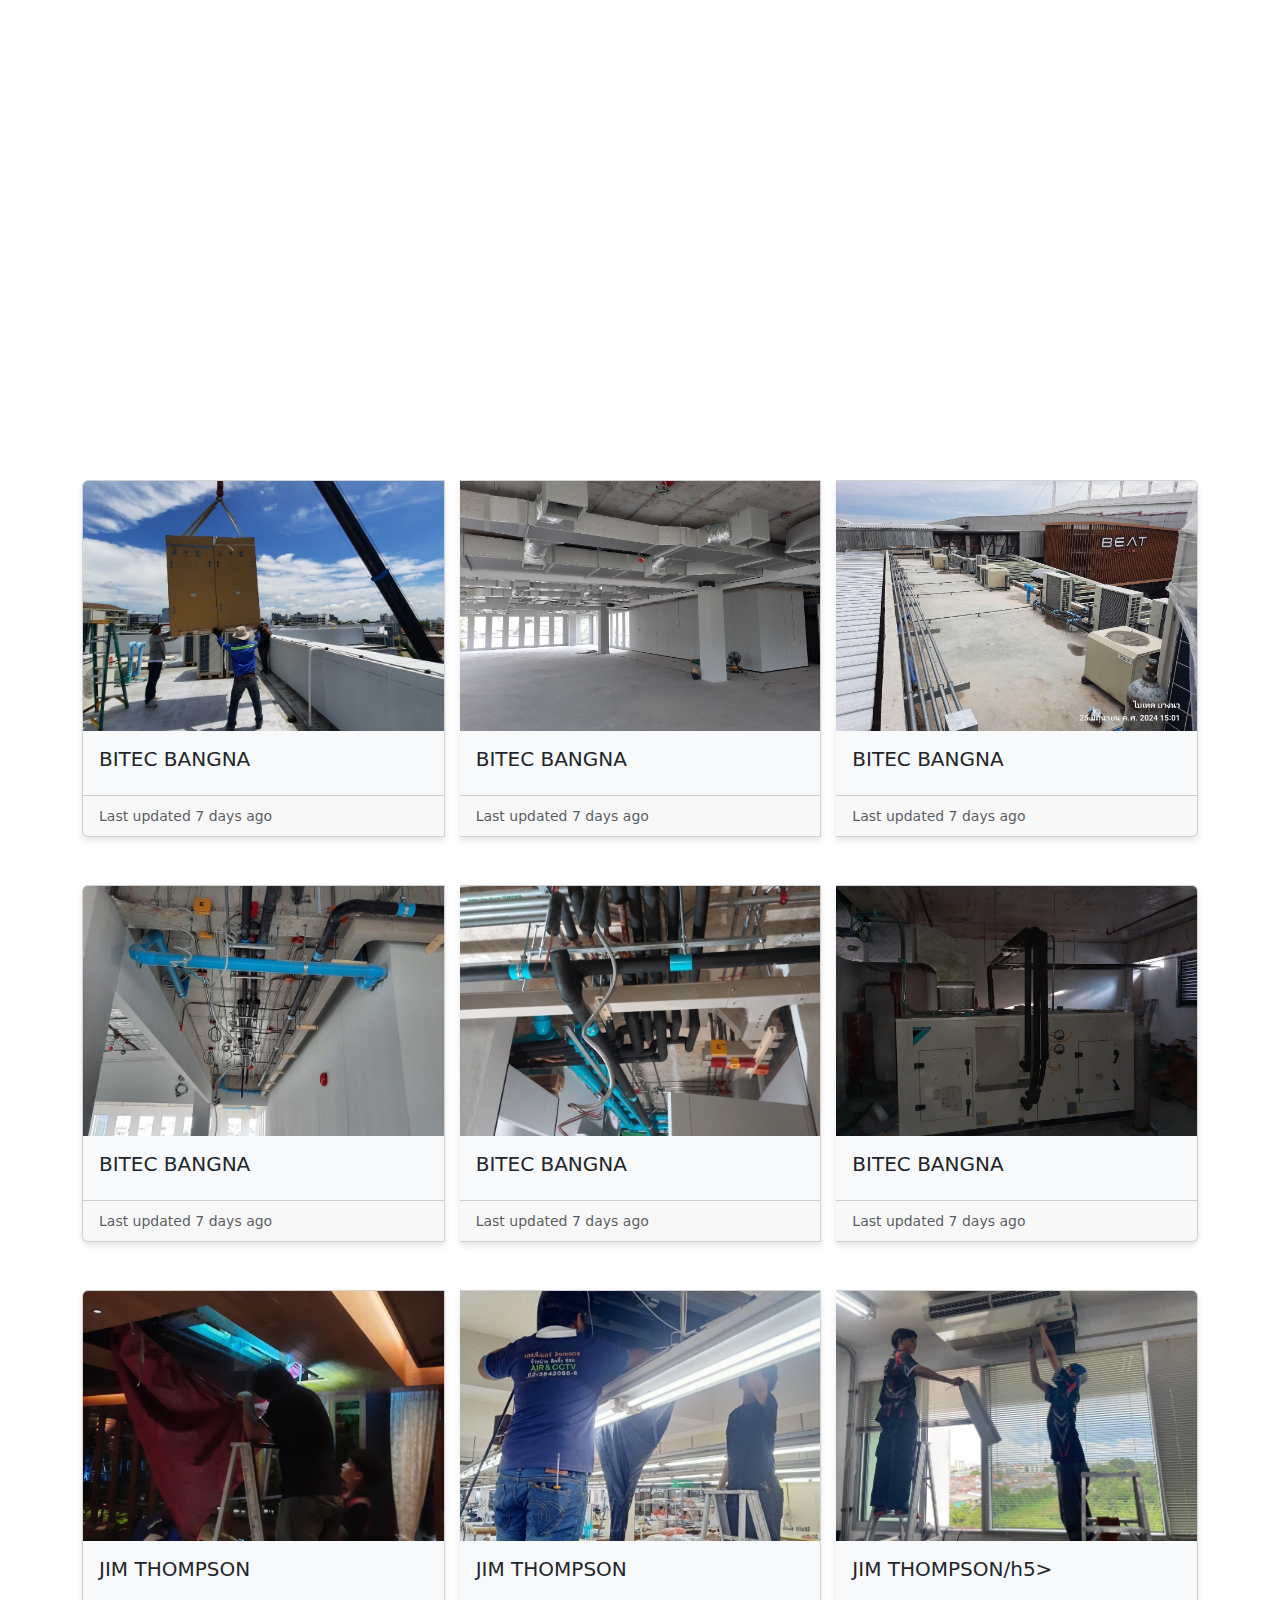
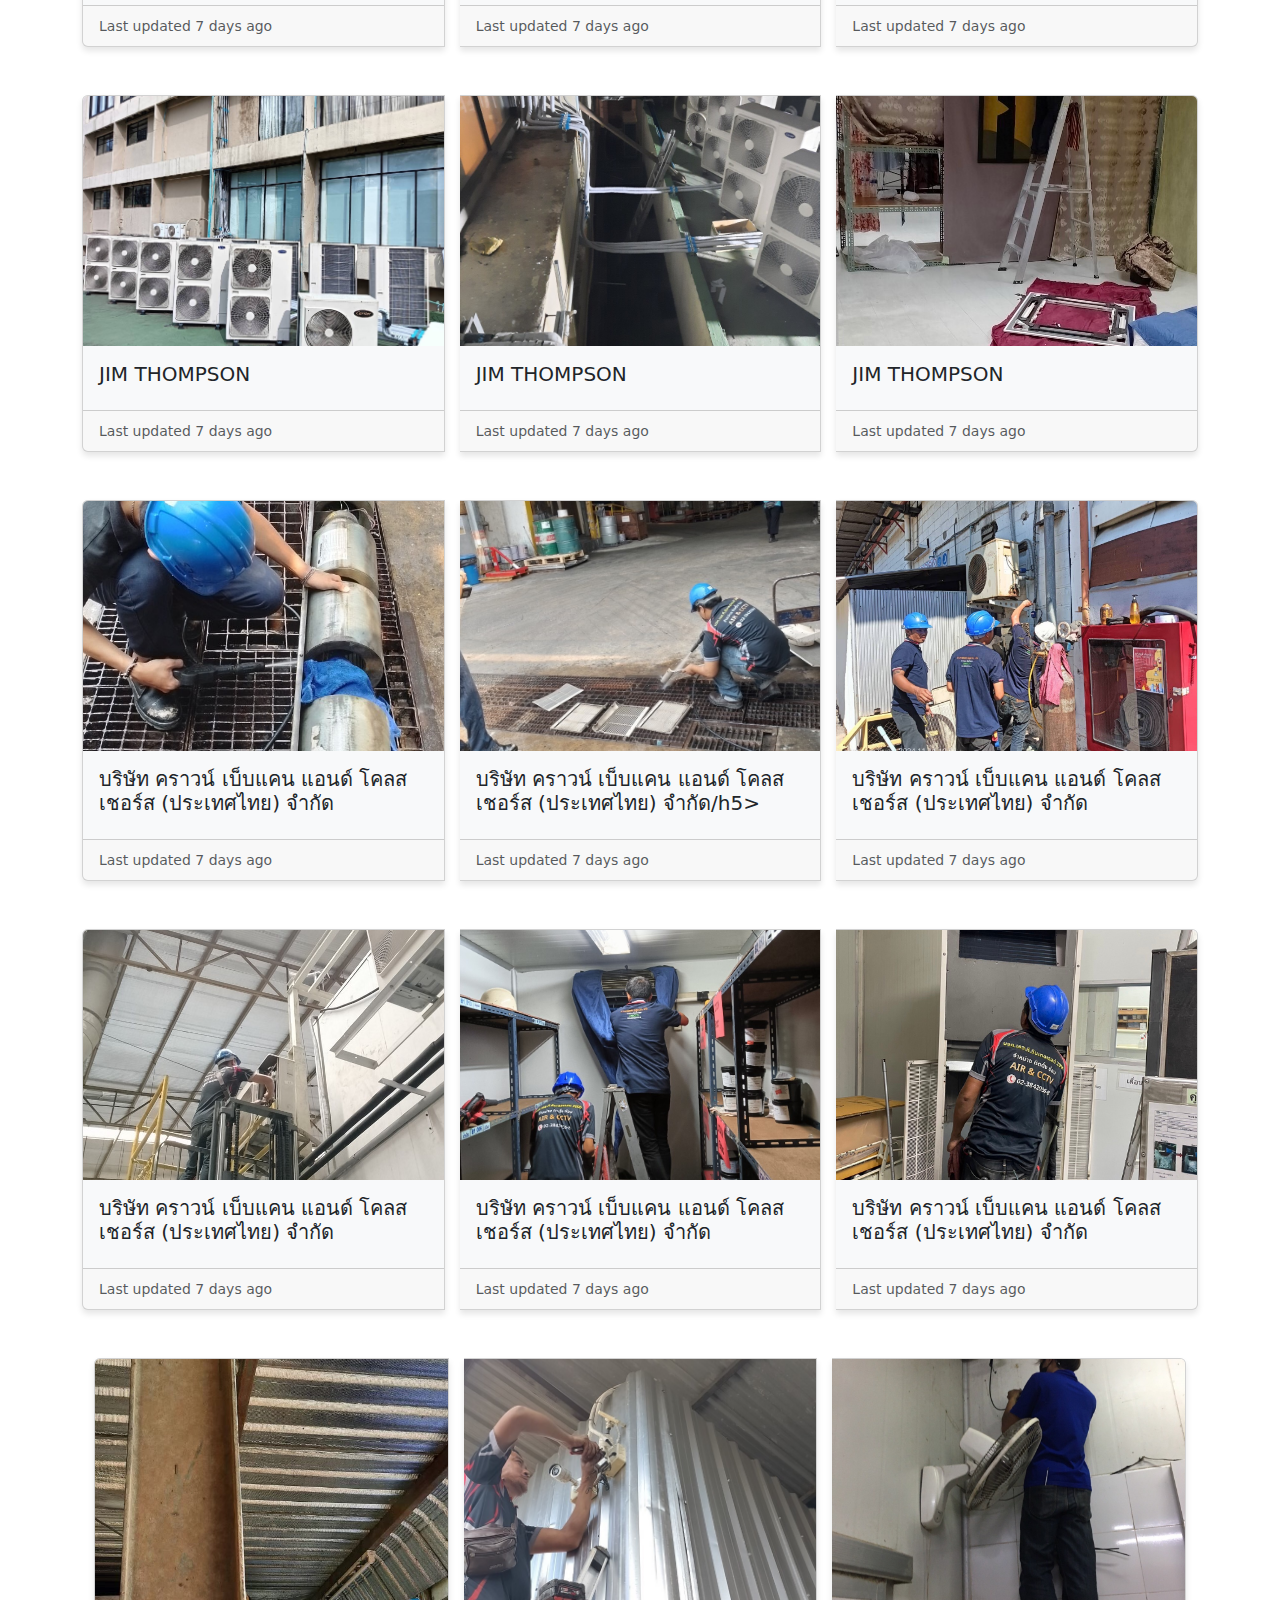
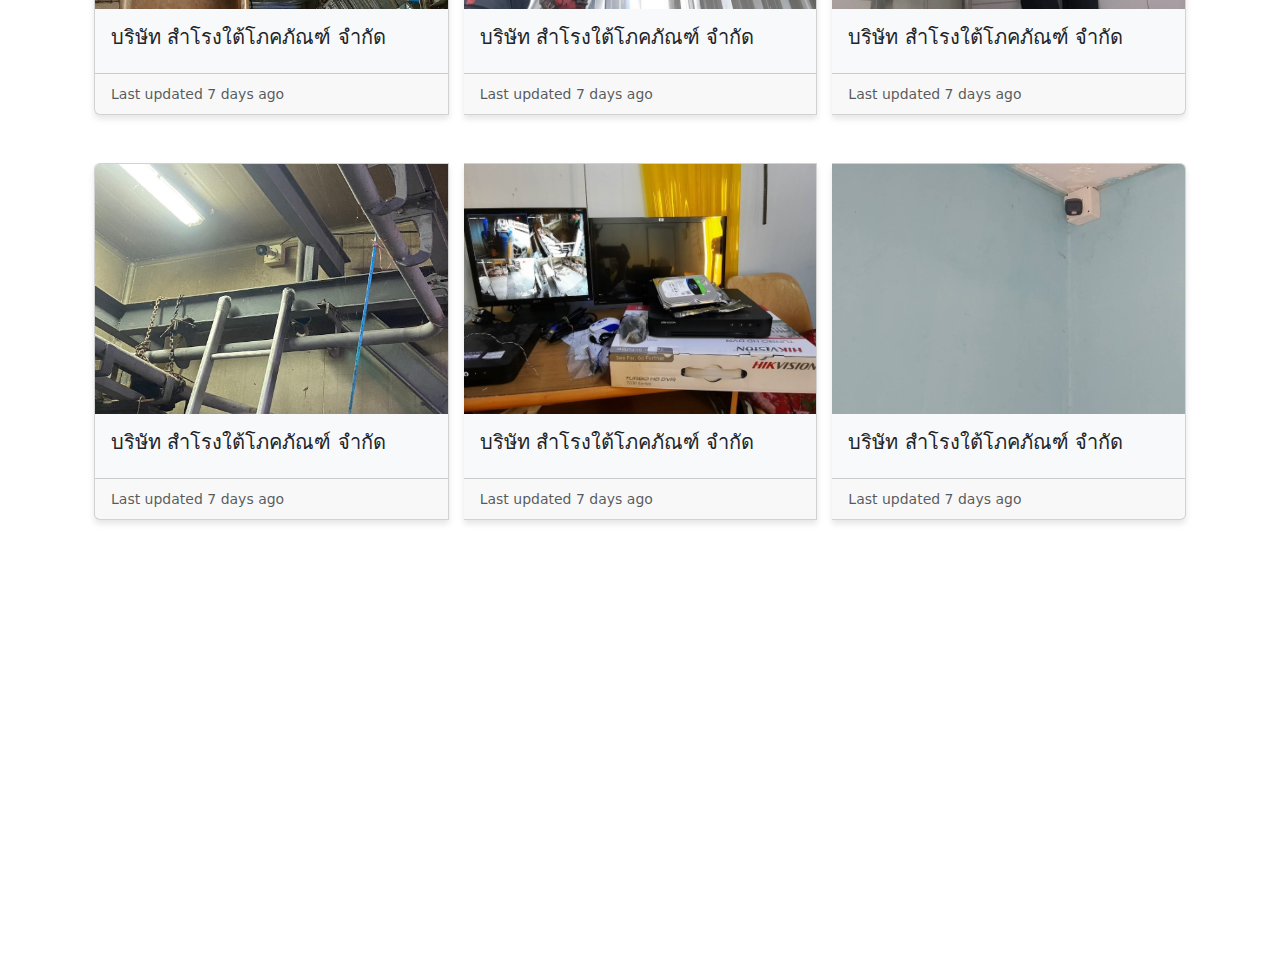
==== commit eddd7e48: "Update index.html" ====
--- a/index.html
+++ b/index.html
@@ -65,7 +65,7 @@
         <!-- Slides (ภาพแต่ละหน้า) -->
         <div class="carousel-inner">
             <div class="carousel-item active">
-                <img src="Picture5.jpg" class="d-block w-100 img-fluid" alt="Slide 1">
+                <img src="k1.jpg" class="d-block w-100 img-fluid" alt="Slide 1">
                 <div class="carousel-caption d-none d-md-block">
                     <h5>AIR CONDITIONING</h5>
                     <p></p>
--- a/style.css
+++ b/style.css
@@ -239,14 +239,24 @@
     /* สีของข้อความ */
 }
 
-.logo {
-    width: 30px;
-    /* ปรับขนาดของโลโก้ให้เล็กลง */
-    height: auto;
-    margin-right: 10px;
-    /* ช่องว่างระหว่างโลโก้และข้อความ */
-}
-
+/* ปรับขนาดโลโก้ให้เหมาะสม */
+.navbar .logo {
+    height: auto; /* ให้โลโก้มีสัดส่วนคงที่ */
+    max-height: 60px; /* ขนาดสูงสุดที่เหมาะสม */
+    width: auto; /* ปรับอัตโนมัติ */
+}
+
+/* ทำให้โลโก้มีเงาเพิ่มมิติ */
+.navbar .logo {
+    box-shadow: 0 2px 8px rgba(0, 0, 0, 0.3); /* เงาสีดำให้ดูเด่นขึ้น */
+    border-radius: 8px; /* เพิ่มมุมโค้งเล็กน้อย */
+}
+
+/* ทำให้โลโก้สวยขึ้นเวลา Hover */
+.navbar .logo:hover {
+    transform: scale(1.1); /* ขยายขนาดโลโก้เล็กน้อยเมื่อเอาเมาส์ไปวาง */
+    transition: all 0.3s ease; /* เพิ่ม transition ให้ลื่นไหล */
+}
 
 @keyframes slideInLeft {
     from {
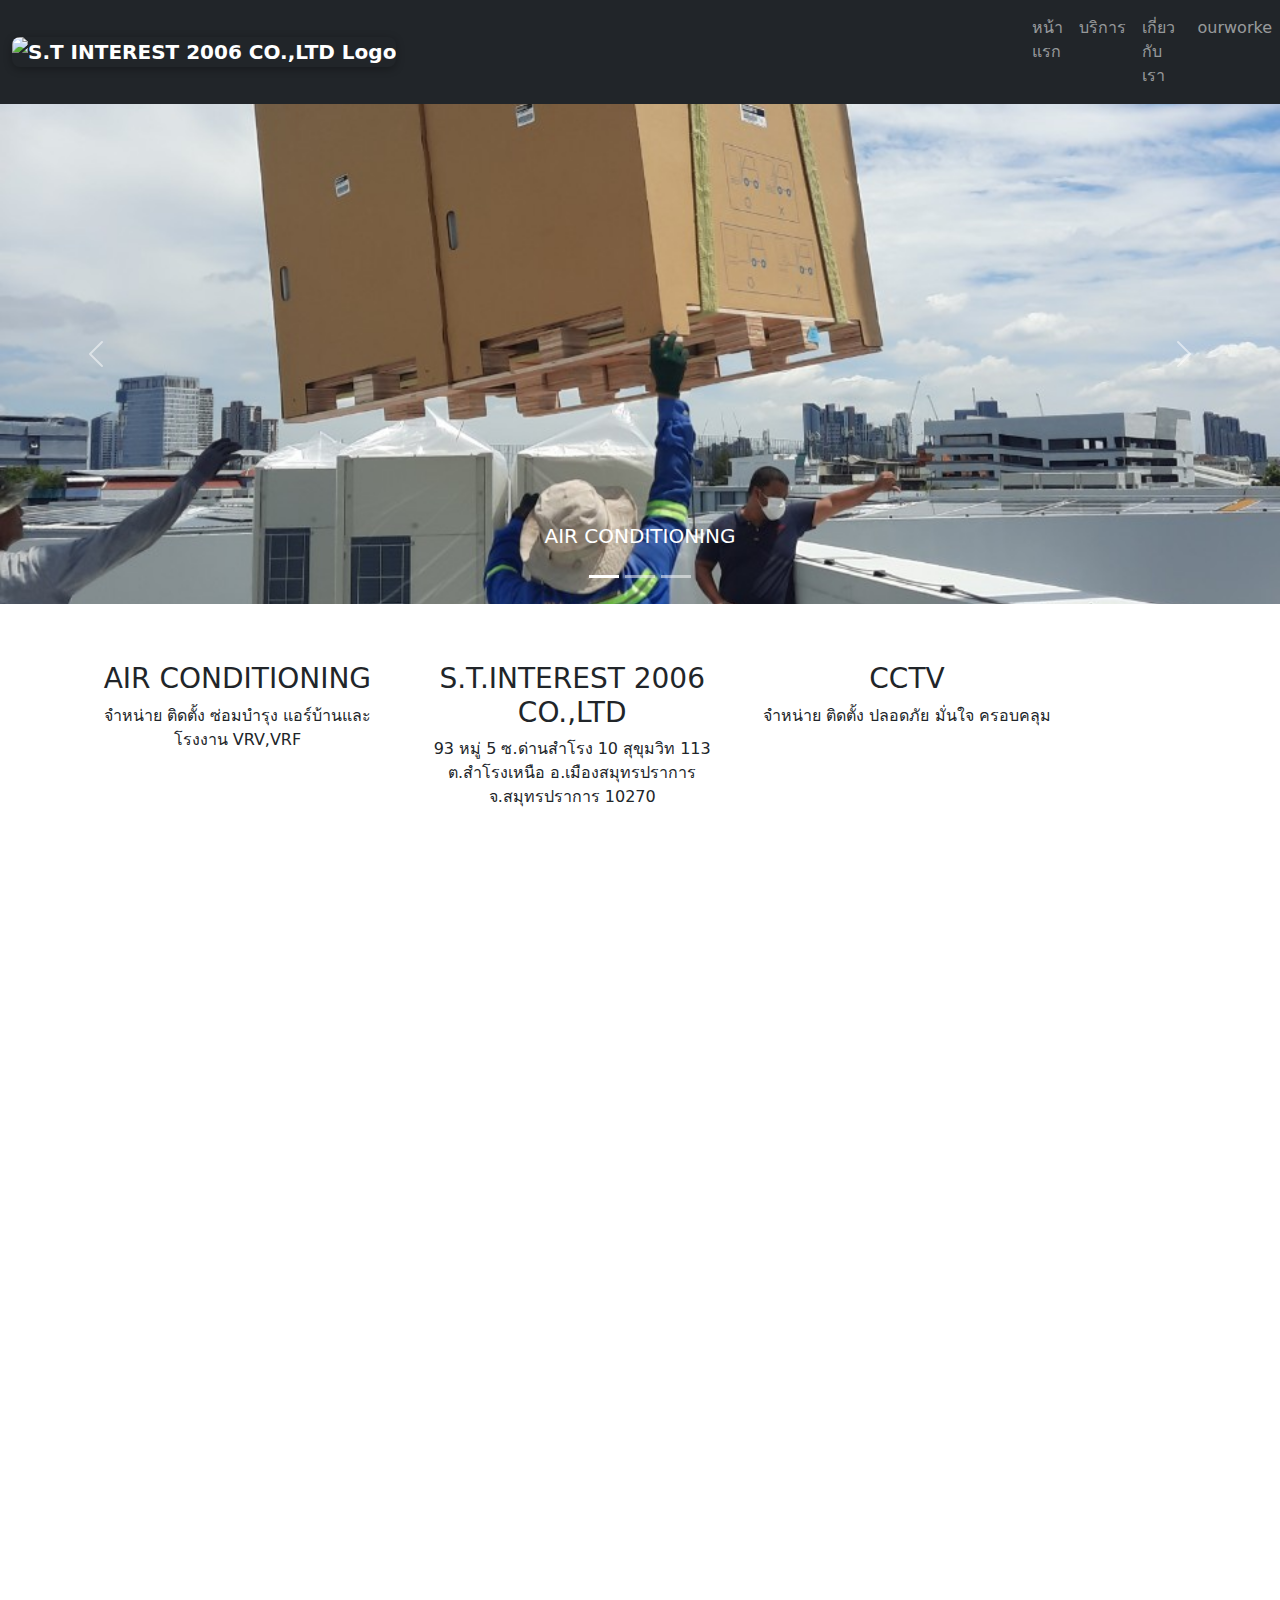
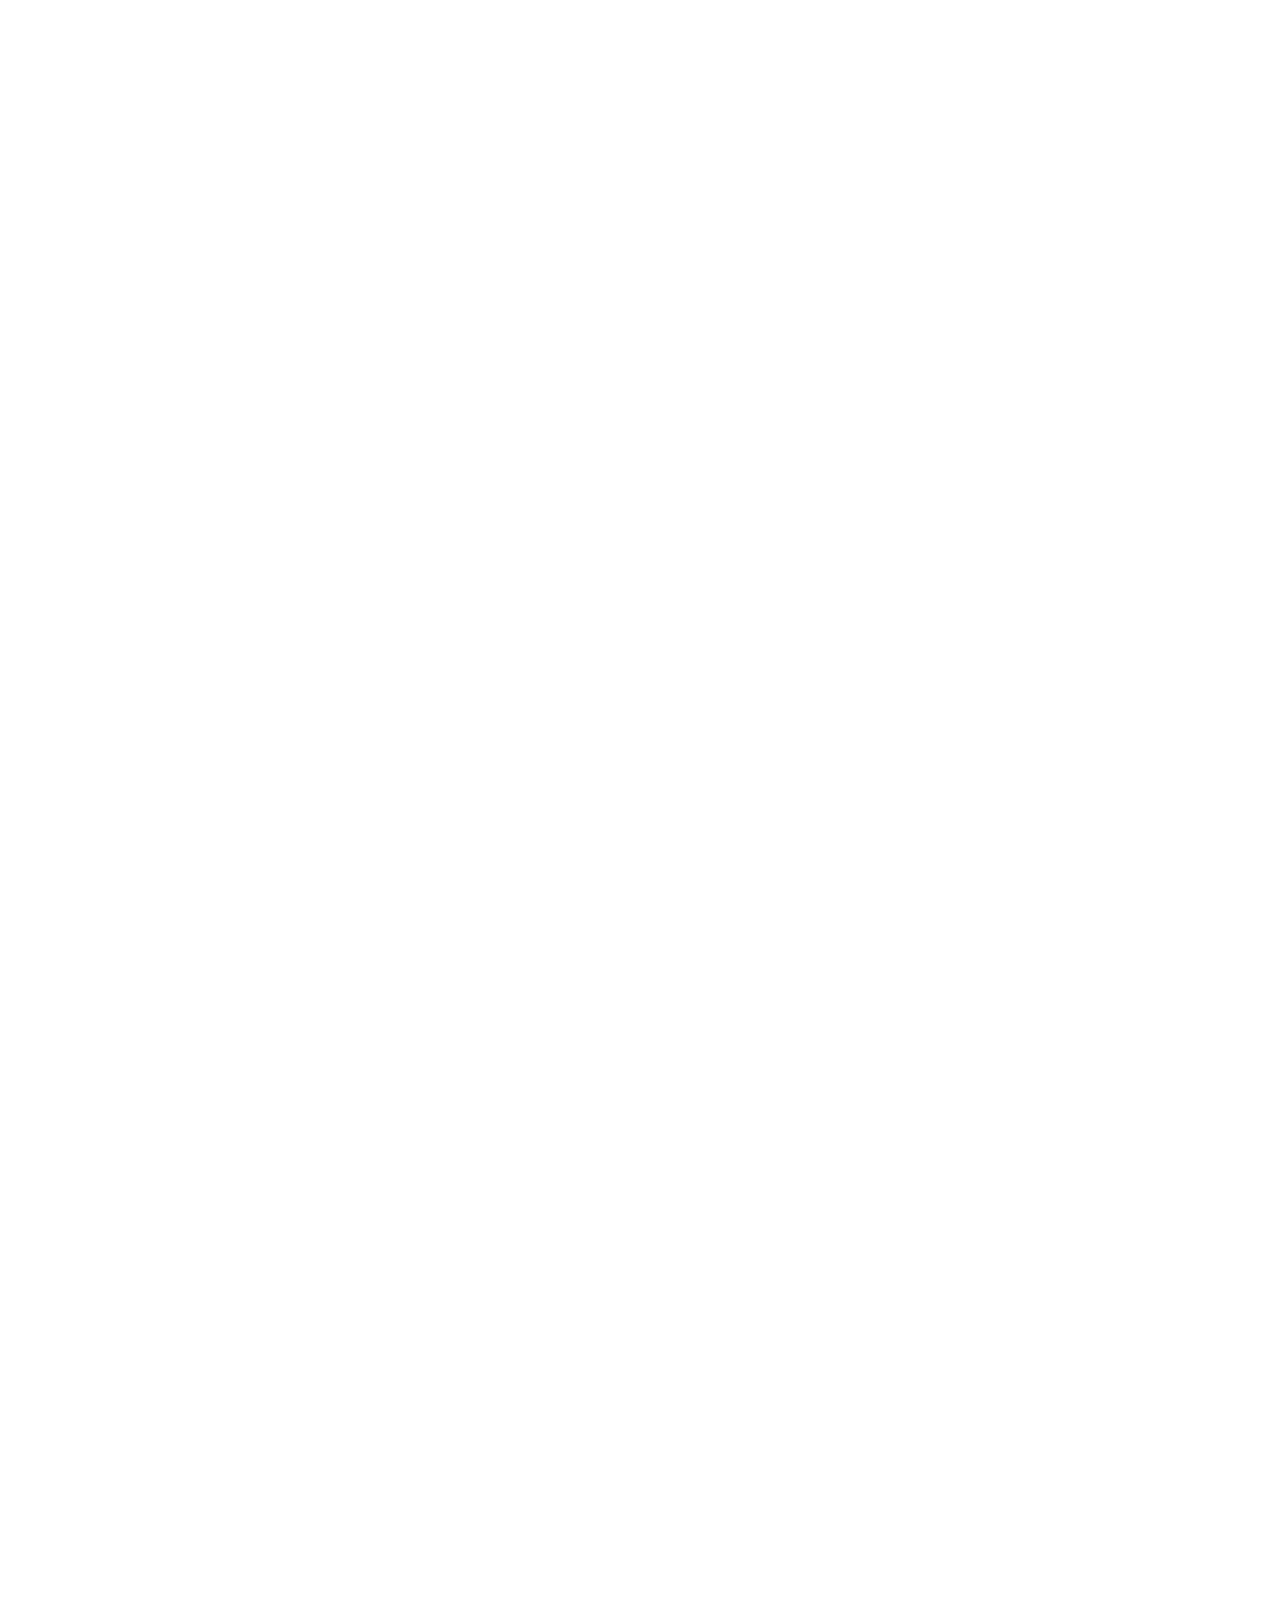
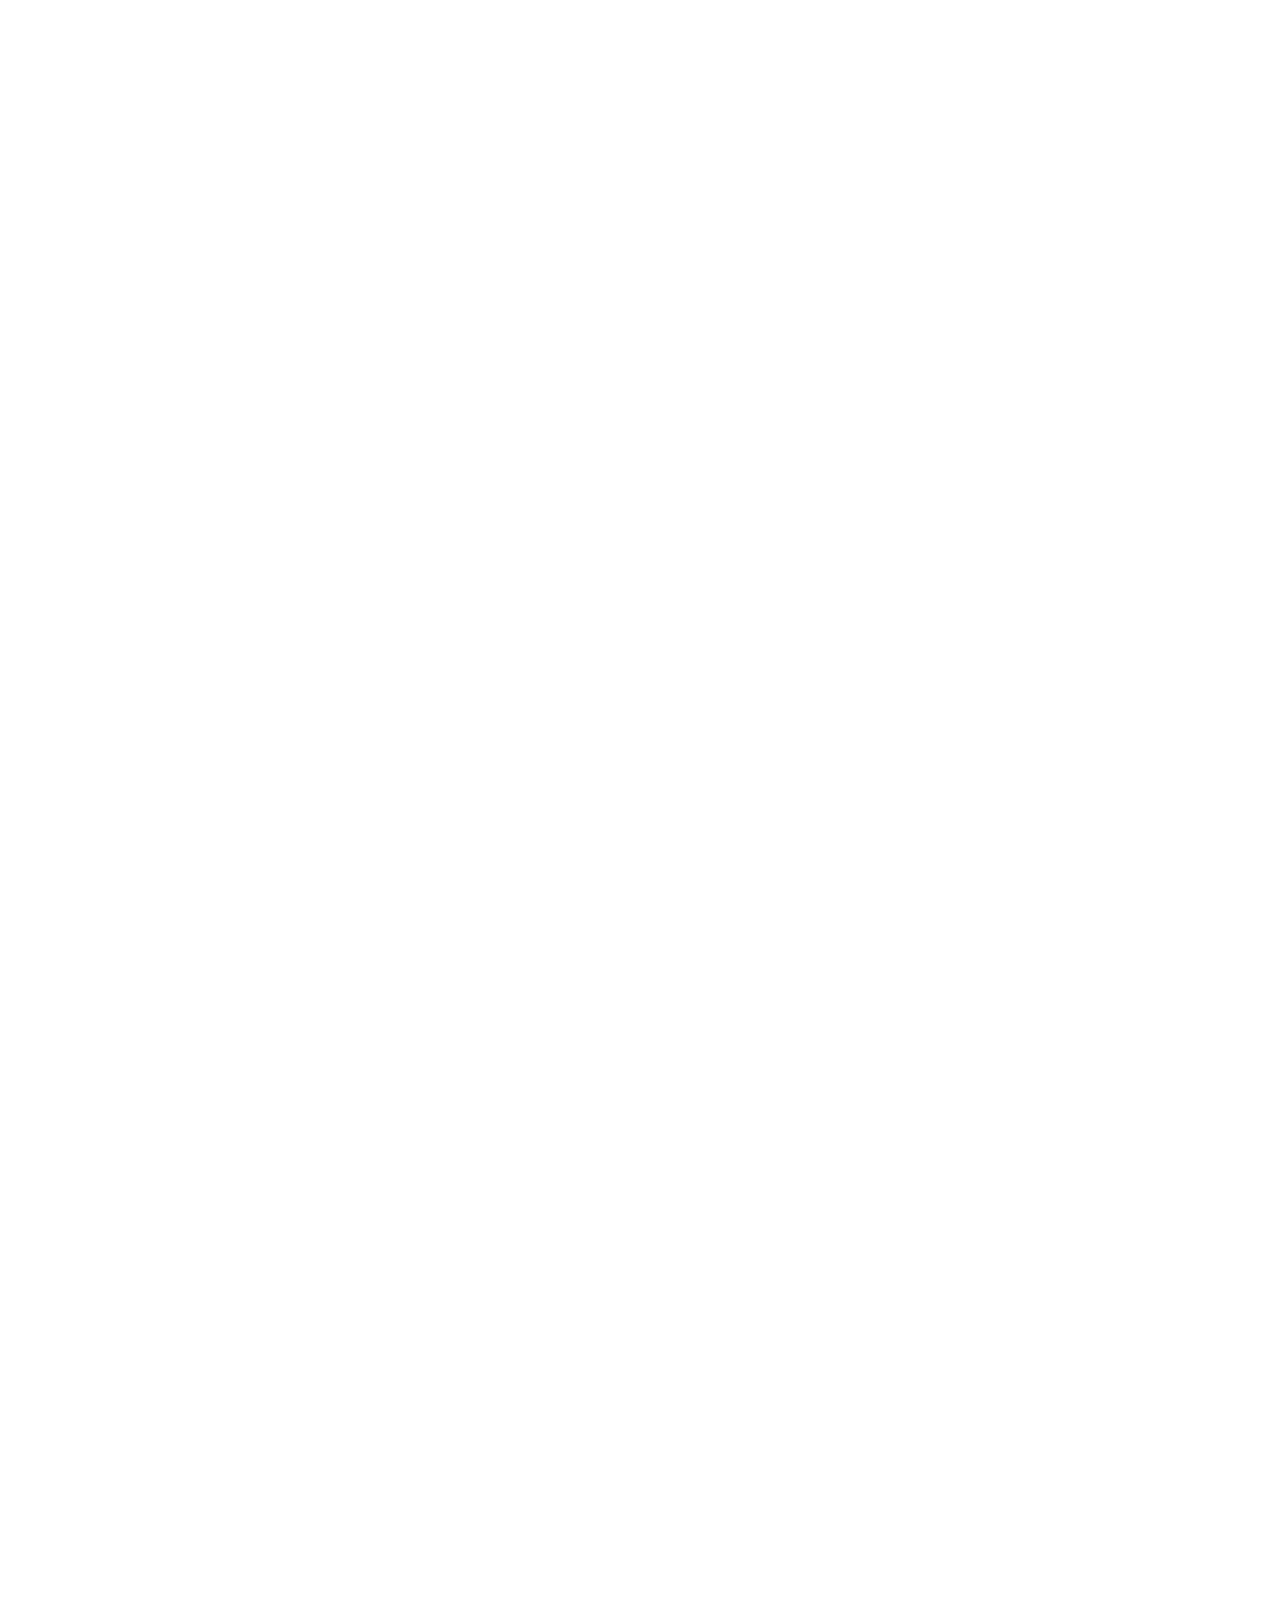
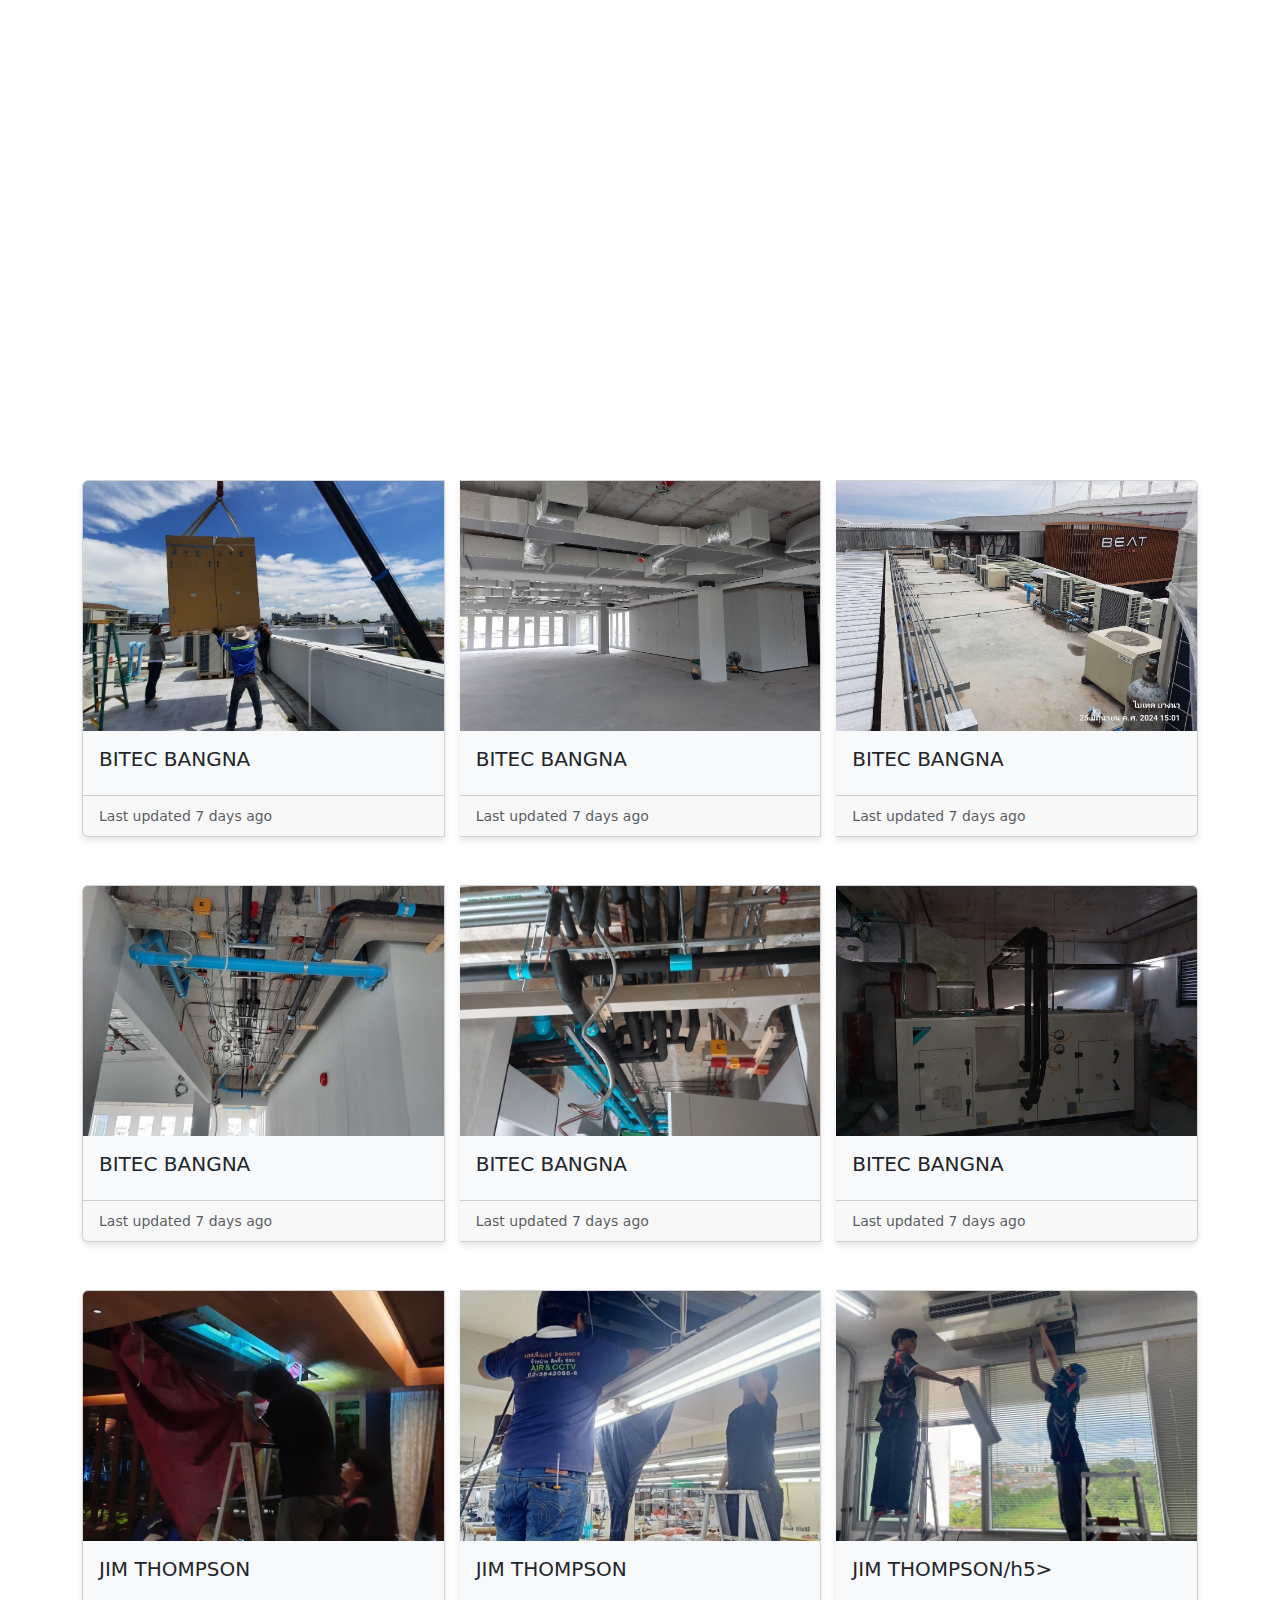
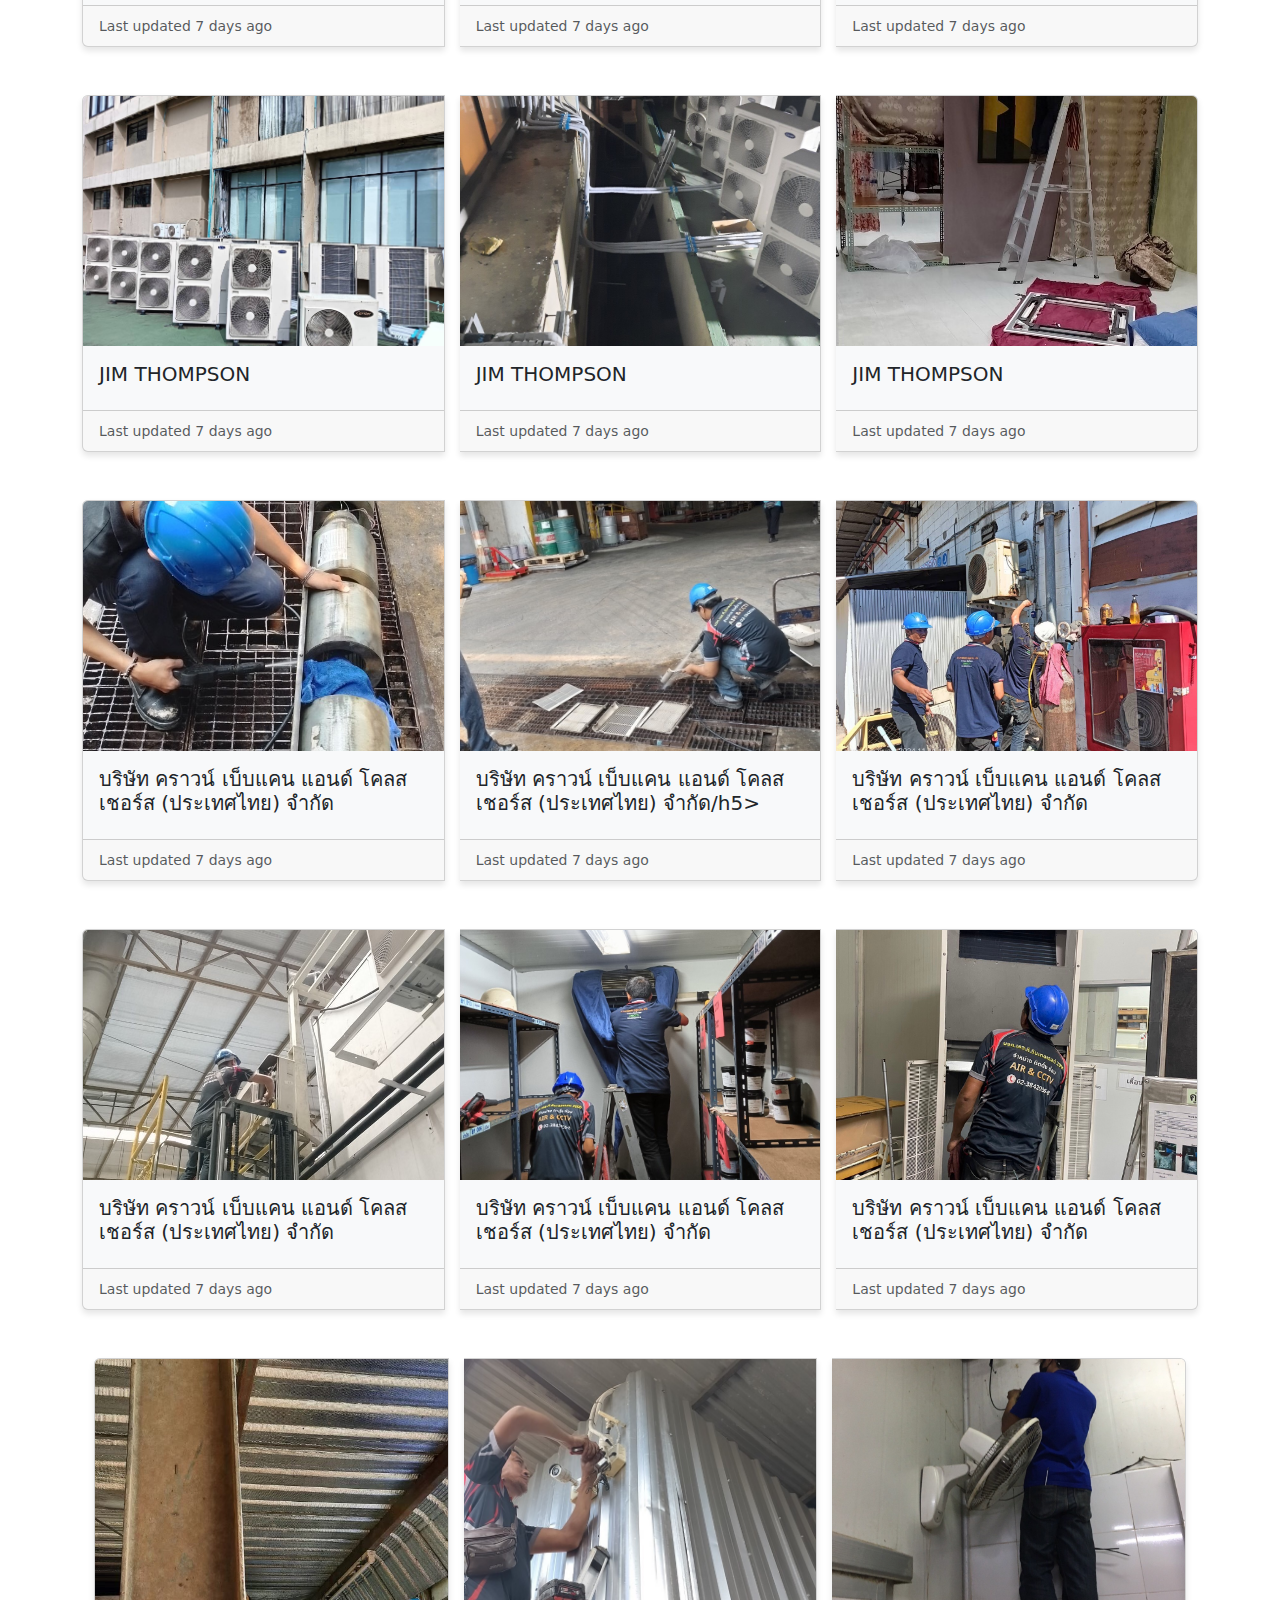
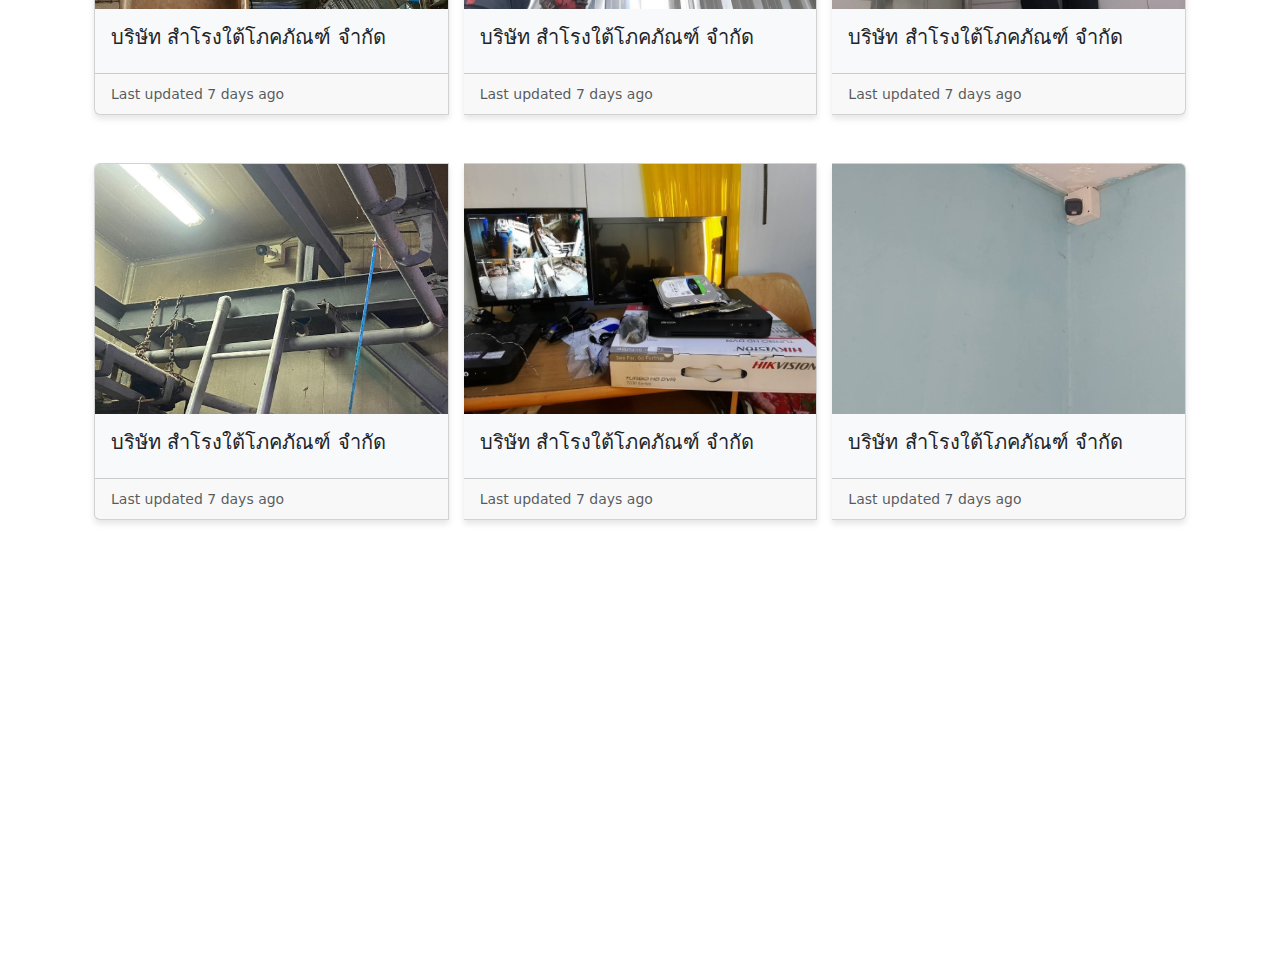
==== commit 5e0a622d: "Update index.html" ====
--- a/index.html
+++ b/index.html
@@ -65,7 +65,7 @@
         <!-- Slides (ภาพแต่ละหน้า) -->
         <div class="carousel-inner">
             <div class="carousel-item active">
-                <img src="k1.jpg" class="d-block w-100 img-fluid" alt="Slide 1">
+                <img src="k2.jpg" class="d-block w-100 img-fluid" alt="Slide 1">
                 <div class="carousel-caption d-none d-md-block">
                     <h5>AIR CONDITIONING</h5>
                     <p></p>
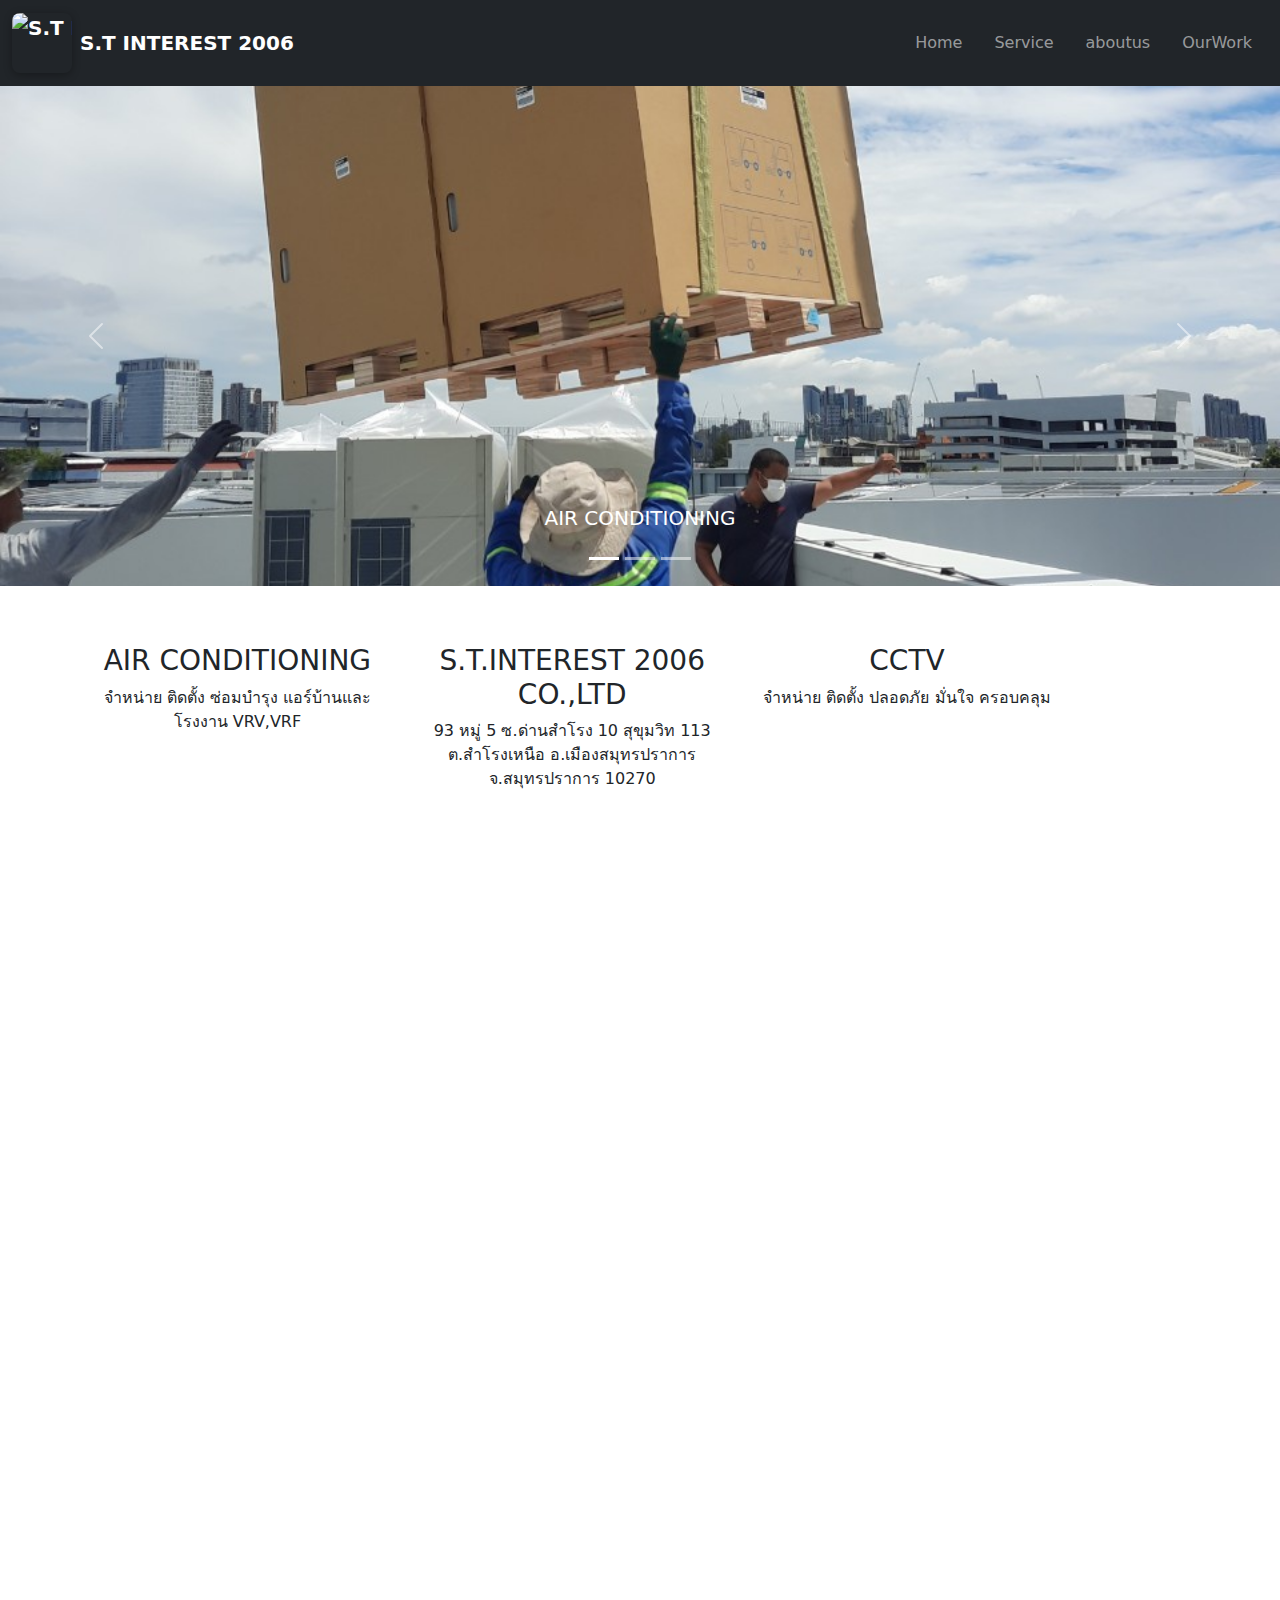
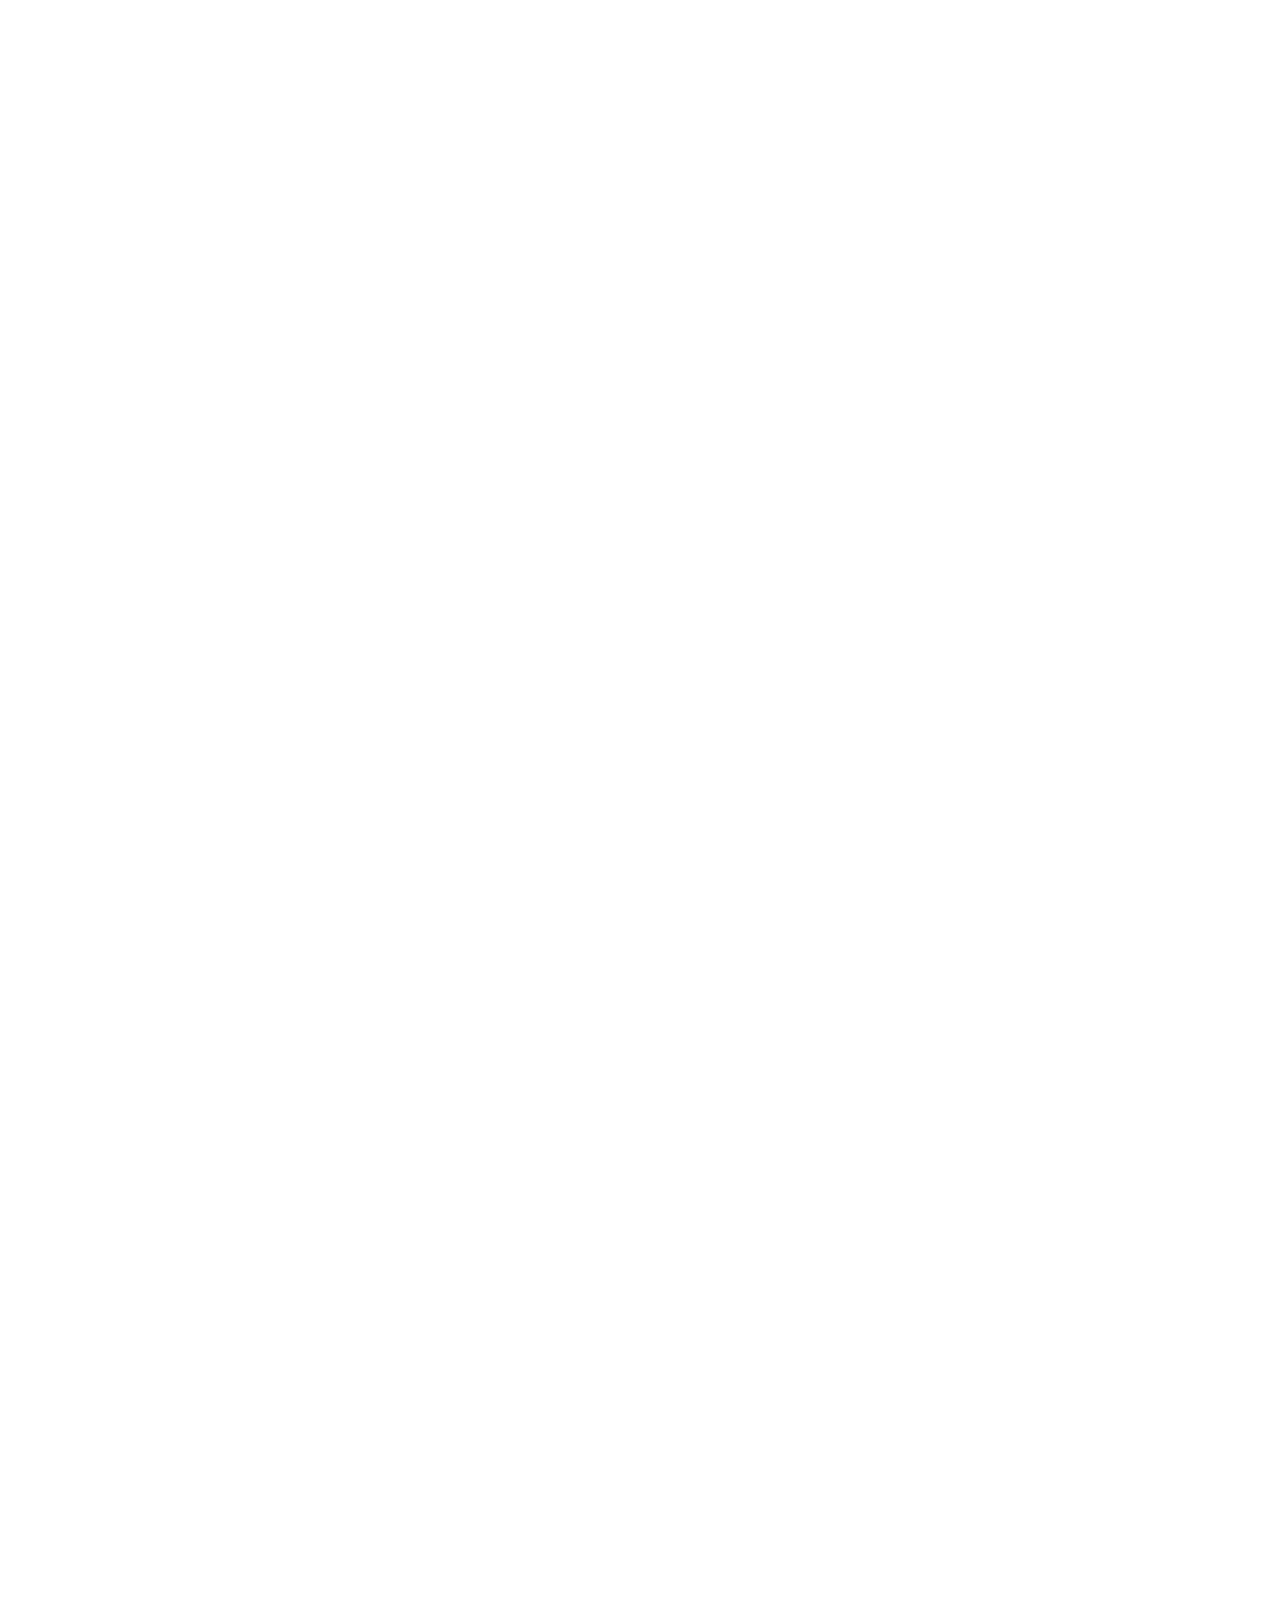
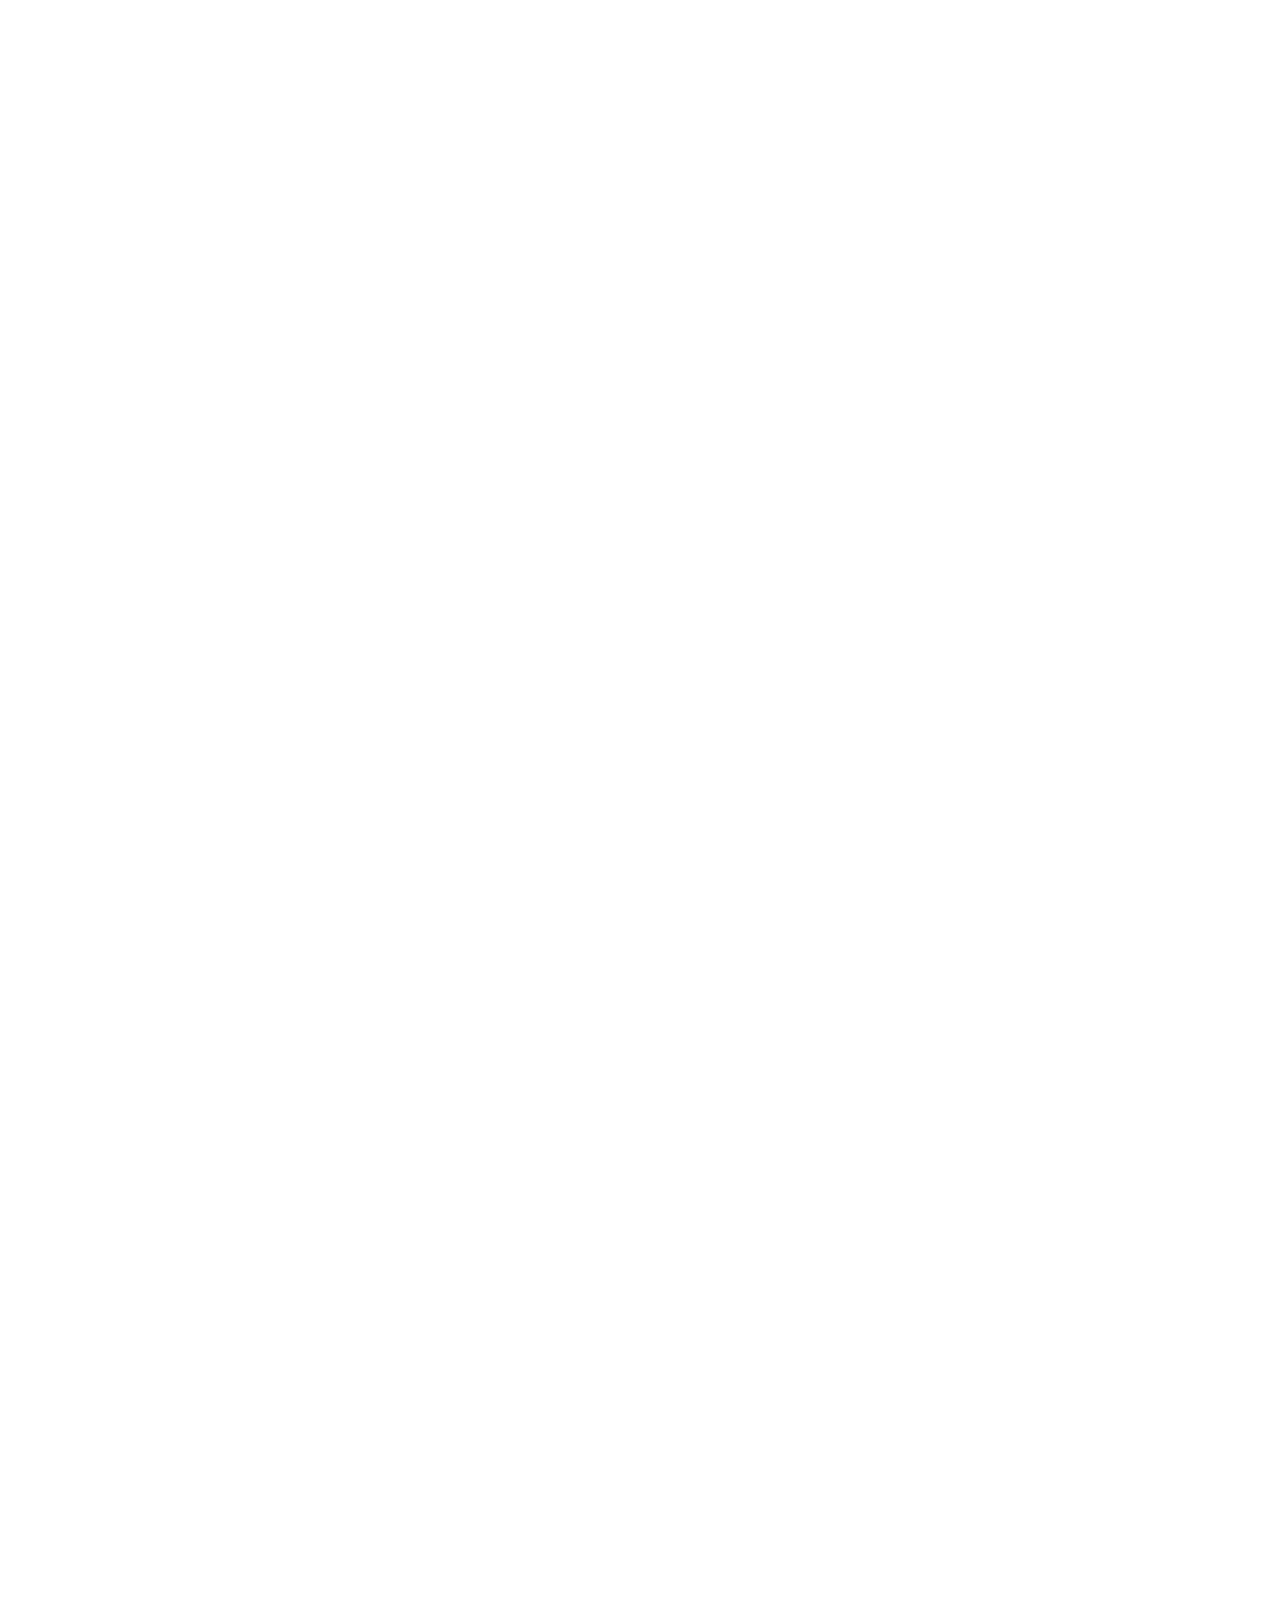
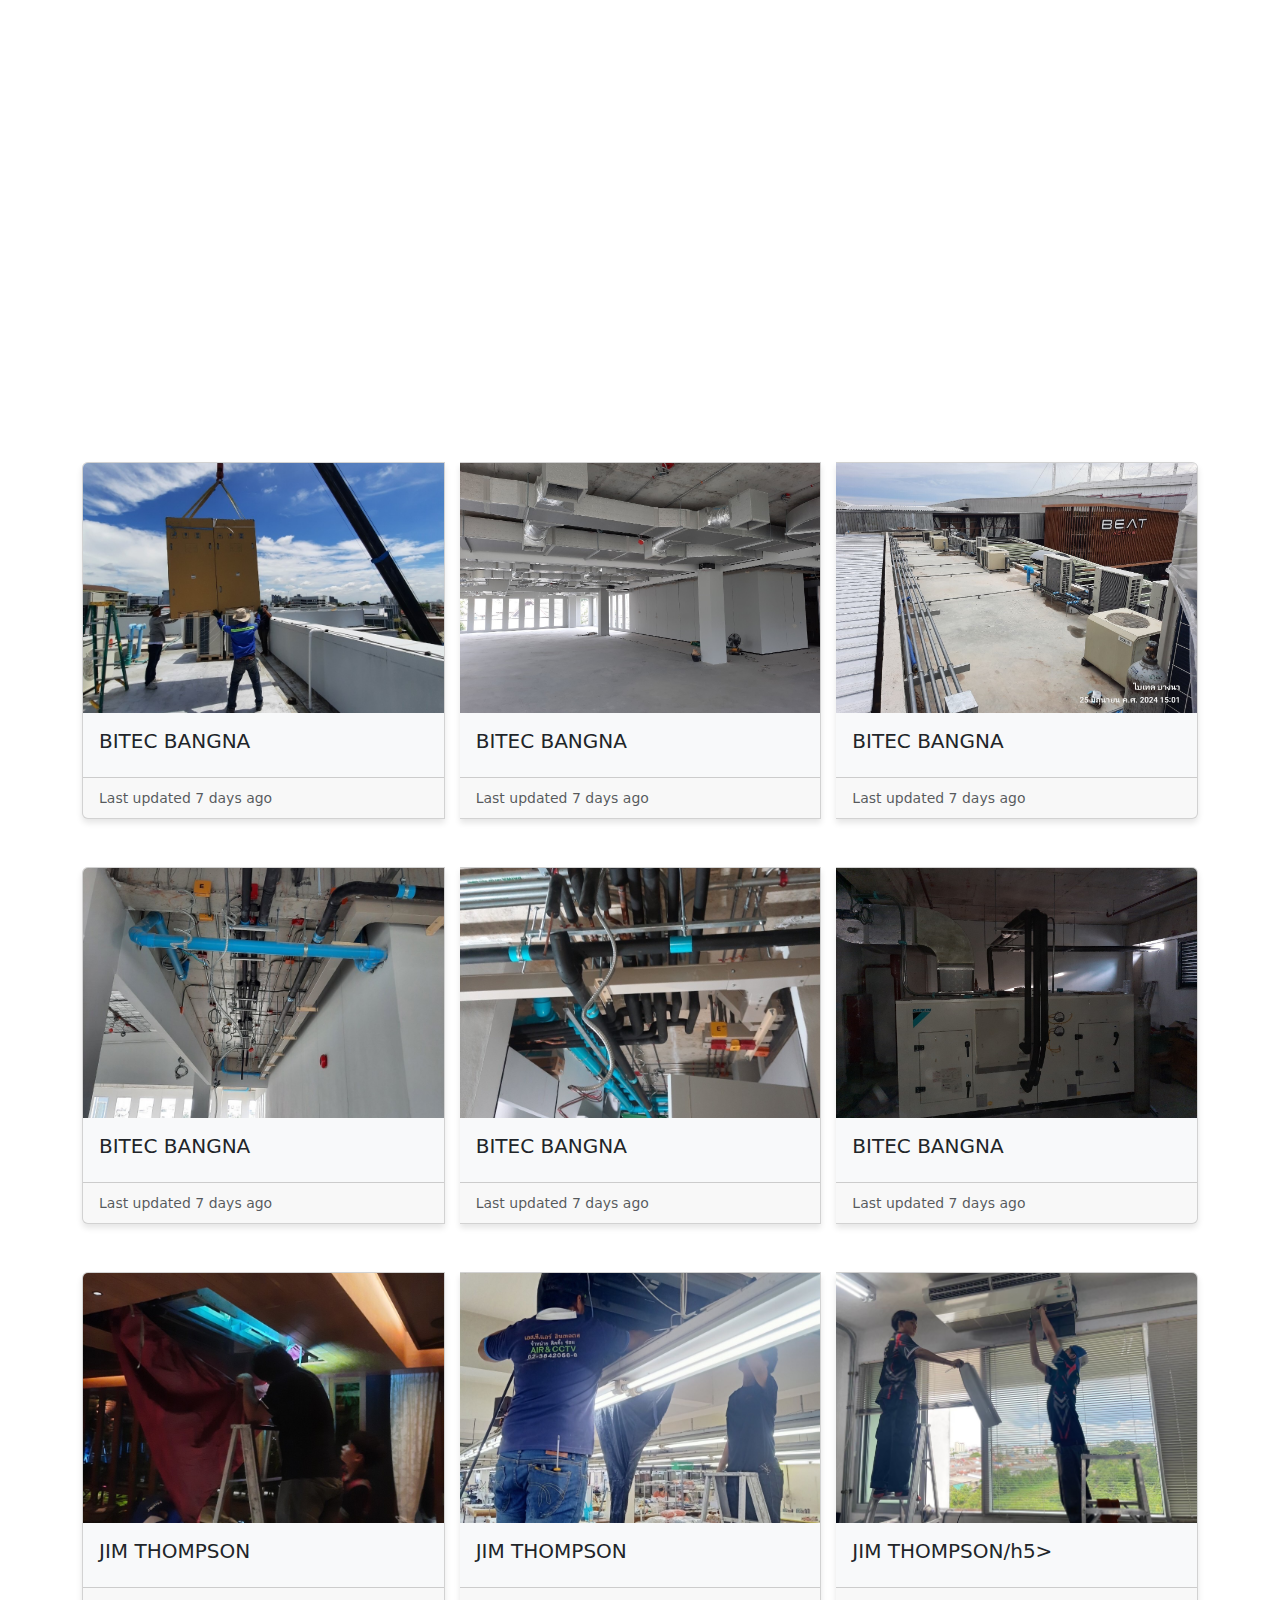
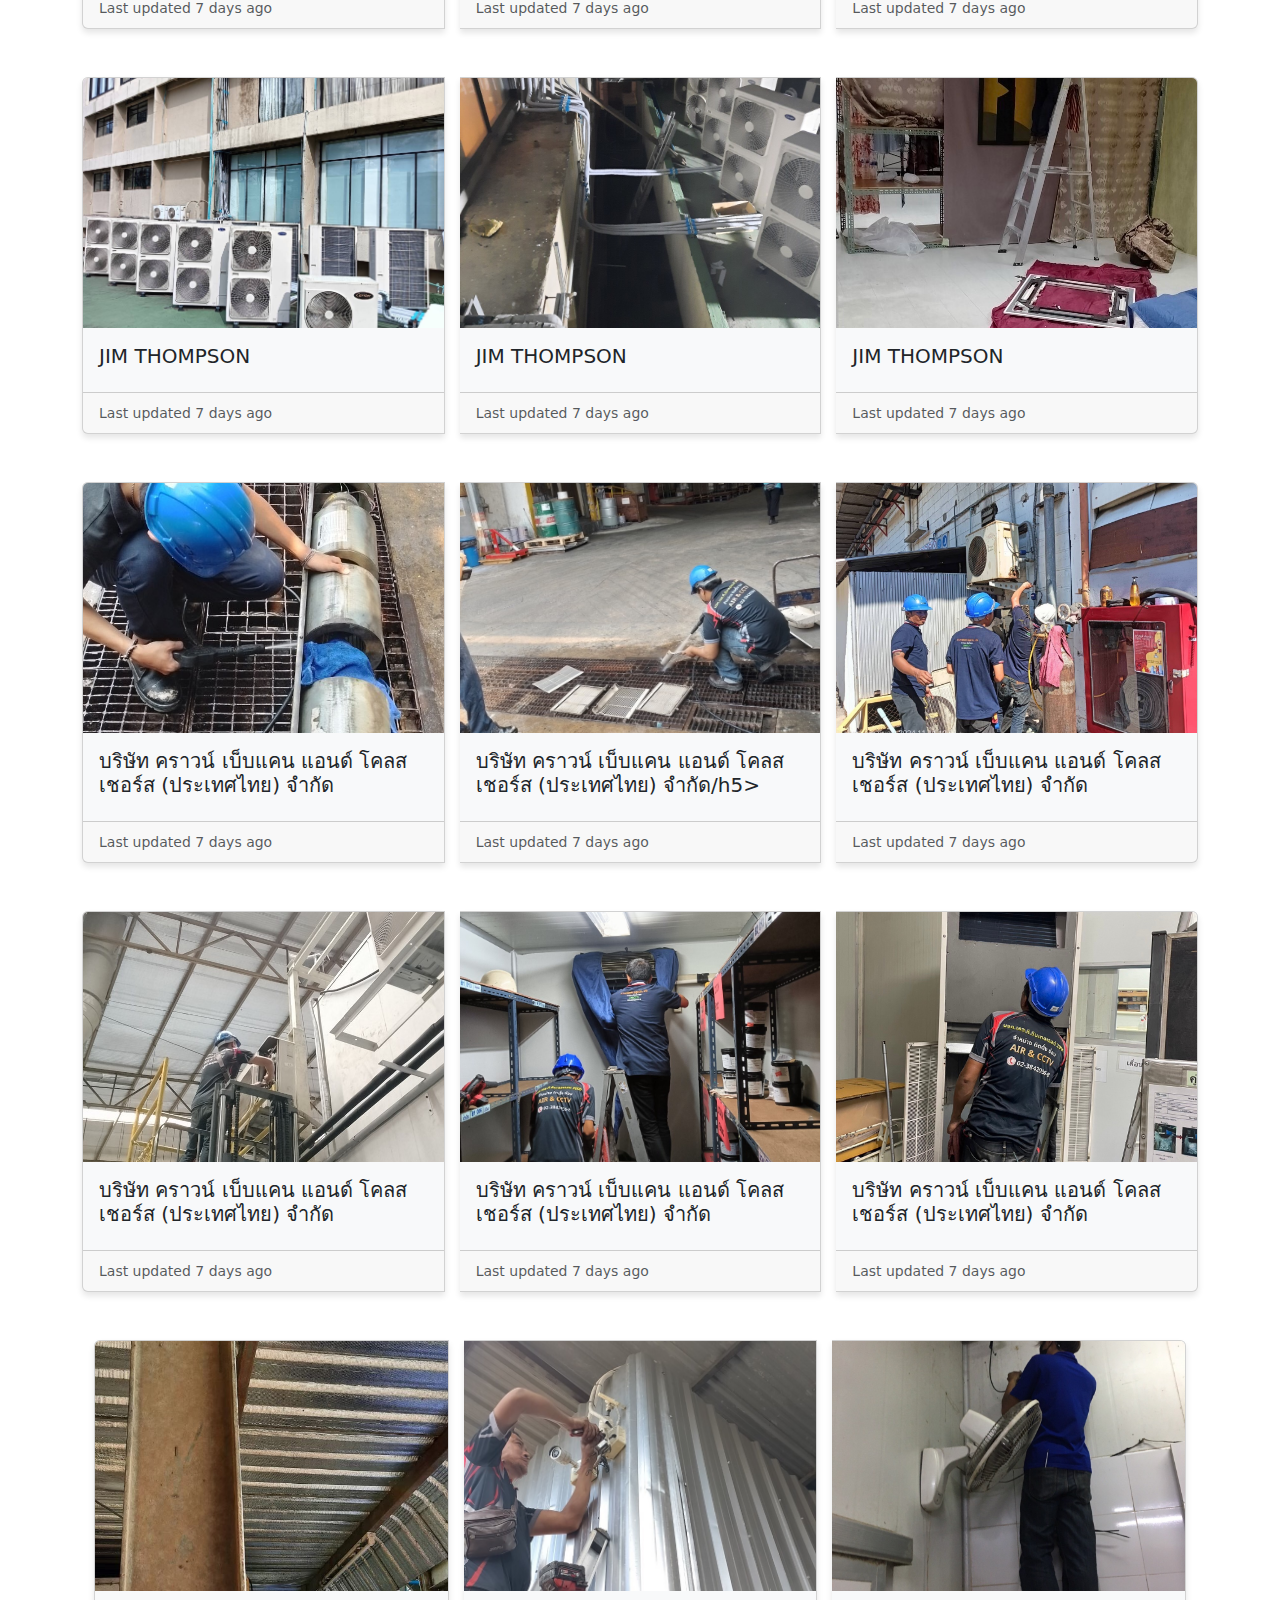
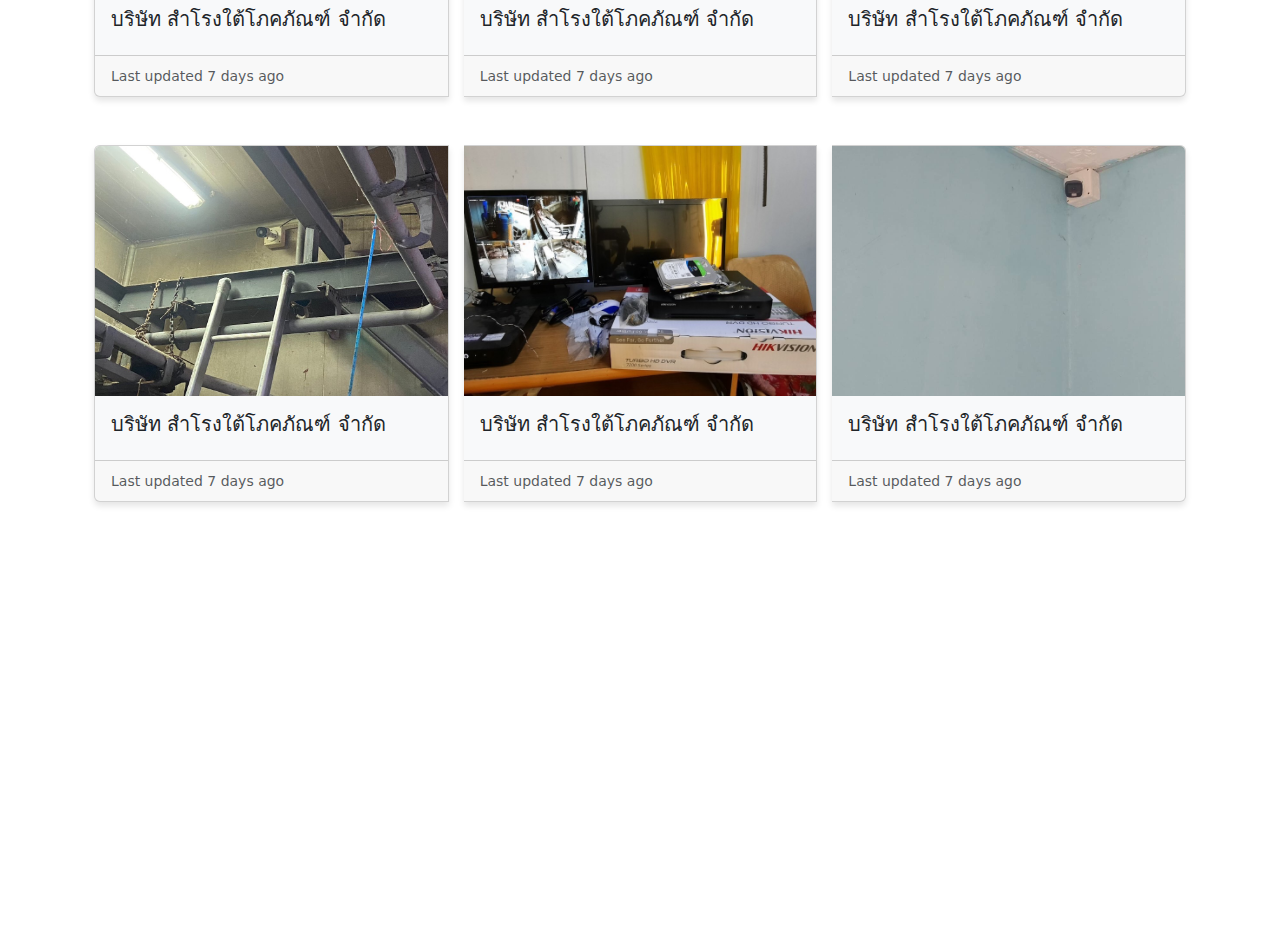
==== commit 6928c5b5: "Update index.html" ====
--- a/index.html
+++ b/index.html
@@ -24,28 +24,35 @@
 </head>
 
 <body>
-     <nav class="navbar navbar-expand-sm navbar-dark bg-dark">
+     <nav class="navbar navbar-expand-lg navbar-dark bg-dark shadow-sm">
         <div class="container">
-            <a href="index.html" class="navbar-brand">
-                <img src="image/f1.jpg" alt="S.T INTEREST 2006 CO.,LTD Logo" class="logo">
+            <!-- Logo -->
+            <a href="index.html" class="navbar-brand d-flex align-items-center">
+                <img src="image/f1.jpg" alt="S.T INTEREST 2006 CO.,LTD Logo" class="logo" width="40" height="40">
+                <span class="ms-2">S.T INTEREST 2006</span>
             </a>
-            <button class="navbar-toggler" data-bs-toggle="collapse" data-bs-target="#navbar1">
+            
+            <!-- Toggler for Mobile -->
+            <button class="navbar-toggler" type="button" data-bs-toggle="collapse" data-bs-target="#navbarNav" aria-controls="navbarNav" aria-expanded="false" aria-label="Toggle navigation">
                 <span class="navbar-toggler-icon"></span>
             </button>
         </div>
-            <div id="navbar1" class="collapse navbar-collapse">
+    
+        <!-- Navigation Links -->
+        <div class="collapse navbar-collapse" id="navbarNav">
+            <div class="container">
                 <ul class="navbar-nav ms-auto">
                     <li class="nav-item">
-                        <a href="index.html" class="nav-link">หน้าแรก</a>
+                        <a href="index.html" class="nav-link px-3">Home</a>
                     </li>
                     <li class="nav-item">
-                        <a href="#service" class="nav-link">บริการ</a>
+                        <a href="#service" class="nav-link px-3">Service</a>
                     </li>
                     <li class="nav-item">
-                        <a href="#aboutus" class="nav-link">เกี่ยวกับเรา</a>
+                        <a href="#aboutus" class="nav-link px-3">aboutus</a>
                     </li>
                     <li class="nav-item">
-                        <a href="#ourworke" class="nav-link">ourworke</a>
+                        <a href="#ourworke" class="nav-link px-3">OurWork</a>
                     </li>
                 </ul>
             </div>
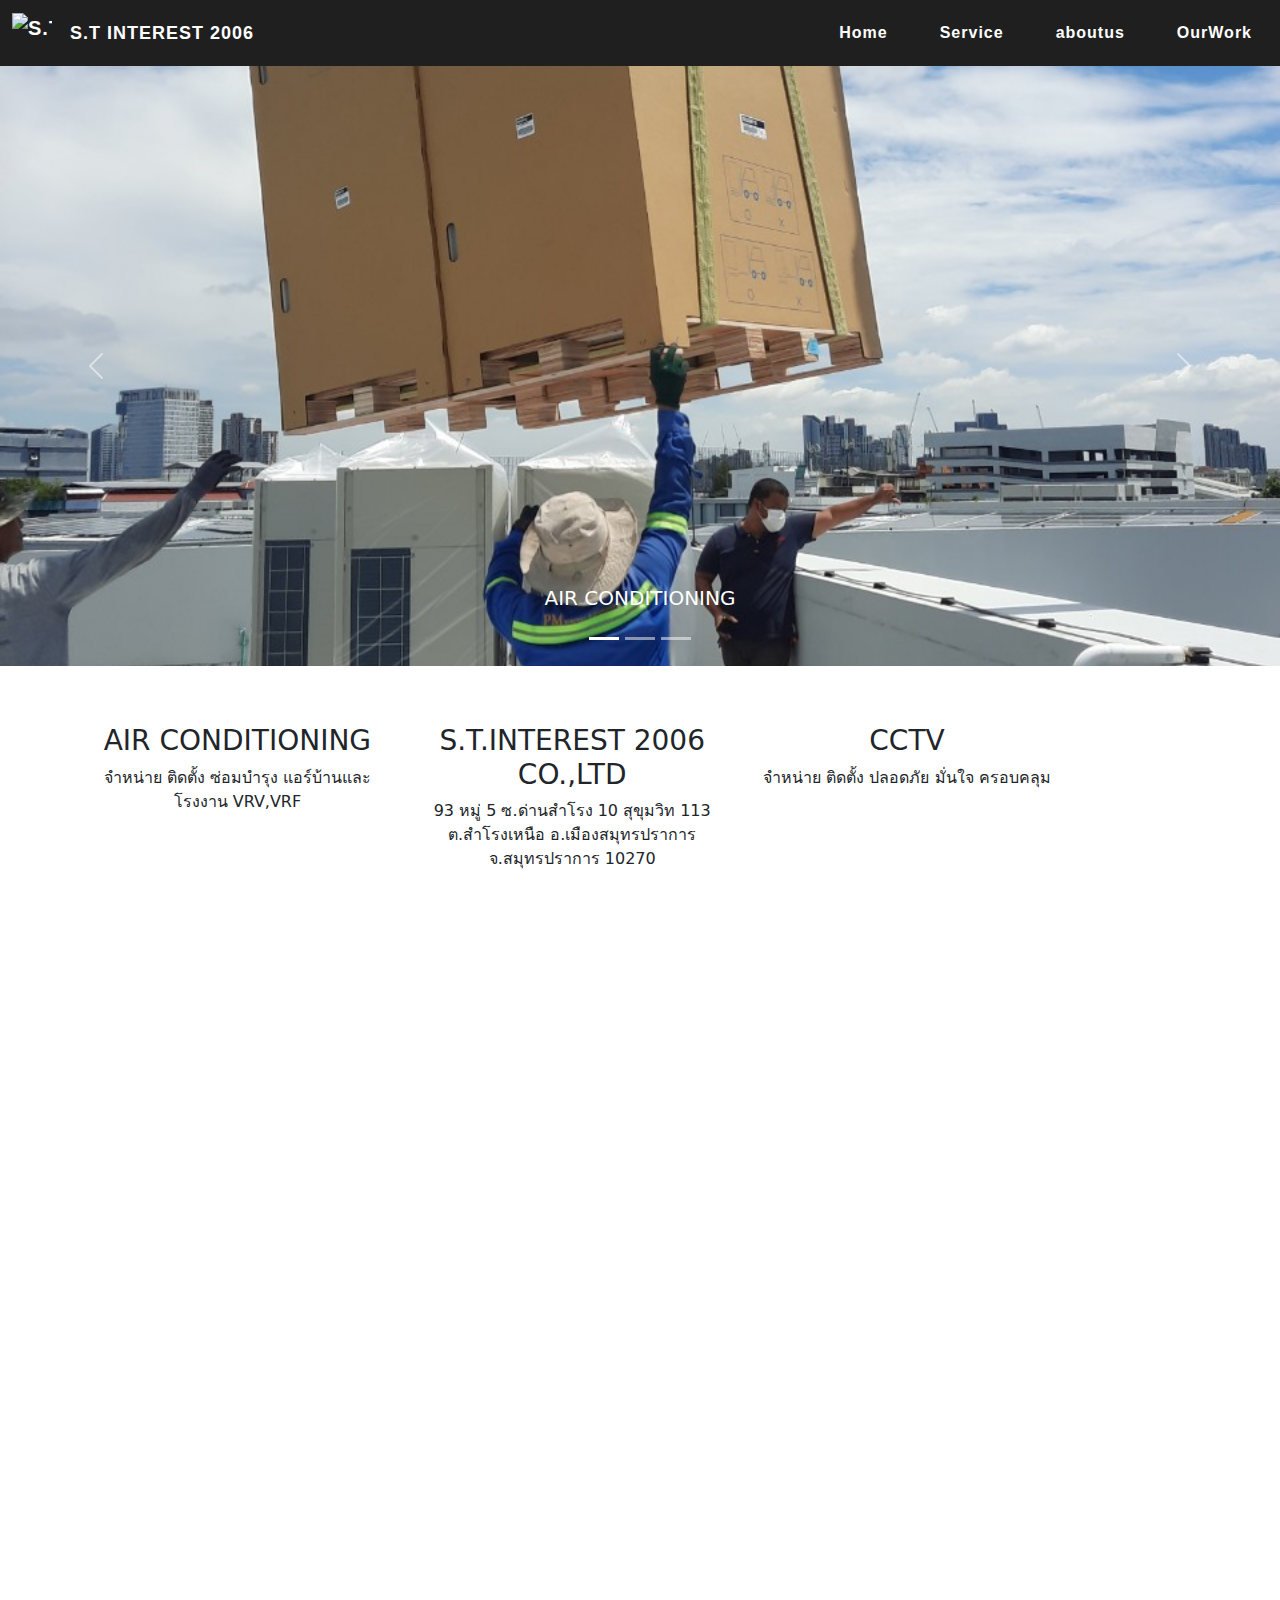
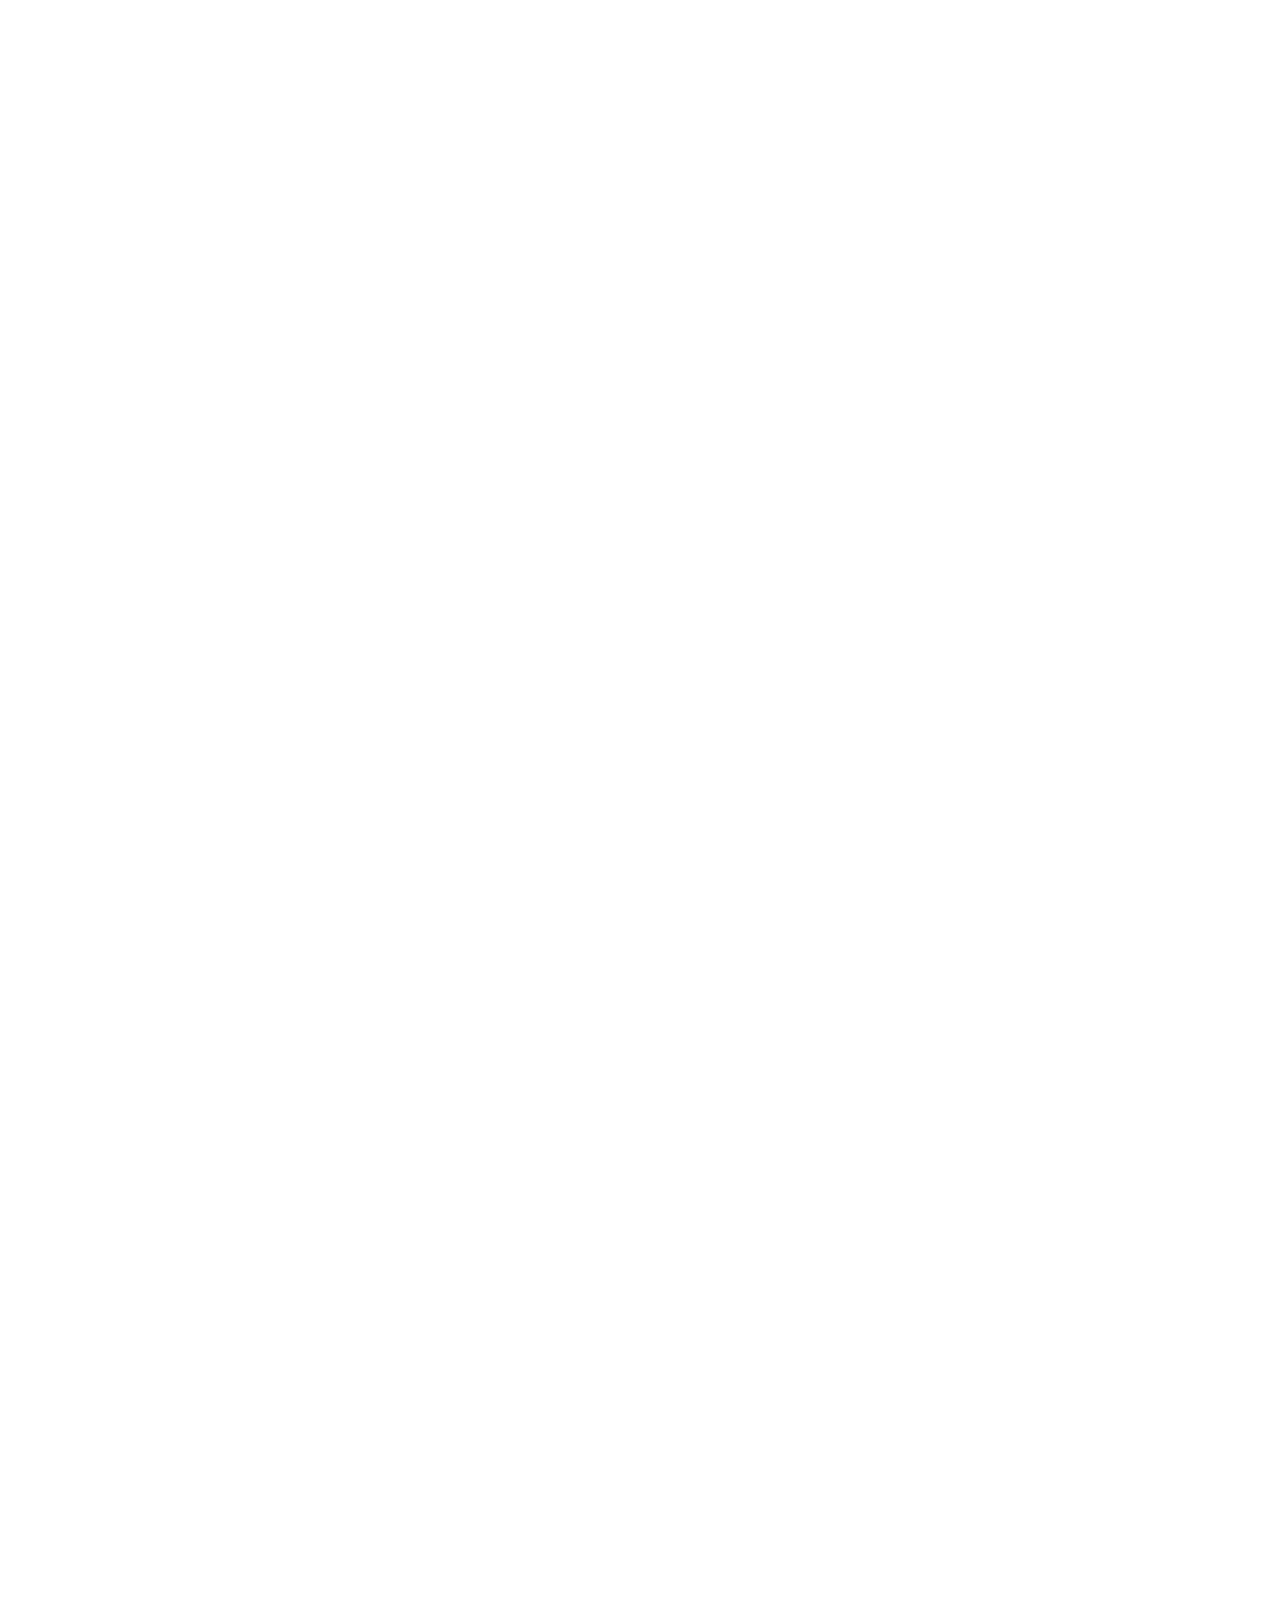
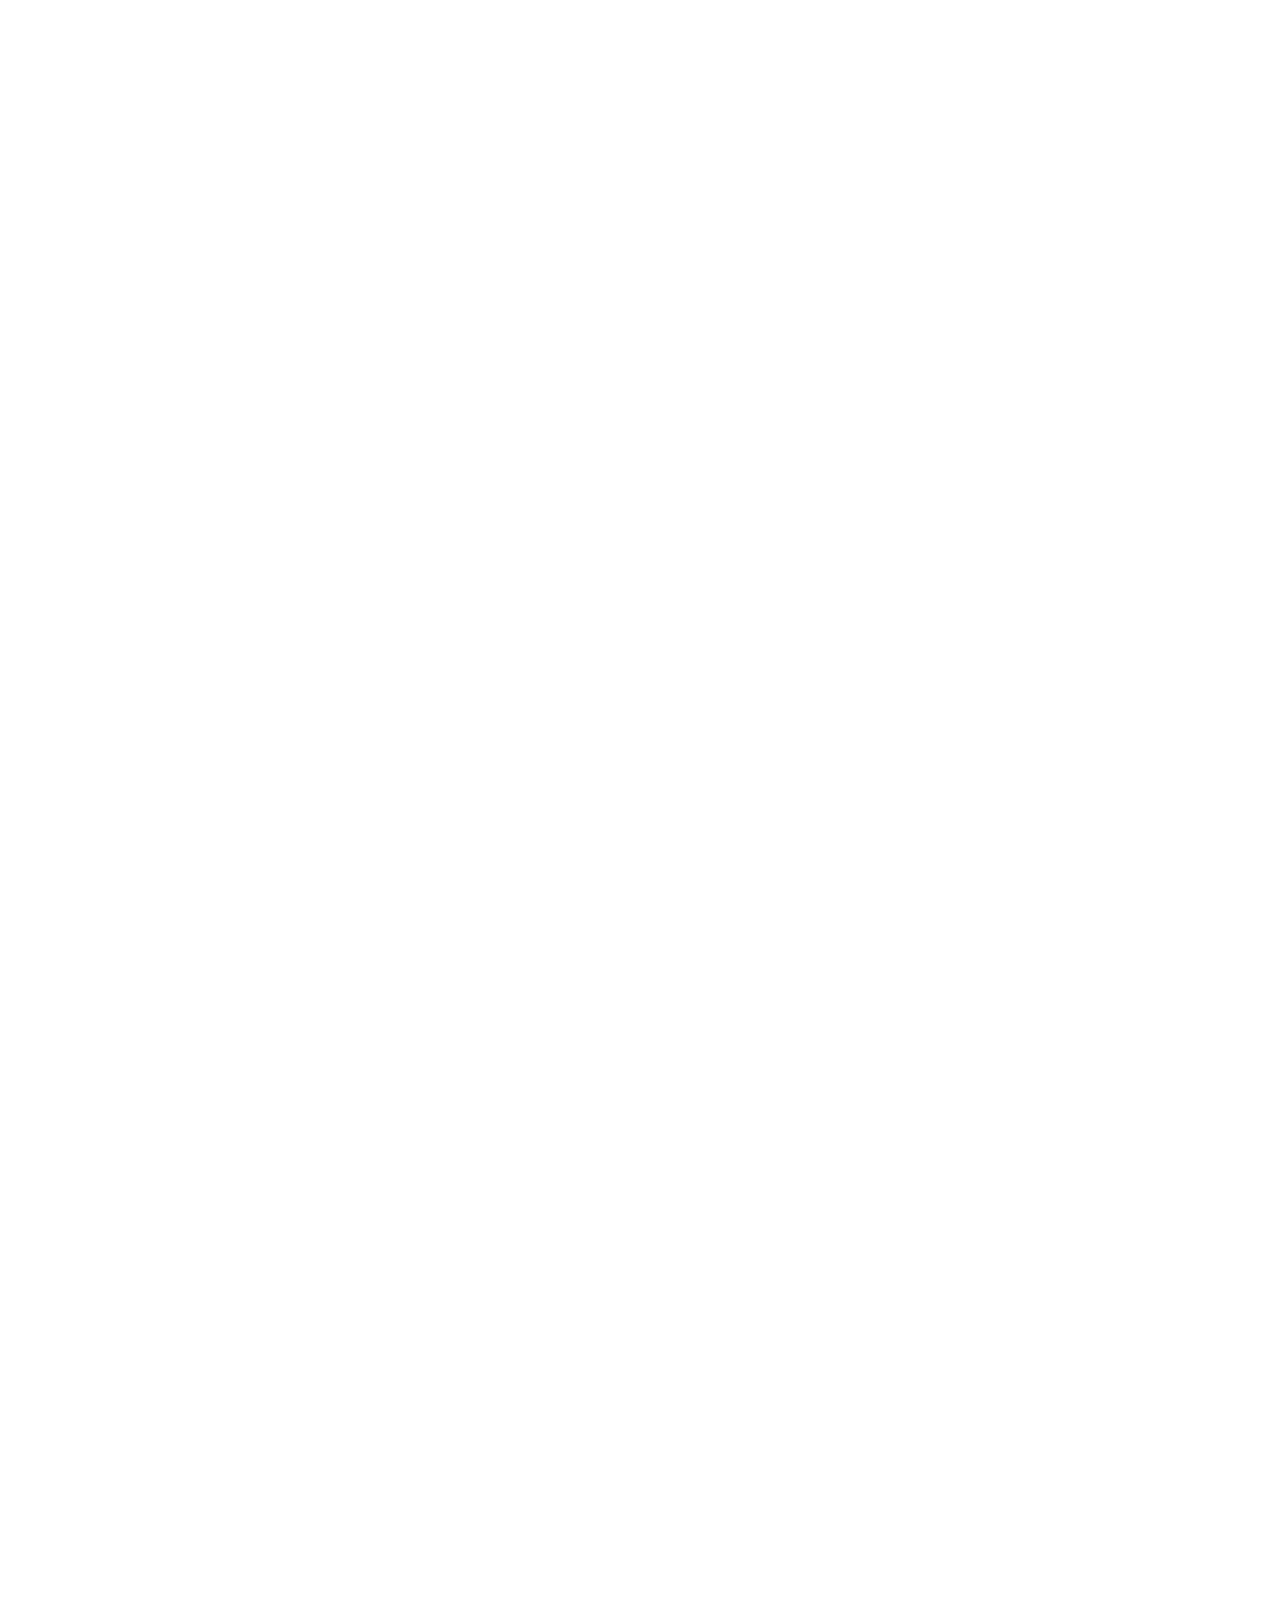
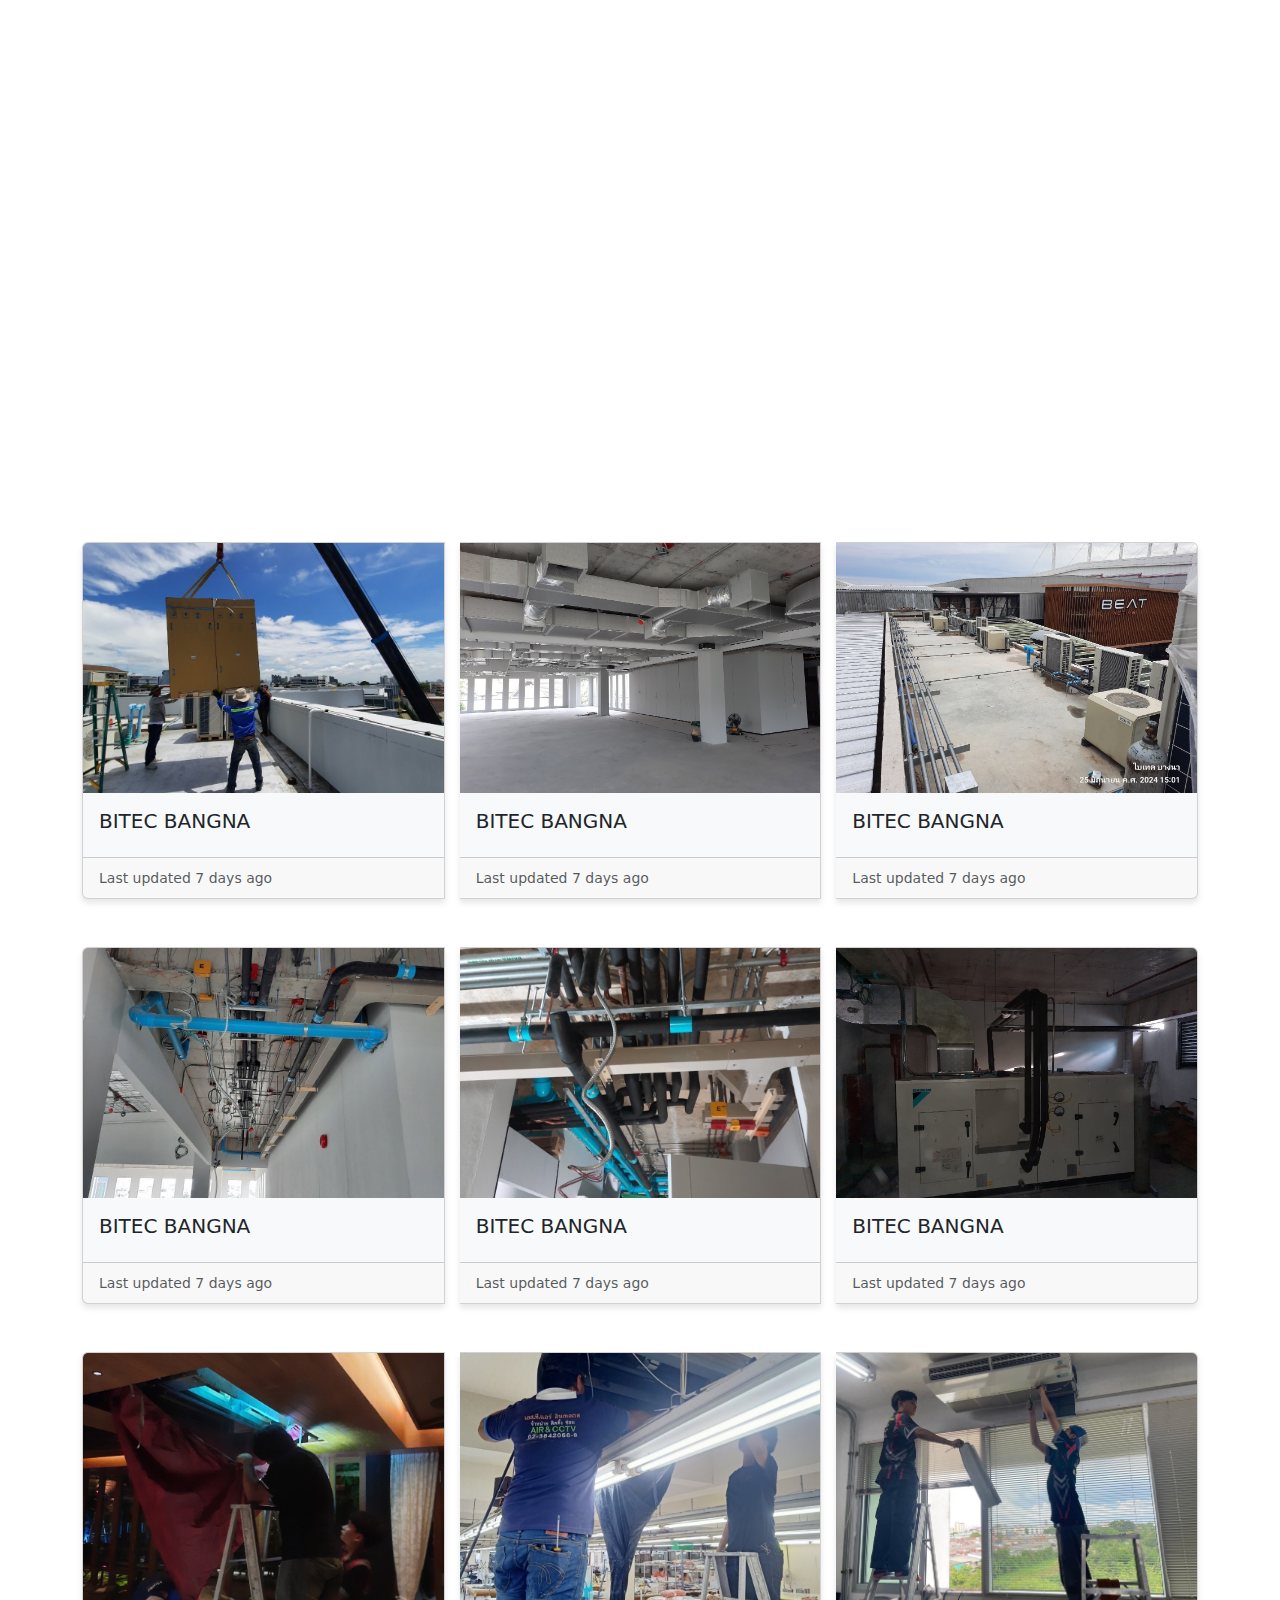
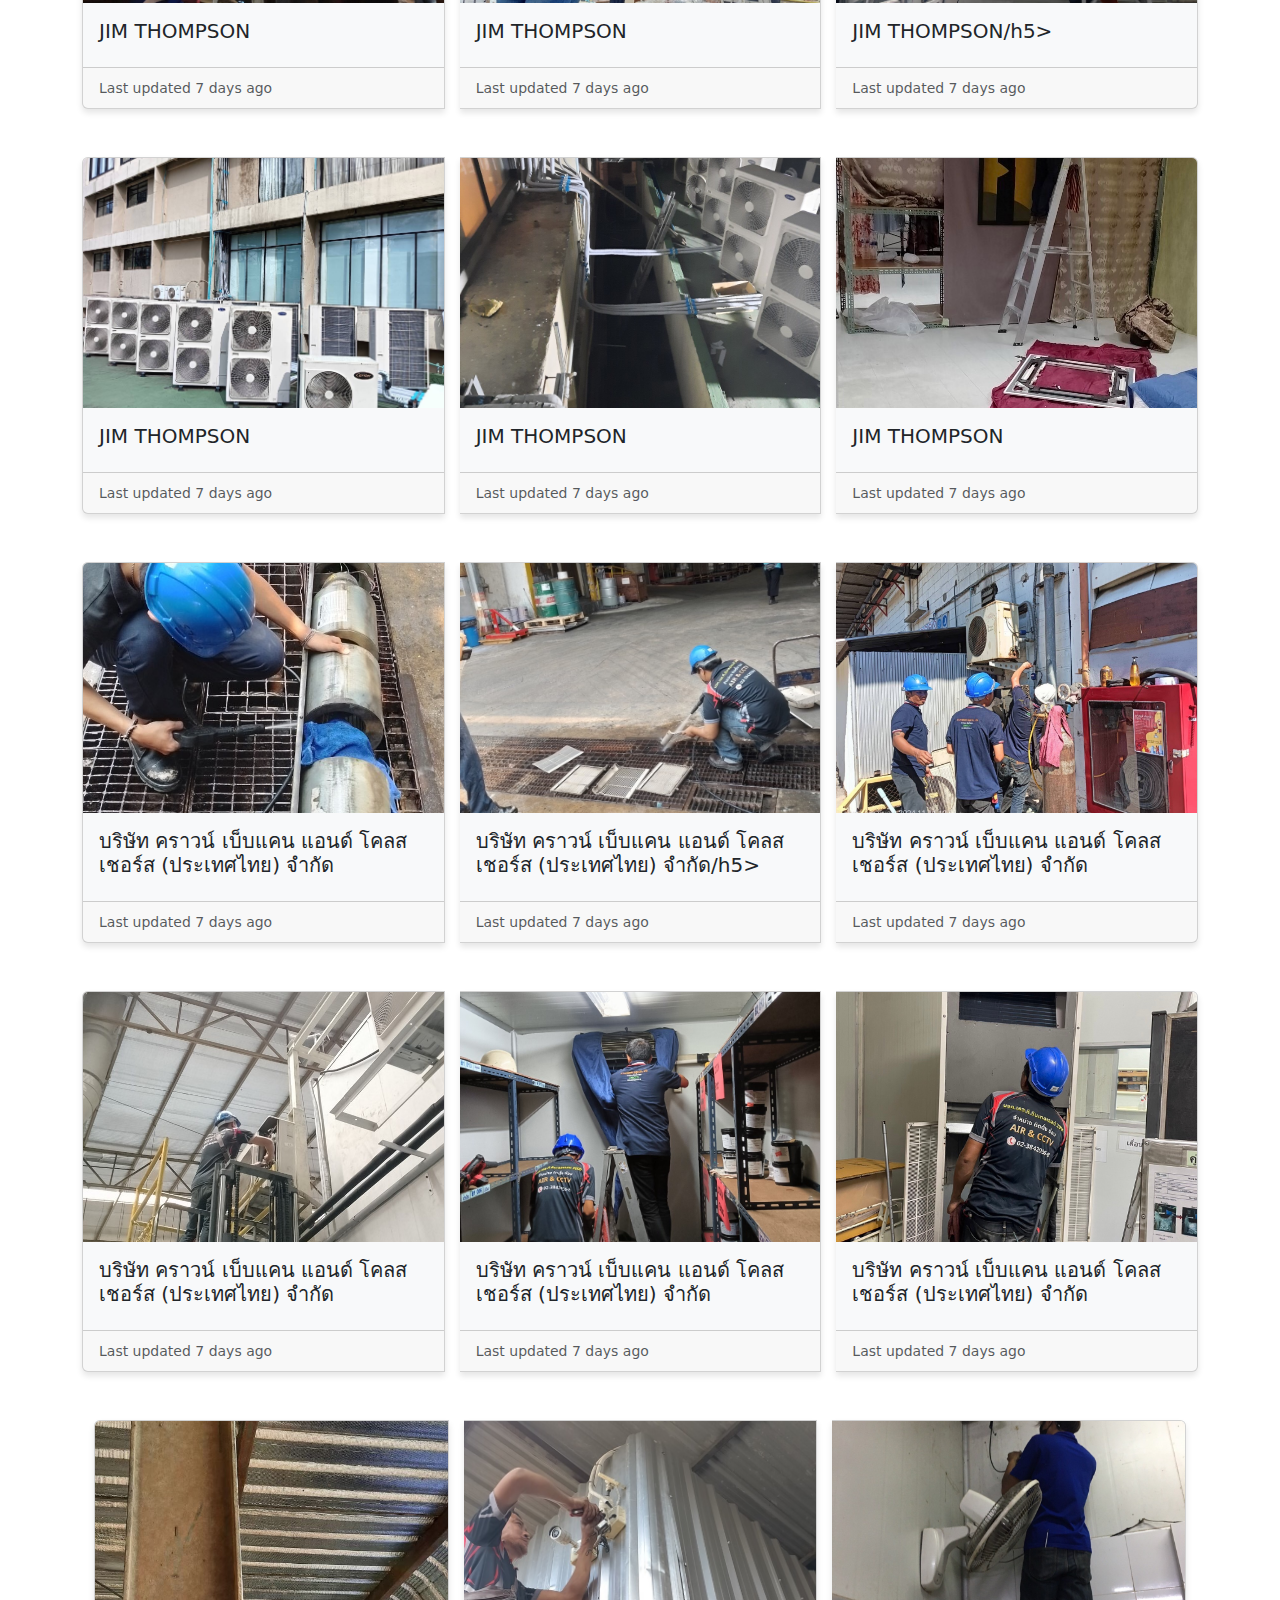
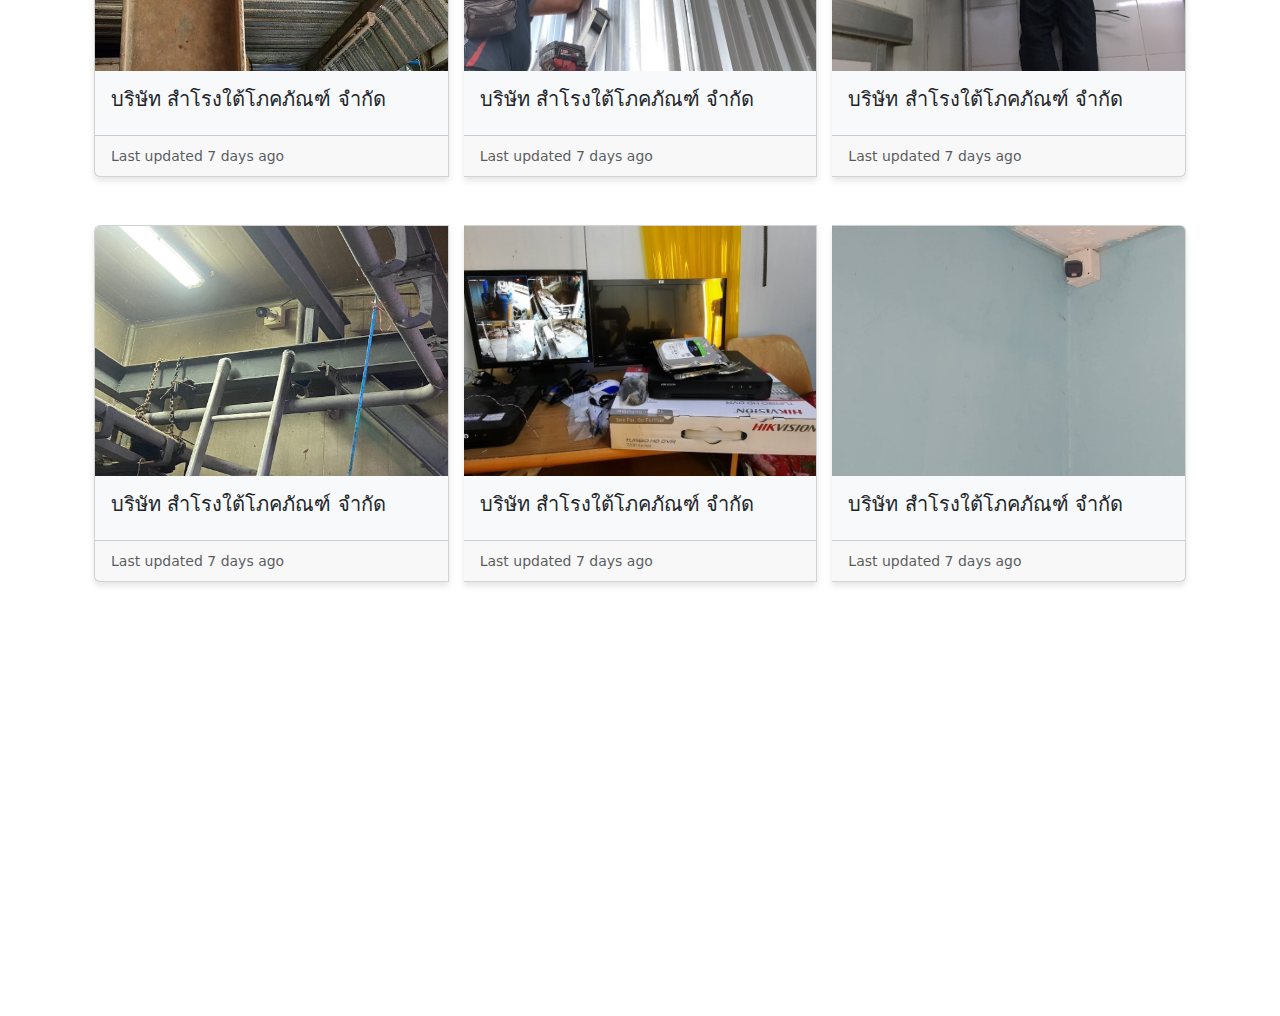
==== commit 4f9f24ea: "Update index.html" ====
--- a/index.html
+++ b/index.html
@@ -27,7 +27,7 @@
      <nav class="navbar navbar-expand-lg navbar-dark bg-dark shadow-sm">
         <div class="container">
             <!-- Logo -->
-            <a href="index.html" class="navbar-brand d-flex align-items-center">
+            <a href="f1.jpg" class="navbar-brand d-flex align-items-center">
                 <img src="image/f1.jpg" alt="S.T INTEREST 2006 CO.,LTD Logo" class="logo" width="40" height="40">
                 <span class="ms-2">S.T INTEREST 2006</span>
             </a>
--- a/style.css
+++ b/style.css
@@ -1,5 +1,96 @@
+/* General Navbar Styles */
+.navbar {
+    font-family: 'Arial', sans-serif;  /* ใช้ฟอนต์ที่อ่านง่าย */
+    font-weight: 600;  /* ใช้ฟอนต์หนาให้ดูเด่น */
+    letter-spacing: 1px;  /* เพิ่มระยะห่างระหว่างตัวอักษร */
+}
+
+/* Navbar Background and Shadow */
+.navbar-dark.bg-dark {
+    background-color: #1f1f1f !important;  /* สีพื้นหลังเข้ม */
+    box-shadow: 0 4px 10px rgba(0, 0, 0, 0.2);  /* เพิ่มเงาให้ดูมีมิติ */
+}
+
+/* Logo */
+.navbar-brand {
+    display: flex;
+    align-items: center;
+    color: #fff;  /* สีของชื่อแบรนด์ */
+}
+
+.navbar-brand img {
+    width: 40px;
+    height: 40px;
+    margin-right: 10px; /* เพิ่มระยะห่างระหว่างโลโก้และชื่อ */
+}
+
+.navbar-brand span {
+    font-size: 18px;  /* ขนาดฟอนต์ของชื่อแบรนด์ */
+    font-weight: 700; /* ฟอนต์หนาเพื่อให้เด่น */
+    text-transform: uppercase; /* ทำให้ชื่อแบรนด์เป็นตัวพิมพ์ใหญ่ทั้งหมด */
+}
+
+/* Toggler Button */
+.navbar-toggler {
+    border: none;
+    background-color: transparent;
+}
+
+.navbar-toggler-icon {
+    background-color: #fff;  /* เปลี่ยนสีของไอคอนท็อกเกิลเป็นขาว */
+}
+
+/* Navbar Links */
+.nav-link {
+    color: #fff !important;  /* สีตัวอักษรเมนู */
+    font-size: 16px;
+    padding: 12px 18px;
+    transition: all 0.3s ease-in-out;  /* เพิ่มการเปลี่ยนแปลงที่นุ่มนวล */
+}
+
+.nav-link:hover {
+    color: #f8c34d;  /* เปลี่ยนสีเมื่อ hover */
+    text-decoration: none;  /* ลบขีดเส้นใต้ */
+    transform: scale(1.1);  /* เพิ่มขนาดเล็กน้อยเมื่อ hover */
+}
+
+/* Active Menu Link */
+.nav-link.active {
+    color: #f8c34d !important;  /* เปลี่ยนสีของลิงก์ที่เลือก */
+    font-weight: bold;  /* ทำให้เมนูที่เลือกหนาขึ้น */
+}
+
+/* Navbar Menu Layout */
+.navbar-nav {
+    display: flex; /* ใช้ flexbox เพื่อจัดการให้เมนูอยู่ในแถวเดียว */
+    align-items: center;
+    justify-content: flex-end; /* จัดให้อยู่ทางขวา */
+    margin-left: 0;
+    padding-left: 0; /* ลบค่าเริ่มต้นของ padding และ margin */
+}
+
+.nav-item {
+    margin-left: 20px; /* เพิ่มระยะห่างระหว่างไอเท็มในเมนู */
+}
+
+/* Mobile Navbar */
+@media (max-width: 991px) {
+    .navbar-nav {
+        flex-direction: column; /* เปลี่ยนการจัดเรียงในมือถือเป็นแนวตั้ง */
+        text-align: center;
+    }
+
+    .nav-item {
+        margin-left: 0;
+        margin-bottom: 15px; /* เพิ่มระยะห่างระหว่างไอเท็มในมือถือ */
+    }
+
+    .nav-link {
+        padding: 10px 15px;
+    }
+}
 .carousel-item {
-    height: 500px;
+    height: 600px;
     /* ความสูงเริ่มต้นสำหรับหน้าจอใหญ่ */
     position: relative;
 }
@@ -225,37 +316,6 @@
     transform: scale(1.05);
     /* ขยายภาพเล็กน้อยเมื่อ hover */
     cursor: pointer;
-}
-
-/* ปรับขนาดโลโก้ Navbar */
-.navbar-brand {
-    display: flex;
-    align-items: center;
-    font-size: 20px;
-    /* ปรับขนาดฟอนต์ */
-    font-weight: bold;
-    text-decoration: none;
-    color: #333;
-    /* สีของข้อความ */
-}
-
-/* ปรับขนาดโลโก้ให้เหมาะสม */
-.navbar .logo {
-    height: auto; /* ให้โลโก้มีสัดส่วนคงที่ */
-    max-height: 60px; /* ขนาดสูงสุดที่เหมาะสม */
-    width: auto; /* ปรับอัตโนมัติ */
-}
-
-/* ทำให้โลโก้มีเงาเพิ่มมิติ */
-.navbar .logo {
-    box-shadow: 0 2px 8px rgba(0, 0, 0, 0.3); /* เงาสีดำให้ดูเด่นขึ้น */
-    border-radius: 8px; /* เพิ่มมุมโค้งเล็กน้อย */
-}
-
-/* ทำให้โลโก้สวยขึ้นเวลา Hover */
-.navbar .logo:hover {
-    transform: scale(1.1); /* ขยายขนาดโลโก้เล็กน้อยเมื่อเอาเมาส์ไปวาง */
-    transition: all 0.3s ease; /* เพิ่ม transition ให้ลื่นไหล */
 }
 
 @keyframes slideInLeft {
@@ -351,28 +411,7 @@
     /* ลดการขยายขนาดตอน hover */
 }
 
-/* Style for the navigation buttons */
-.nav-buttons {
-    position: absolute;
-    top: 50%;
-    width: 100%;
-    display: flex;
-    justify-content: space-between;
-    transform: translateY(-50%);
-}
-
-.nav-buttons button {
-    background-color: rgba(0, 0, 0, 0.6);
-    color: white;
-    border: none;
-    padding: 10px;
-    cursor: pointer;
-    font-size: 20px;
-}
-
-.nav-buttons button:hover {
-    background-color: rgba(0, 0, 0, 0.8);
-}
+/*  */
 
 /* Responsive styles */
 @media (max-width: 768px) {
@@ -498,10 +537,6 @@
     box-shadow: 0 8px 20px rgba(0, 0, 0, 0.2);
 }
 
-.navbar.sticky-top {
-    box-shadow: 0 4px 6px rgba(0, 0, 0, 0.1);
-    transition: box-shadow 0.3s ease-in-out;
-}
 
 /* Animation Styles */
 .animation {
@@ -769,18 +804,6 @@
         cursor: pointer;
         z-index: 1010;
     }
-
-    .nav-btn {
-        position: absolute;
-        top: 50%;
-        font-size: 30px;
-        color: white;
-        background: rgba(0, 0, 0, 0.5);
-        padding: 10px;
-        cursor: pointer;
-        z-index: 1005;
-    }
-
     .prev-btn {
         left: 20px;
     }
@@ -908,3 +931,4 @@
     #scrollToTopBtn:hover {
         background-color: #0056b3;
     }
+    
